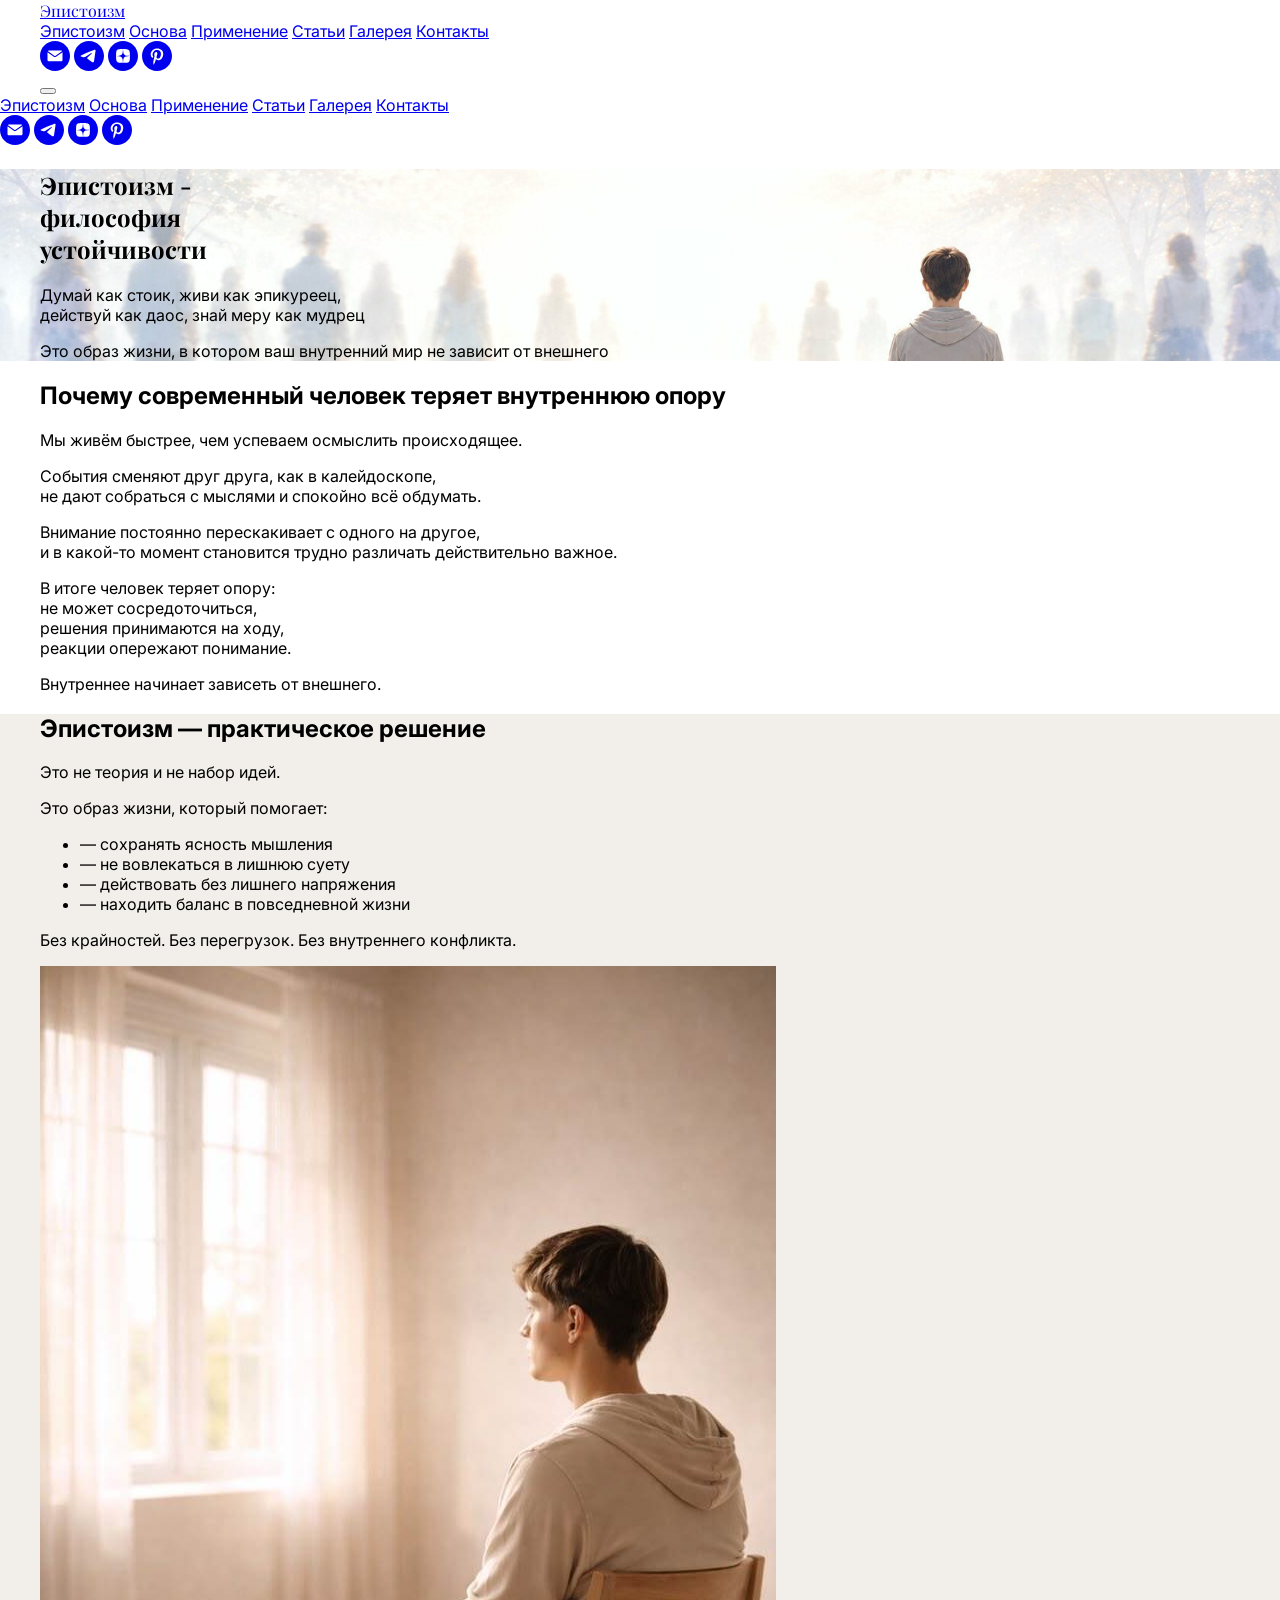
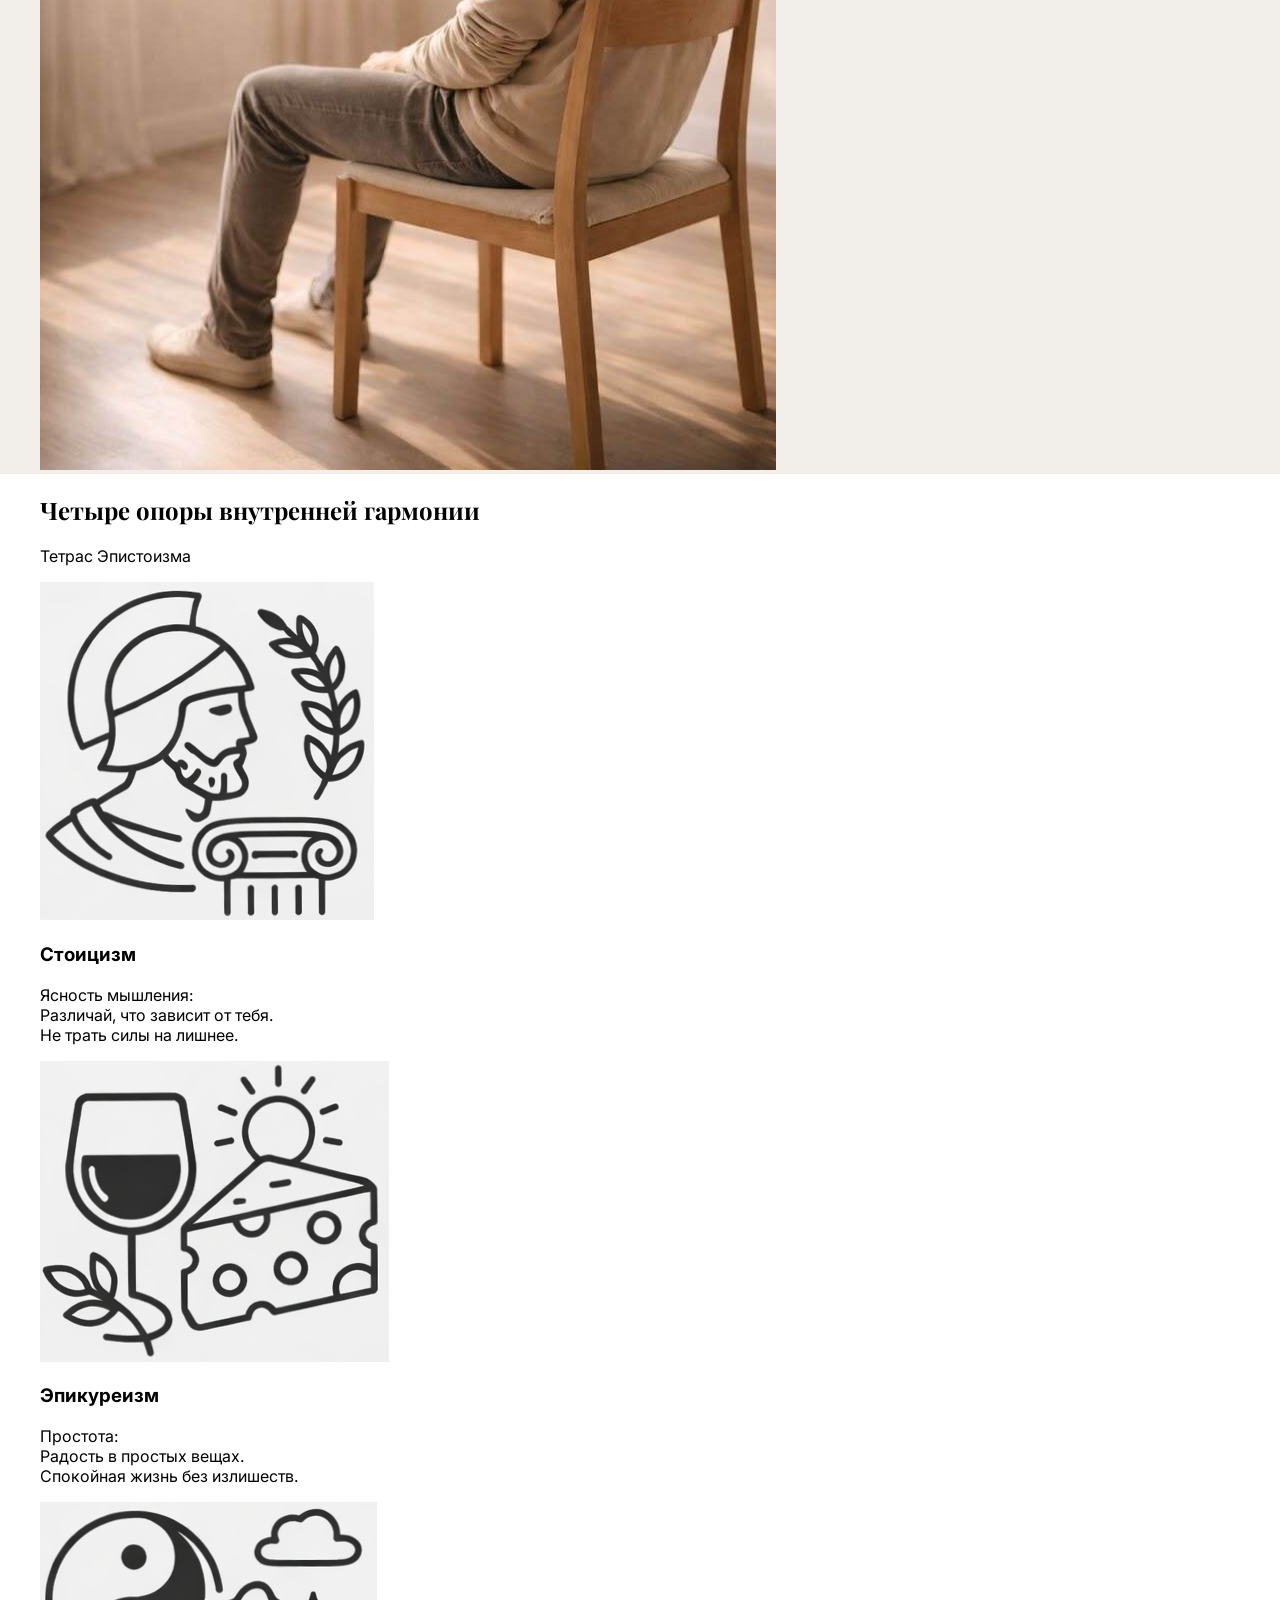
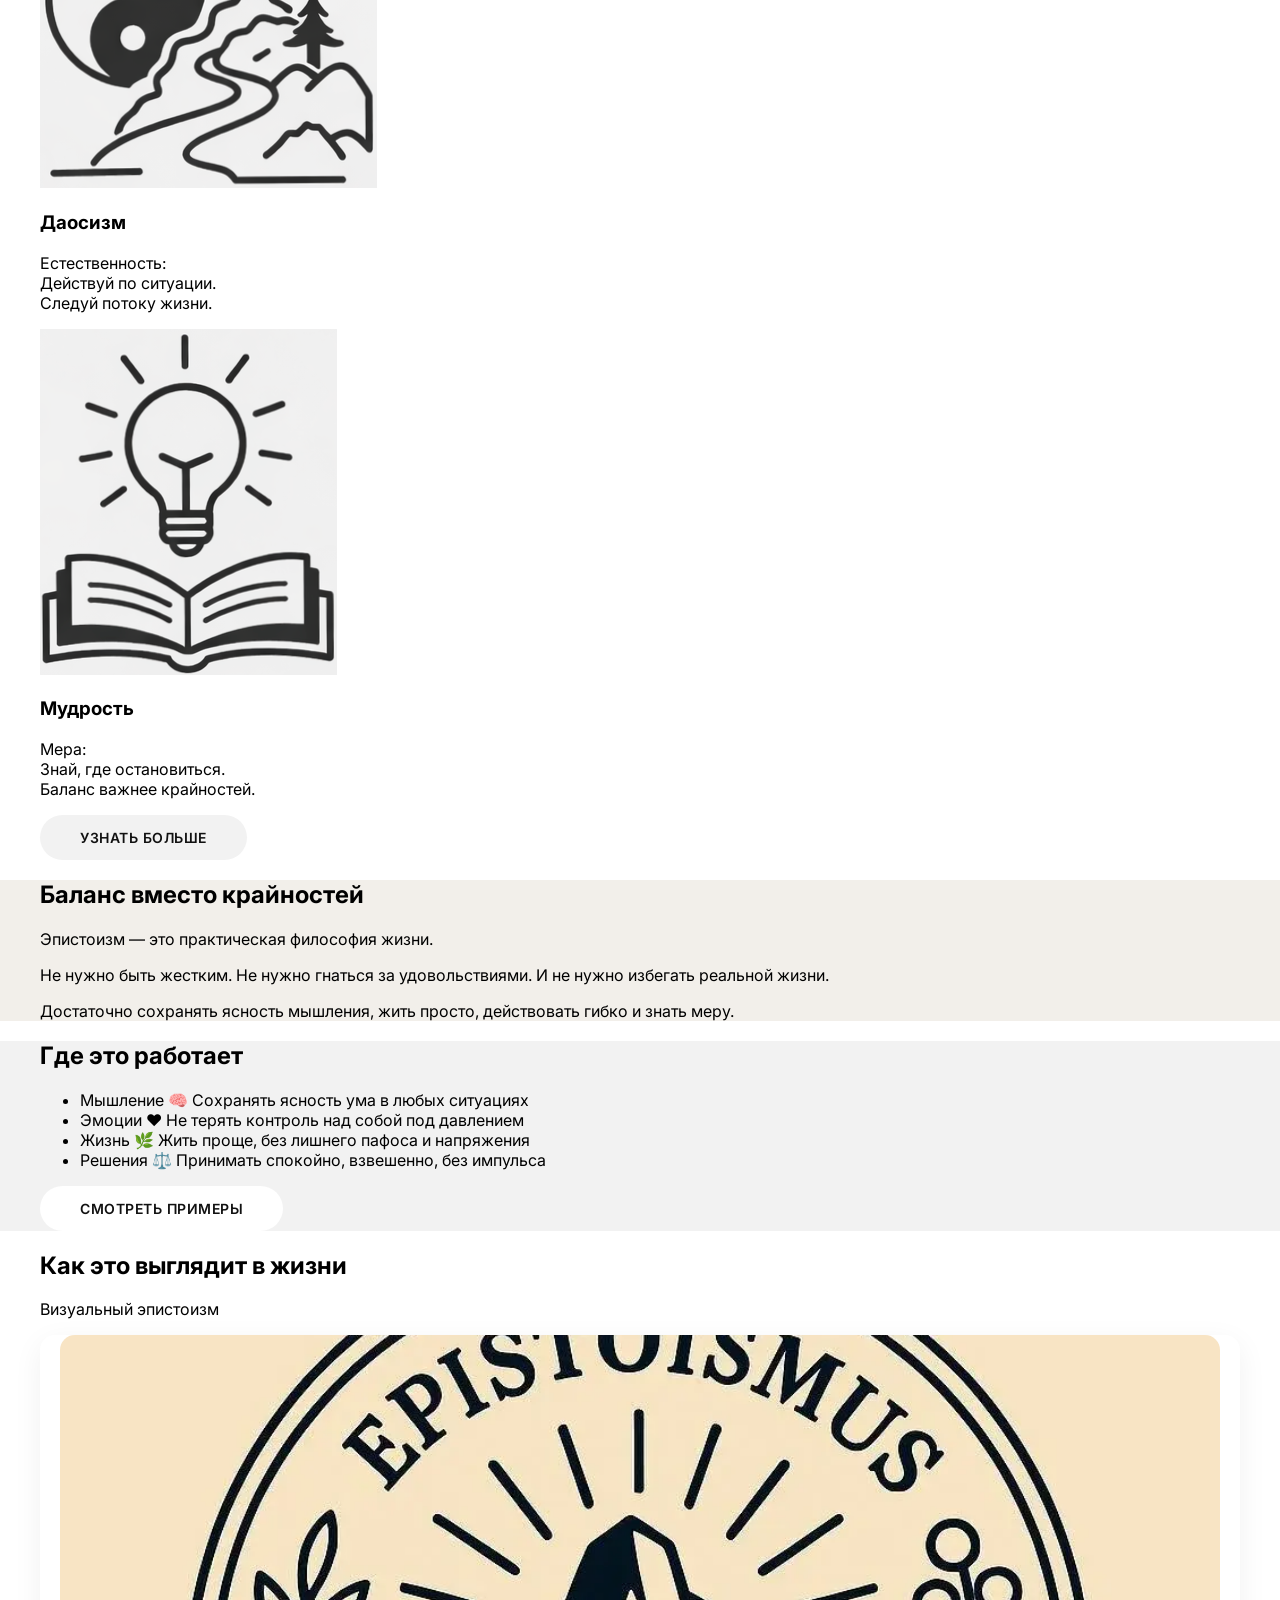
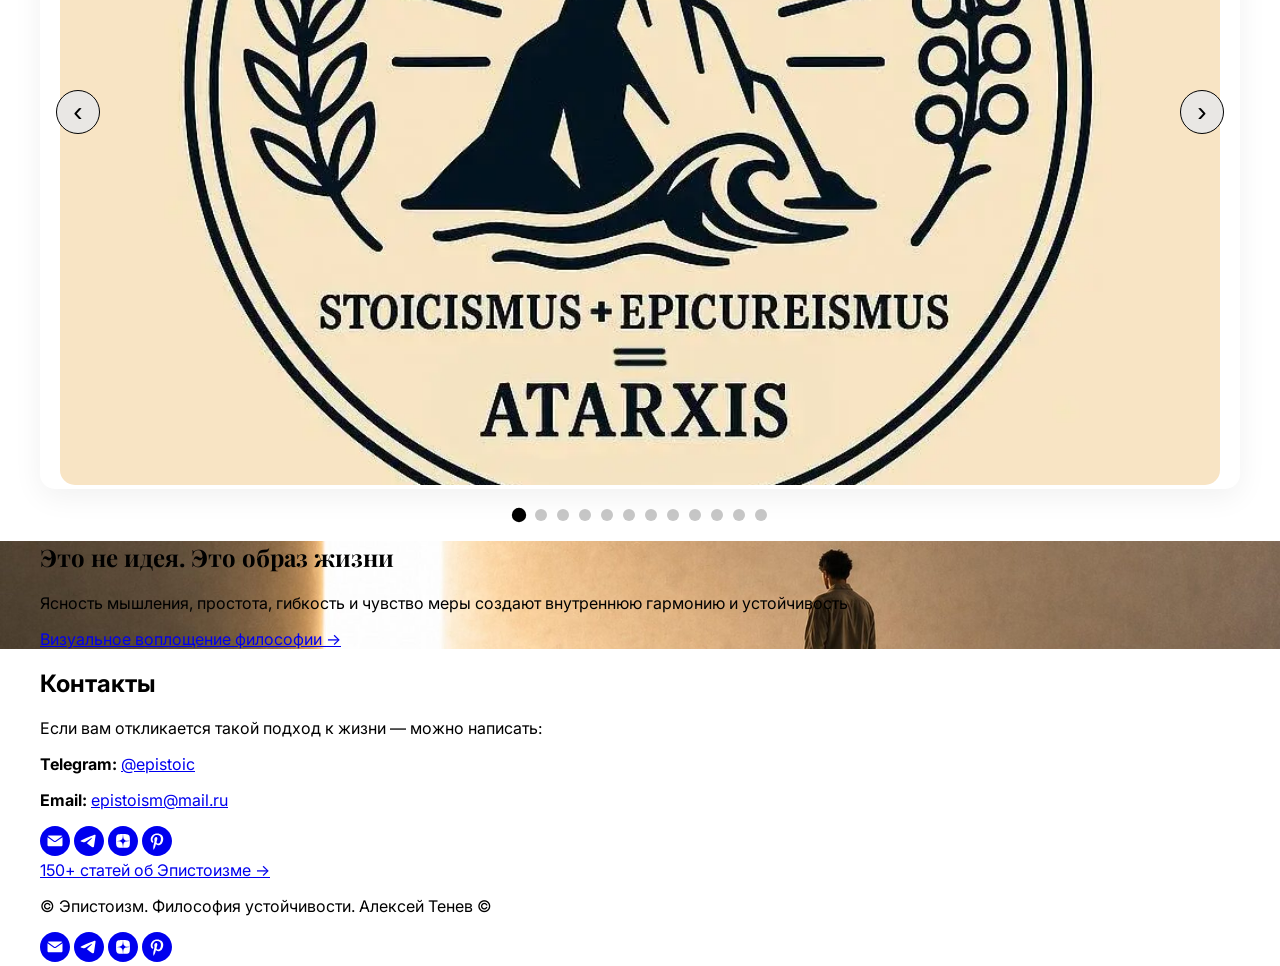
==== index.html @ de303605 "Update index.html" ====
<!DOCTYPE html>
<html lang="ru">
<head>
    <meta charset="UTF-8" />
    <meta name="viewport" content="width=device-width, initial-scale=1.0" />
    <title>Эпистоизм - философия устойчивости</title>

    <!-- ВЕРИФИКАЦИЯ ДЛЯ ЯНДЕКС-ВЕБМАСТЕРА -->
    <meta name="yandex-verification" content="57d45622b5886657" />
    
    <!-- Yandex.Metrika counter -->
    <script type="text/javascript">
        (function(m,e,t,r,i,k,a){
            m[i]=m[i]||function(){(m[i].a=m[i].a||[]).push(arguments)};
            m[i].l=1*new Date();
            for (var j = 0; j < document.scripts.length; j++) {if (document.scripts[j].src === r) { return; }}
            k=e.createElement(t),a=e.getElementsByTagName(t)[0],k.async=1,k.src=r,a.parentNode.insertBefore(k,a)
        })(window, document,'script','https://mc.yandex.ru/metrika/tag.js?id=111520846', 'ym');

        ym(111520846, 'init', {ssr:true, webvisor:true, clickmap:true, ecommerce:"dataLayer", referrer: document.referrer, url: location.href, accurateTrackBounce:true, trackLinks:true});
    </script>
    <noscript><div><img src="https://mc.yandex.ru/watch/111520846" style="position:absolute; left:-9999px;" alt="" /></div></noscript>
    <!-- /Yandex.Metrika counter -->

    <!-- SEO -->
    <meta name="description" content="Образ жизни, в котором ваш внутренний мир не зависит от внешнего" />
    <meta name="keywords" content="стоицизм, эпикуреизм, дао,эпистоизм,философия жизни, внутренняя устойчивость, саморазвитие, психология, жизненные принципы, осознанность, стоицизм" />
    <link rel="canonical" href="https://ru.epistoism.org" />

    <!-- Шрифты -->
    <link rel="preconnect" href="https://fonts.googleapis.com" />
    <link rel="preconnect" href="https://fonts.gstatic.com" crossorigin />
    <link href="https://fonts.googleapis.com/css2?family=Playfair+Display:ital,wght@0,400;0,600;0,700;0,900;1,400&family=Inter:opsz,wght@14..32,300;14..32,400;14..32,500;14..32,600;14..32,700&display=swap" rel="stylesheet" />

    <!-- Tailwind CSS CDN -->
    <script src="https://cdn.tailwindcss.com"></script>

    <!-- Фавикон -->
    <link rel="shortcut icon" href="images/tild6361-6164-4962-b231-396633313431__ae87bd34bb3d50559385.jpg" type="image/x-icon" />

    <style>
        /* ===== БАЗОВЫЕ НАСТРОЙКИ ===== */
        body {
            font-family: 'Inter', Arial, sans-serif;
            background: #ffffff;
            color: #000000;
            margin: 0;
            padding: 0;
        }

        .container-custom {
            max-width: 1200px;
            margin: 0 auto;
            padding: 0 20px;
        }

        .font-playfair {
            font-family: 'Playfair Display', serif;
        }

        /* ===== АНИМАЦИЯ ПОЯВЛЕНИЯ ПРИ СКРОЛЛЕ ===== */
        .fade-up {
            opacity: 0;
            transform: translateY(40px);
            transition: opacity 0.8s cubic-bezier(0.25, 0.46, 0.45, 0.94), transform 0.8s cubic-bezier(0.25, 0.46, 0.45, 0.94);
        }

        .fade-up-visible {
            opacity: 1 !important;
            transform: translateY(0) !important;
        }

        .fade-up-delay-1 { transition-delay: 0.05s; }
        .fade-up-delay-2 { transition-delay: 0.15s; }
        .fade-up-delay-3 { transition-delay: 0.25s; }
        .fade-up-delay-4 { transition-delay: 0.35s; }
        .fade-up-delay-5 { transition-delay: 0.45s; }

        /* ===== КАСТОМНЫЕ ЦВЕТА ===== */
        .bg-beige { background-color: #f2efea; }
        .bg-gray-light { background-color: #f2f2f2; }
        .bg-dark { background-color: #111111; }
        .text-dark { color: #111111; }

        /* ===== ГАЛЕРЕЯ (СЛАЙДЕР) ===== */
        .slider-container {
            overflow: hidden;
            position: relative;
            border-radius: 15px;
            box-shadow: 0 8px 30px rgba(0,0,0,0.06);
        }

        .slider-track {
            display: flex;
            transition: transform 0.4s ease;
        }

        .slider-slide {
            min-width: 100%;
            aspect-ratio: 16 / 10;
            padding: 0 20px;
            box-sizing: border-box;
        }

        .slider-slide img {
            width: 100%;
            height: 100%;
            object-fit: cover;
            border-radius: 15px;
            cursor: pointer;
            transition: opacity 0.2s;
        }

        .slider-slide img:hover { opacity: 0.9; }

        .slider-arrow {
            position: absolute;
            top: 50%;
            transform: translateY(-50%);
            background: rgba(232,232,232,0.9);
            border: 1px solid #000;
            width: 44px;
            height: 44px;
            border-radius: 50%;
            font-size: 28px;
            line-height: 1;
            cursor: pointer;
            z-index: 10;
            color: #000;
            display: flex;
            align-items: center;
            justify-content: center;
            transition: 0.2s;
        }

        .slider-arrow:hover { background: #000; color: #fff; }

        .slider-arrow-prev { left: 16px; }
        .slider-arrow-next { right: 16px; }

        .slider-dots {
            display: flex;
            justify-content: center;
            gap: 10px;
            margin-top: 20px;
        }

        .slider-dots button {
            width: 12px;
            height: 12px;
            border-radius: 50%;
            border: none;
            background: #c7c7c7;
            cursor: pointer;
            padding: 0;
            transition: 0.2s;
        }

        .slider-dots button.active { background: #000; transform: scale(1.2); }

        /* ===== МОДАЛЬНОЕ ОКНО ===== */
        .modal-overlay {
            display: none;
            position: fixed;
            inset: 0;
            background: rgba(0,0,0,0.9);
            z-index: 9999;
            justify-content: center;
            align-items: center;
            padding: 40px 20px;
        }

        .modal-overlay.active {
            display: flex;
        }

        .modal-overlay img {
            max-width: 90%;
            max-height: 90%;
            object-fit: contain;
            animation: zoomIn 0.3s ease;
        }

        .modal-close {
            position: absolute;
            top: 20px;
            right: 35px;
            color: #f1f1f1;
            font-size: 48px;
            font-weight: 300;
            cursor: pointer;
            transition: 0.3s;
            z-index: 10000;
        }

        .modal-close:hover { color: #bbb; }

        @keyframes zoomIn {
            from { transform: scale(0.8); opacity: 0; }
            to { transform: scale(1); opacity: 1; }
        }

        /* ===== КНОПКИ ===== */
        .btn-custom {
            display: inline-block;
            padding: 14px 40px;
            border-radius: 30px;
            font-family: 'Inter', Arial, sans-serif;
            font-size: 14px;
            font-weight: 600;
            text-transform: uppercase;
            letter-spacing: 0.5px;
            transition: 0.2s;
            border: none;
            cursor: pointer;
            text-decoration: none;
        }

        .btn-dark { background: #f2f2f2; color: #111111; }
        .btn-dark:hover { background: #4f3737; color: #ffffff; }

        .btn-white { background: #ffffff; color: #111111; }
        .btn-white:hover { background: #4f3733; color: #ffffff; }

        /* ===== СОЦИАЛЬНЫЕ ИКОНКИ ===== */
        .social-icon {
            display: inline-block;
            width: 30px;
            height: 30px;
            transition: transform 0.2s;
        }

        .social-icon:hover { transform: scale(1.1); }

        .social-icon svg {
            width: 100%;
            height: 100%;
            fill: currentColor;
        }

        /* ===== АДАПТИВ ===== */
        @media (max-width: 640px) {
            .slider-arrow { width: 34px; height: 34px; font-size: 20px; }
            .slider-arrow-prev { left: 8px; }
            .slider-arrow-next { right: 8px; }
            .modal-close { font-size: 36px; top: 15px; right: 25px; }
            .modal-overlay { padding: 20px; }
        }
    </style>
</head>
<body>

    <!-- ===== ПОДГРУЗКА ШАПКИ ===== -->
    <div id="header"></div>
    <script>
        fetch('/header.html')
            .then(response => response.text())
            .then(data => document.getElementById('header').innerHTML = data)
            .catch(() => {
                document.getElementById('header').innerHTML = '<div style="height:65px;"></div>';
            });
    </script>

   <!-- ===== ГЛАВНЫЙ ЭКРАН (HERO) ===== -->
<section id="home" class="relative min-h-screen flex items-center justify-center text-center text-white pt-[65px]" style="background: url('images/tild3464-6333-4130-b738-626537653439__photo.jpg') center 40% / cover no-repeat;">
    <div class="absolute inset-0 bg-black/50"></div>
    <div class="relative z-10 container-custom px-6">
        <h1 class="font-playfair text-4xl sm:text-5xl md:text-7xl lg:text-[92px] font-normal uppercase leading-[1.1] mb-6 fade-up">
            Эпистоизм -<br>философия<br>устойчивости
        </h1>
        <p class="text-base sm:text-xl md:text-2xl font-light mb-4 fade-up fade-up-delay-1">
            Думай как стоик, живи как эпикуреец,<br>действуй как даос, знай меру как мудрец
        </p>
        <p class="text-sm sm:text-lg md:text-xl font-light max-w-2xl mx-auto fade-up fade-up-delay-2">
            Это образ жизни, в котором ваш внутренний мир не зависит от внешнего
        </p>
    </div>
</section>

    <!-- ===== БЛОК: Почему современный человек теряет внутреннюю опору ===== -->
    <section class="py-24 bg-white flex items-center">
        <div class="container-custom text-center max-w-3xl mx-auto">
            <h2 class="text-2xl font-semibold mb-8 fade-up">Почему современный человек теряет внутреннюю опору</h2>
            <div class="text-xl leading-[1.7] space-y-6 fade-up fade-up-delay-1">
                <p>Мы живём быстрее, чем успеваем осмыслить происходящее.</p>
                <p>События сменяют друг друга, как в калейдоскопе,<br>не дают собраться с мыслями и спокойно всё обдумать.</p>
                <p>Внимание постоянно перескакивает с одного на другое,<br>и в какой-то момент становится трудно различать действительно важное.</p>
                <p>В итоге человек теряет опору:<br>не может сосредоточиться,<br>решения принимаются на ходу,<br>реакции опережают понимание.</p>
                <p>Внутреннее начинает зависеть от внешнего.</p>
            </div>
        </div>
    </section>

    <!-- ===== БЛОК: Эпистоизм — практическое решение ===== -->
    <section class="py-24 bg-beige flex items-center">
        <div class="container-custom grid md:grid-cols-2 gap-12 items-center">
            <div class="fade-up">
                <h2 class="text-2xl font-bold mb-4">Эпистоизм — практическое решение</h2>
                <p class="text-xl mb-4">Это не теория и не набор идей.</p>
                <p class="text-xl mb-4">Это образ жизни, который помогает:</p>
                <ul class="text-xl space-y-2 mb-4">
                    <li>— сохранять ясность мышления</li>
                    <li>— не вовлекаться в лишнюю суету</li>
                    <li>— действовать без лишнего напряжения</li>
                    <li>— находить баланс в повседневной жизни</li>
                </ul>
                <p class="text-xl italic text-gray-600">Без крайностей. Без перегрузок. Без внутреннего конфликта.</p>
            </div>
            <div class="fade-up fade-up-delay-1">
                <img src="images/tild3232-6266-4530-a637-333166383464__26d005df00530dcac455.jpg" alt="Практическое решение" class="w-full h-auto rounded-2xl shadow-xl" />
            </div>
        </div>
    </section>

    <!-- ===== БЛОК: Четыре опоры внутренней гармонии ===== -->
    <section id="core" class="py-28 bg-white flex items-center">
        <div class="container-custom text-center">
            <h2 class="font-playfair text-4xl md:text-5xl font-semibold mb-2 fade-up">Четыре опоры внутренней гармонии</h2>
            <p class="text-2xl font-semibold mb-10 fade-up fade-up-delay-1">Тетрас Эпистоизма</p>
            <div class="grid grid-cols-1 sm:grid-cols-2 lg:grid-cols-4 gap-8">
                <div class="bg-white p-6 rounded-2xl shadow-sm hover:shadow-lg transition fade-up fade-up-delay-2">
                    <img src="images/tild6164-6539-4139-a639-353735666665__photo.png" alt="Стоицизм" class="w-20 h-20 mx-auto mb-4" />
                    <h3 class="text-2xl font-bold mb-2">Стоицизм</h3>
                    <p class="text-lg text-gray-600">Ясность мышления:<br>Различай, что зависит от тебя.<br>Не трать силы на лишнее.</p>
                </div>
                <div class="bg-white p-6 rounded-2xl shadow-sm hover:shadow-lg transition fade-up fade-up-delay-3">
                    <img src="images/tild6431-3839-4064-b237-633166653533__photo.png" alt="Эпикуреизм" class="w-20 h-20 mx-auto mb-4" />
                    <h3 class="text-2xl font-bold mb-2">Эпикуреизм</h3>
                    <p class="text-lg text-gray-600">Простота:<br>Радость в простых вещах.<br>Спокойная жизнь без излишеств.</p>
                </div>
                <div class="bg-white p-6 rounded-2xl shadow-sm hover:shadow-lg transition fade-up fade-up-delay-4">
                    <img src="images/tild3061-3566-4062-a466-646639633632__photo.png" alt="Даосизм" class="w-20 h-20 mx-auto mb-4" />
                    <h3 class="text-2xl font-bold mb-2">Даосизм</h3>
                    <p class="text-lg text-gray-600">Естественность:<br>Действуй по ситуации.<br>Следуй потоку жизни.</p>
                </div>
                <div class="bg-white p-6 rounded-2xl shadow-sm hover:shadow-lg transition fade-up fade-up-delay-5">
                    <img src="images/tild3033-3933-4835-a336-363236333064__photo.png" alt="Мудрость" class="w-20 h-20 mx-auto mb-4" />
                    <h3 class="text-2xl font-bold mb-2">Мудрость</h3>
                    <p class="text-lg text-gray-600">Мера:<br>Знай, где остановиться.<br>Баланс важнее крайностей.</p>
                </div>
            </div>
            <div class="mt-8">
                <a href="https://dzen.ru/a/abkz1mRFvlEbyNlS?share_to=link" target="_blank" class="btn-custom btn-dark">Узнать больше</a>
            </div>
        </div>
    </section>

    <!-- ===== БЛОК: Баланс вместо крайностей ===== -->
    <section class="py-28 bg-beige flex items-center">
        <div class="container-custom text-center max-w-3xl mx-auto">
            <h2 class="text-3xl font-bold mb-8 fade-up">Баланс вместо крайностей</h2>
            <div class="text-xl leading-relaxed space-y-4 fade-up fade-up-delay-1">
                <p>Эпистоизм — это практическая философия жизни.</p>
                <p>Не нужно быть жестким. Не нужно гнаться за удовольствиями. И не нужно избегать реальной жизни.</p>
                <p>Достаточно сохранять ясность мышления, жить просто, действовать гибко и знать меру.</p>
            </div>
        </div>
    </section>

    <!-- ===== БЛОК: Где это работает ===== -->
    <section id="practice" class="py-28 bg-gray-light flex items-center">
        <div class="container-custom max-w-4xl mx-auto">
            <h2 class="text-3xl md:text-4xl font-bold text-center mb-10 fade-up">Где это работает</h2>
            <ul class="space-y-4 text-xl fade-up fade-up-delay-1">
                <li class="flex flex-col sm:flex-row sm:justify-between sm:items-center border-b border-gray-300 pb-4">
                    <span class="font-bold">Мышление</span>
                    <span>🧠 Сохранять ясность ума в любых ситуациях</span>
                </li>
                <li class="flex flex-col sm:flex-row sm:justify-between sm:items-center border-b border-gray-300 pb-4">
                    <span class="font-bold">Эмоции</span>
                    <span>❤️ Не терять контроль над собой под давлением</span>
                </li>
                <li class="flex flex-col sm:flex-row sm:justify-between sm:items-center border-b border-gray-300 pb-4">
                    <span class="font-bold">Жизнь</span>
                    <span>🌿 Жить проще, без лишнего пафоса и напряжения</span>
                </li>
                <li class="flex flex-col sm:flex-row sm:justify-between sm:items-center pb-4">
                    <span class="font-bold">Решения</span>
                    <span>⚖️ Принимать спокойно, взвешенно, без импульса</span>
                </li>
            </ul>
            <div class="text-center mt-8 fade-up fade-up-delay-2">
                <a href="https://dzen.ru/id/683c8e726a52081ccf9ba916?share_to=link" target="_blank" class="btn-custom btn-white">Смотреть примеры</a>
            </div>
        </div>
    </section>

    <!-- ===== БЛОК: ГАЛЕРЕЯ (карусель) ===== -->
    <section id="gallery" class="py-24 bg-white flex items-center">
        <div class="container-custom text-center">
            <h2 class="text-3xl md:text-4xl font-bold mb-2 fade-up">Как это выглядит в жизни</h2>
            <p class="text-xl font-semibold text-gray-600 mb-8 fade-up fade-up-delay-1">Визуальный эпистоизм</p>

            <div class="slider-container max-w-4xl mx-auto fade-up fade-up-delay-2">
                <div class="slider-track" id="sliderTrack">
                    <div class="slider-slide"><img src="images/tild6362-3365-4036-b334-643362353130__scale_1200jpg.webp" alt="Слайд 1" loading="lazy" /></div>
                    <div class="slider-slide"><img src="images/tild3136-3934-4334-b466-383765333332__photojpg.webp" alt="Слайд 2" loading="lazy" /></div>
                    <div class="slider-slide"><img src="images/tild3062-6436-4332-a166-653331343363__atarxis.jpg" alt="Слайд 3" loading="lazy" /></div>
                    <div class="slider-slide"><img src="images/tild6366-3861-4630-b833-306162313137__modern_wisdom.jpg" alt="Слайд 4" loading="lazy" /></div>
                    <div class="slider-slide"><img src="images/tild6464-3231-4235-a661-323132653962__run_in_circles.jpg" alt="Слайд 5" loading="lazy" /></div>
                    <div class="slider-slide"><img src="images/tild3531-3333-4339-b732-303331326665__infinity.jpg" alt="Слайд 6" loading="lazy" /></div>
                    <div class="slider-slide"><img src="images/tild3032-6565-4461-b531-633337363234__unnecessary.jpg" alt="Слайд 7" loading="lazy" /></div>
                    <div class="slider-slide"><img src="images/tild3738-3264-4464-b839-386539306364__scale_2400_1jpg.webp" alt="Слайд 8" loading="lazy" /></div>
                    <div class="slider-slide"><img src="images/tild6335-6332-4637-b864-373866323739__scale_1200png.webp" alt="Слайд 9" loading="lazy" /></div>
                    <div class="slider-slide"><img src="images/tild6639-6362-4432-b339-643561656464__photojpg_1.webp" alt="Слайд 10" loading="lazy" /></div>
                    <div class="slider-slide"><img src="images/tild3464-3033-4562-b262-616432663963__scale_1200_1jpg.webp" alt="Слайд 11" loading="lazy" /></div>
                    <div class="slider-slide"><img src="images/tild6366-6338-4932-b339-366263323830__minimal.jpg" alt="Слайд 12" loading="lazy" /></div>
                </div>
                <button class="slider-arrow slider-arrow-prev" id="prevBtn">‹</button>
                <button class="slider-arrow slider-arrow-next" id="nextBtn">›</button>
            </div>
            <div class="slider-dots" id="dotsContainer"></div>
        </div>
    </section>

    <!-- ===== МОДАЛЬНОЕ ОКНО ===== -->
    <div class="modal-overlay" id="imageModal">
        <span class="modal-close" id="modalClose">&times;</span>
        <img src="" alt="Увеличенное изображение" id="modalImage" />
    </div>

    <!-- ===== БЛОК: Это не идея. Это образ жизни ===== -->
    <section class="relative py-64 flex items-end justify-center bg-beige" style="background: url('images/tild3764-6231-4639-a432-626532653564___.jpg') 70% 54% / cover no-repeat;">
        <div class="absolute inset-0 bg-beige/60"></div>
        <div class="relative z-10 container-custom text-center max-w-4xl mx-auto">
            <div>
                <h2 class="font-playfair text-3xl md:text-5xl lg:text-6xl font-normal mb-6 fade-up">Это не идея. Это образ жизни</h2>
                <p class="text-xl md:text-2xl lg:text-3xl mb-8 fade-up fade-up-delay-1">Ясность мышления, простота, гибкость и чувство меры создают внутреннюю гармонию и устойчивость</p>
            </div>
            <div class="fade-up fade-up-delay-2" style="margin-top: auto;">
                <a href="https://www.pinterest.com/Epistoism/" target="_blank" class="text-lg md:text-xl border-b-2 border-black pb-1 hover:opacity-70 transition inline-flex items-center gap-2">
                    Визуальное воплощение философии 
                    <span class="text-2xl leading-none">→</span>
                </a>
            </div>
        </div>
    </section>

    <!-- ===== БЛОК: КОНТАКТЫ ===== -->
    <section id="contact" class="py-64 bg-white flex items-center">
        <div class="container-custom text-center max-w-2xl mx-auto">
            <h2 class="text-4xl md:text-5xl font-semibold uppercase mb-4 fade-up">Контакты</h2>
            <p class="text-xl font-medium mb-8 fade-up fade-up-delay-1">Если вам откликается такой подход к жизни — можно написать:</p>
            <div class="space-y-3 text-xl fade-up fade-up-delay-2">
                <p><strong>Telegram:</strong> <a href="https://t.me/epistoic" target="_blank" class="hover:underline">@epistoic</a></p>
                <p><strong>Email:</strong> <a href="mailto:epistoism@mail.ru" class="hover:underline">epistoism@mail.ru</a></p>
            </div>
            <div class="flex justify-center gap-4 mt-6 fade-up fade-up-delay-3">
                <a href="mailto:epistoism@mail.ru" aria-label="Email" class="social-icon text-black">
                    <svg viewBox="0 0 100 100"><path fill-rule="evenodd" clip-rule="evenodd" d="M50 100C77.6142 100 100 77.6142 100 50C100 22.3858 77.6142 0 50 0C22.3858 0 0 22.3858 0 50C0 77.6142 22.3858 100 50 100ZM51.8276 49.2076L74.191 33.6901C73.4347 32.6649 72.2183 32 70.8466 32H29.1534C27.8336 32 26.6576 32.6156 25.8968 33.5752L47.5881 49.172C48.8512 50.0802 50.5494 50.0945 51.8276 49.2076ZM75 63.6709V37.6286L53.4668 52.57C51.1883 54.151 48.1611 54.1256 45.9095 52.5066L25 37.4719V63.6709C25 65.9648 26.8595 67.8243 29.1534 67.8243H70.8466C73.1405 67.8243 75 65.9648 75 63.6709Z"/></svg>
                </a>
                <a href="https://t.me/epistoic" target="_blank" aria-label="Telegram" class="social-icon text-black">
                    <svg viewBox="0 0 100 100"><path fill-rule="evenodd" clip-rule="evenodd" d="M50 100c27.614 0 50-22.386 50-50S77.614 0 50 0 0 22.386 0 50s22.386 50 50 50Zm21.977-68.056c.386-4.38-4.24-2.576-4.24-2.576-3.415 1.414-6.937 2.85-10.497 4.302-11.04 4.503-22.444 9.155-32.159 13.734-5.268 1.932-2.184 3.864-2.184 3.864l8.351 2.577c3.855 1.16 5.91-.129 5.91-.129l17.988-12.238c6.424-4.38 4.882-.773 3.34.773l-13.49 12.882c-2.056 1.804-1.028 3.35-.129 4.123 2.55 2.249 8.82 6.364 11.557 8.16.712.467 1.185.778 1.292.858.642.515 4.111 2.834 6.424 2.319 2.313-.516 2.57-3.479 2.57-3.479l3.083-20.226c.462-3.511.993-6.886 1.417-9.582.4-2.546.705-4.485.767-5.362Z"/></svg>
                </a>
                <a href="https://dzen.ru/id/683c8e726a52081ccf9ba916" target="_blank" aria-label="Дзен" class="social-icon text-black">
                    <svg viewBox="0 0 100 100"><path fill-rule="evenodd" clip-rule="evenodd" d="M50 100c27.6142 0 50-22.3858 50-50S77.6142 0 50 0 0 22.3858 0 50s22.3858 50 50 50ZM35.3336 27.8846c1.2589-.3077 2.3116-.4739 4.8709-.7693.7839-.0905 1.3869-.103 5.2489-.1088L49.8167 27l-.0339.3452c-.0186.1899-.1204 1.6999-.2263 3.3555-.4348 6.8018-.6381 8.3757-1.3516 10.467-.2973.8712-1.0137 2.2987-1.4822 2.9532-.4581.64-1.3831 1.6092-1.9816 2.0761-1.6917 1.3198-3.8089 2.1132-7.0551 2.6436-2.6678.436-4.7613.6235-8.9945.8058-.7307.0315-1.4102.0677-1.5099.0806L27 49.7504l.0166-4.2914.0164-4.2913.2644-2.1817c.3766-3.1087.5331-3.9621.9614-5.2442.5988-1.7921 1.6612-3.2524 3.0514-4.194.9943-.6735 2.4704-1.2837 4.0234-1.6632Zm15.224 4.6389c-.0765-1.1086-.3068-5.1806-.3068-5.4268-.0001-.0912.2362-.0967 4.1877-.0967 3.9405 0 4.2223.0065 4.774.1095.3225.0601 1.072.1598 1.6656.2213 2.4298.2519 3.4802.4076 4.4588.6609 2.7604.7144 4.7564 2.2289 5.8632 4.4489.5777 1.1587.8034 1.961 1.1033 3.9217.2277 1.4894.4354 3.2249.5619 4.695.1036 1.2043.1734 6.194.1076 7.6843l-.0404.912-.4782-.0323c-1.9452-.1314-3.1578-.2092-4.768-.3061-5.2572-.3164-7.4005-.6222-9.2684-1.3223-1.6732-.6272-3.251-1.6887-4.2962-2.8902-.8884-1.0214-1.675-2.3791-2.1437-3.7002-.6773-1.909-1.1383-4.7907-1.4204-8.879ZM27.0033 58.3121v-8.1135l.1799.0002c.0989.0001.5659.0364 1.0378.0806 1.1314.1061 1.975.1679 4.5665.3346 4.1299.2655 6.0308.4888 7.5539.8872 3.8588 1.0095 6.5704 3.5441 7.8248 7.3141.5523 1.6597.9022 3.805 1.2657 7.7605.1121 1.2196.126 1.673.1193 3.8833-.0042 1.3763-.0221 2.5167-.0397 2.5343-.0541.054-7.5172-.2361-10.248-.3983-1.667-.099-2.6352-.2506-4.3727-.685-1.3707-.3426-2.1775-.633-2.8783-1.0361-1.7943-1.0319-3.0155-2.6066-3.7588-4.8469-.3924-1.1825-.6039-2.3774-1.0009-5.6545l-.2495-2.0605Zm43.838-7.92c.685-.0459 1.37-.0913 1.5222-.1009.1522-.0095.3576-.0219.4566-.0274L73 50.2539l-.0008 3.3279c-.0009 4.085-.0714 5.7459-.3382 7.9676-.2117 1.7635-.6244 3.7599-.9962 4.8196-.8917 2.5413-2.6656 4.3097-5.2174 5.2015-1.2738.4451-3.4947.8733-5.597 1.0789-1.7994.176-2.5751.2042-6.4345.2339l-3.9438.0303v-2.0673c0-1.8113.0207-2.3196.1667-4.1037.2446-2.9873.4094-4.3643.6974-5.8284.8877-4.5117 3.1252-7.4157 6.8788-8.9277 1.8378-.7403 4.0014-1.0565 9.582-1.4003.9894-.0609 2.3593-.1483 3.0443-.1941Z"/></svg>
                </a>
                <a href="https://pin.it/5WIznLul4" target="_blank" aria-label="Pinterest" class="social-icon text-black">
                    <svg viewBox="0 0 100 100"><path fill-rule="evenodd" clip-rule="evenodd" d="M50 100c27.6142 0 50-22.3858 50-50S77.6142 0 50 0 0 22.3858 0 50s22.3858 50 50 50Zm15.246-69.7382C61.5715 26.7539 56.8667 25 51.1317 25c-6.8481 0-12.2498 2.0044-16.2024 6.0131C30.9767 35.0218 29 39.4761 29 44.3761c0 6.1244 2.1158 10.0494 6.3481 11.7757.3342 0 .6123.0142.8351.0419.2228.0276.418-.1533.5846-.5428.1676-.3895.279-.6818.3342-.8769.0553-.1952.1248-.5294.2086-1.0026.0829-.4733.1533-.7656.2086-.877.1666-.557.0276-1.1132-.418-1.6702-1.3921-1.6701-2.0881-3.703-2.0881-6.0968 0-4.064 1.4046-7.5551 4.2164-10.4783 2.8118-2.9232 6.5006-4.3848 11.0663-4.3848 4.064 0 7.2243 1.1006 9.4791 3.2993 2.2548 2.1986 3.3822 5.0523 3.3822 8.5602 0 4.5649-.918 8.463-2.7557 11.6919-1.8377 3.229-4.1762 4.8438-7.0157 4.8438-1.6702 0-3.0061-.5988-4.0087-1.7958-1.0026-1.1969-1.3083-2.6024-.9189-4.2172.2228-.9465.5847-2.2138 1.0856-3.8002.5008-1.5872.9046-2.9793 1.2111-4.1762.3057-1.197.459-2.213.459-3.048 0-1.3368-.3618-2.4358-1.0855-3.2993-.7237-.8636-1.7539-1.295-3.0899-1.295-1.6701 0-3.0899.7656-4.2591 2.2967-1.1693 1.5312-1.754 3.4384-1.754 5.7208 0 1.9482.3342 3.5631 1.0026 4.8438L38.103 66.8428c-.7237 3.1176-.7522 7.0434-.0838 11.7758.1114.4447.3342.5009.6684.1667 2.8403-3.564 4.7048-6.9604 5.596-10.1894.2781-.8903 1.0017-3.7298 2.171-8.5183.557 1.0579 1.5596 1.9759 3.007 2.7557 1.4473.7798 2.9785 1.1693 4.5933 1.1693 4.8991 0 8.9079-2.0044 12.0262-6.0131 3.1184-4.0087 4.6771-9.103 4.6771-15.2836 0-4.7885-1.8376-8.9363-5.5122-12.4441Z"/></svg>
                </a>
            </div>
            <div class="mt-6 fade-up fade-up-delay-4">
                <a href="https://dzen.ru/id/683c8e726a52081ccf9ba916?share_to=link" target="_blank" class="text-lg border-b-2 border-black pb-1 hover:opacity-70 transition">150+ статей об Эпистоизме →</a>
            </div>
        </div>
    </section>

    <!-- ===== ПОДГРУЗКА ПОДВАЛА ===== -->
    <div id="footer"></div>
    <script>
        fetch('/footer.html')
            .then(response => response.text())
            .then(data => document.getElementById('footer').innerHTML = data)
            .catch(() => {
                document.getElementById('footer').innerHTML = '<div style="height:60px;background:#111;color:#fff;text-align:center;padding:20px;">© Эпистоизм. Философия устойчивости. Алексей Тенев</div>';
            });
    </script>

    <!-- ===== ВСЕ СКРИПТЫ В ОДНОМ БЛОКЕ ===== -->
    <script>
        // ===== БУРГЕР-МЕНЮ =====
        document.addEventListener('DOMContentLoaded', function() {
            const burgerBtn = document.getElementById('burgerBtn');
            const mobileNav = document.getElementById('mobileNav');
            
            if (burgerBtn && mobileNav) {
                burgerBtn.addEventListener('click', function(e) {
                    e.stopPropagation();
                    mobileNav.classList.toggle('hidden');
                    
                    if (!mobileNav.classList.contains('hidden')) {
                        document.body.style.overflow = 'hidden';
                    } else {
                        document.body.style.overflow = 'auto';
                    }
                });
                
                mobileNav.querySelectorAll('a').forEach(function(link) {
                    link.addEventListener('click', function() {
                        mobileNav.classList.add('hidden');
                        document.body.style.overflow = 'auto';
                    });
                });
                
                document.addEventListener('click', function(e) {
                    if (!mobileNav.classList.contains('hidden') && 
                        !burgerBtn.contains(e.target) && 
                        !mobileNav.contains(e.target)) {
                        mobileNav.classList.add('hidden');
                        document.body.style.overflow = 'auto';
                    }
                });
            }
        });

        // ===== СЛАЙДЕР =====
        (function() {
            const track = document.getElementById('sliderTrack');
            if (!track) return;
            
            const slides = track.querySelectorAll('.slider-slide');
            const prevBtn = document.getElementById('prevBtn');
            const nextBtn = document.getElementById('nextBtn');
            const dotsContainer = document.getElementById('dotsContainer');

            let currentIndex = 0;
            const totalSlides = slides.length;

            if (dotsContainer) {
                for (let i = 0; i < totalSlides; i++) {
                    const dot = document.createElement('button');
                    dot.setAttribute('data-index', i);
                    if (i === 0) dot.classList.add('active');
                    dot.addEventListener('click', function() {
                        goToSlide(parseInt(this.getAttribute('data-index')));
                    });
                    dotsContainer.appendChild(dot);
                }
            }

            function goToSlide(index) {
                if (index < 0) index = totalSlides - 1;
                if (index >= totalSlides) index = 0;
                currentIndex = index;
                track.style.transform = 'translateX(-' + (currentIndex * 100) + '%)';
                if (dotsContainer) {
                    const dots = dotsContainer.querySelectorAll('button');
                    dots.forEach(function(dot, i) {
                        dot.classList.toggle('active', i === currentIndex);
                    });
                }
            }

            if (prevBtn) prevBtn.addEventListener('click', function() { goToSlide(currentIndex - 1); });
            if (nextBtn) nextBtn.addEventListener('click', function() { goToSlide(currentIndex + 1); });
        })();

        // ===== МОДАЛЬНОЕ ОКНО =====
        (function() {
            const modal = document.getElementById('imageModal');
            const modalImg = document.getElementById('modalImage');
            const closeBtn = document.getElementById('modalClose');

            if (!modal || !modalImg) return;

            document.querySelectorAll('.slider-slide img').forEach(function(img) {
                img.addEventListener('click', function() {
                    modal.classList.add('active');
                    modalImg.src = this.src;
                    document.body.style.overflow = 'hidden';
                });
            });

            function closeModal() {
                modal.classList.remove('active');
                document.body.style.overflow = 'auto';
            }

            if (closeBtn) closeBtn.addEventListener('click', closeModal);
            modal.addEventListener('click', function(e) {
                if (e.target === modal) closeModal();
            });
            document.addEventListener('keydown', function(e) {
                if (e.key === 'Escape') closeModal();
            });
        })();

        // ===== АНИМАЦИЯ ПРИ СКРОЛЛЕ =====
        document.addEventListener('DOMContentLoaded', function() {
            const animateElements = document.querySelectorAll('.fade-up');

            const observer = new IntersectionObserver(function(entries) {
                entries.forEach(function(entry) {
                    if (entry.isIntersecting) {
                        entry.target.classList.add('fade-up-visible');
                        observer.unobserve(entry.target);
                    }
                });
            }, {
                threshold: 0.15,
                rootMargin: '0px 0px -50px 0px'
            });

            animateElements.forEach(function(el) {
                observer.observe(el);
            });
        });

        // ===== ПЛАВНАЯ ПРОКРУТКА ПО ЯКОРЯМ =====
        document.querySelectorAll('a[href^="#"]').forEach(function(anchor) {
            anchor.addEventListener('click', function(e) {
                var target = document.querySelector(this.getAttribute('href'));
                if (target) {
                    e.preventDefault();
                    var headerHeight = 65;
                    var targetPosition = target.getBoundingClientRect().top + window.pageYOffset - headerHeight;
                    window.scrollTo({ top: targetPosition, behavior: 'smooth' });
                }
            });
        });
    </script>

</body>
</html>
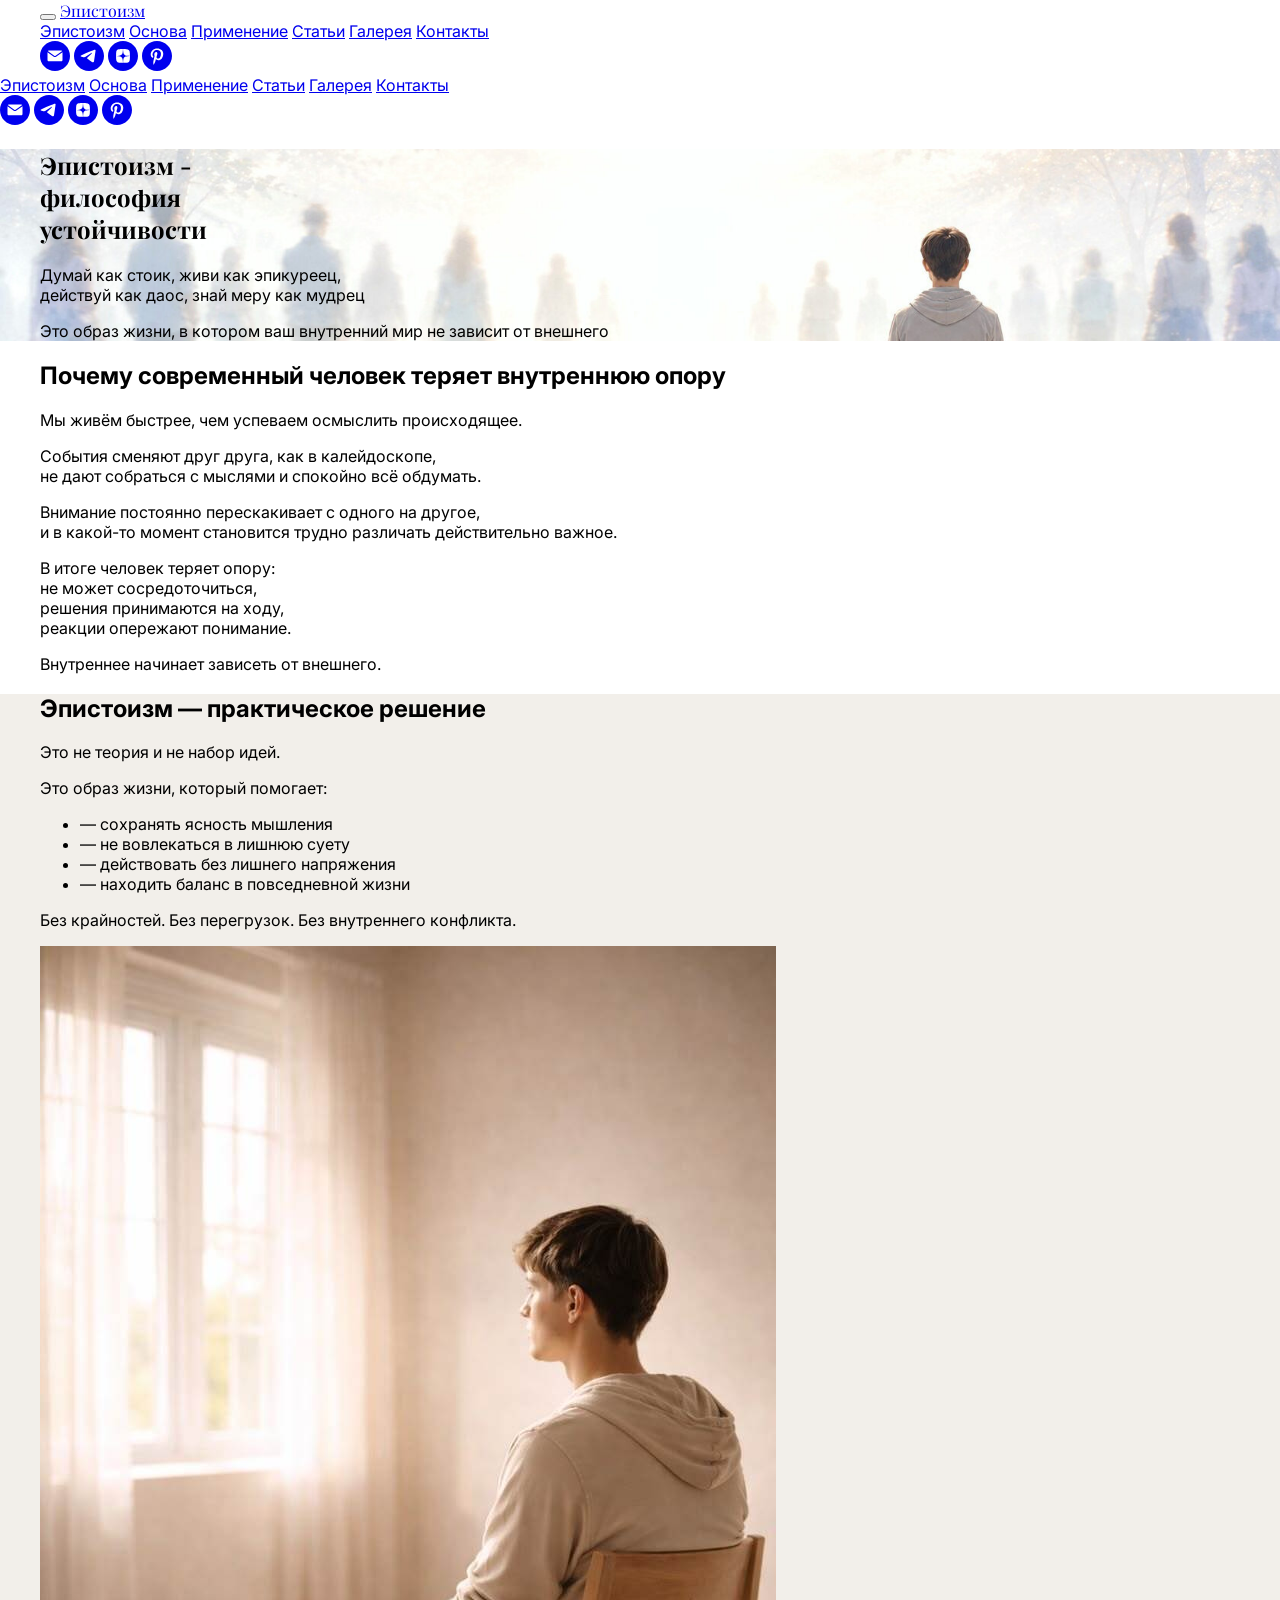
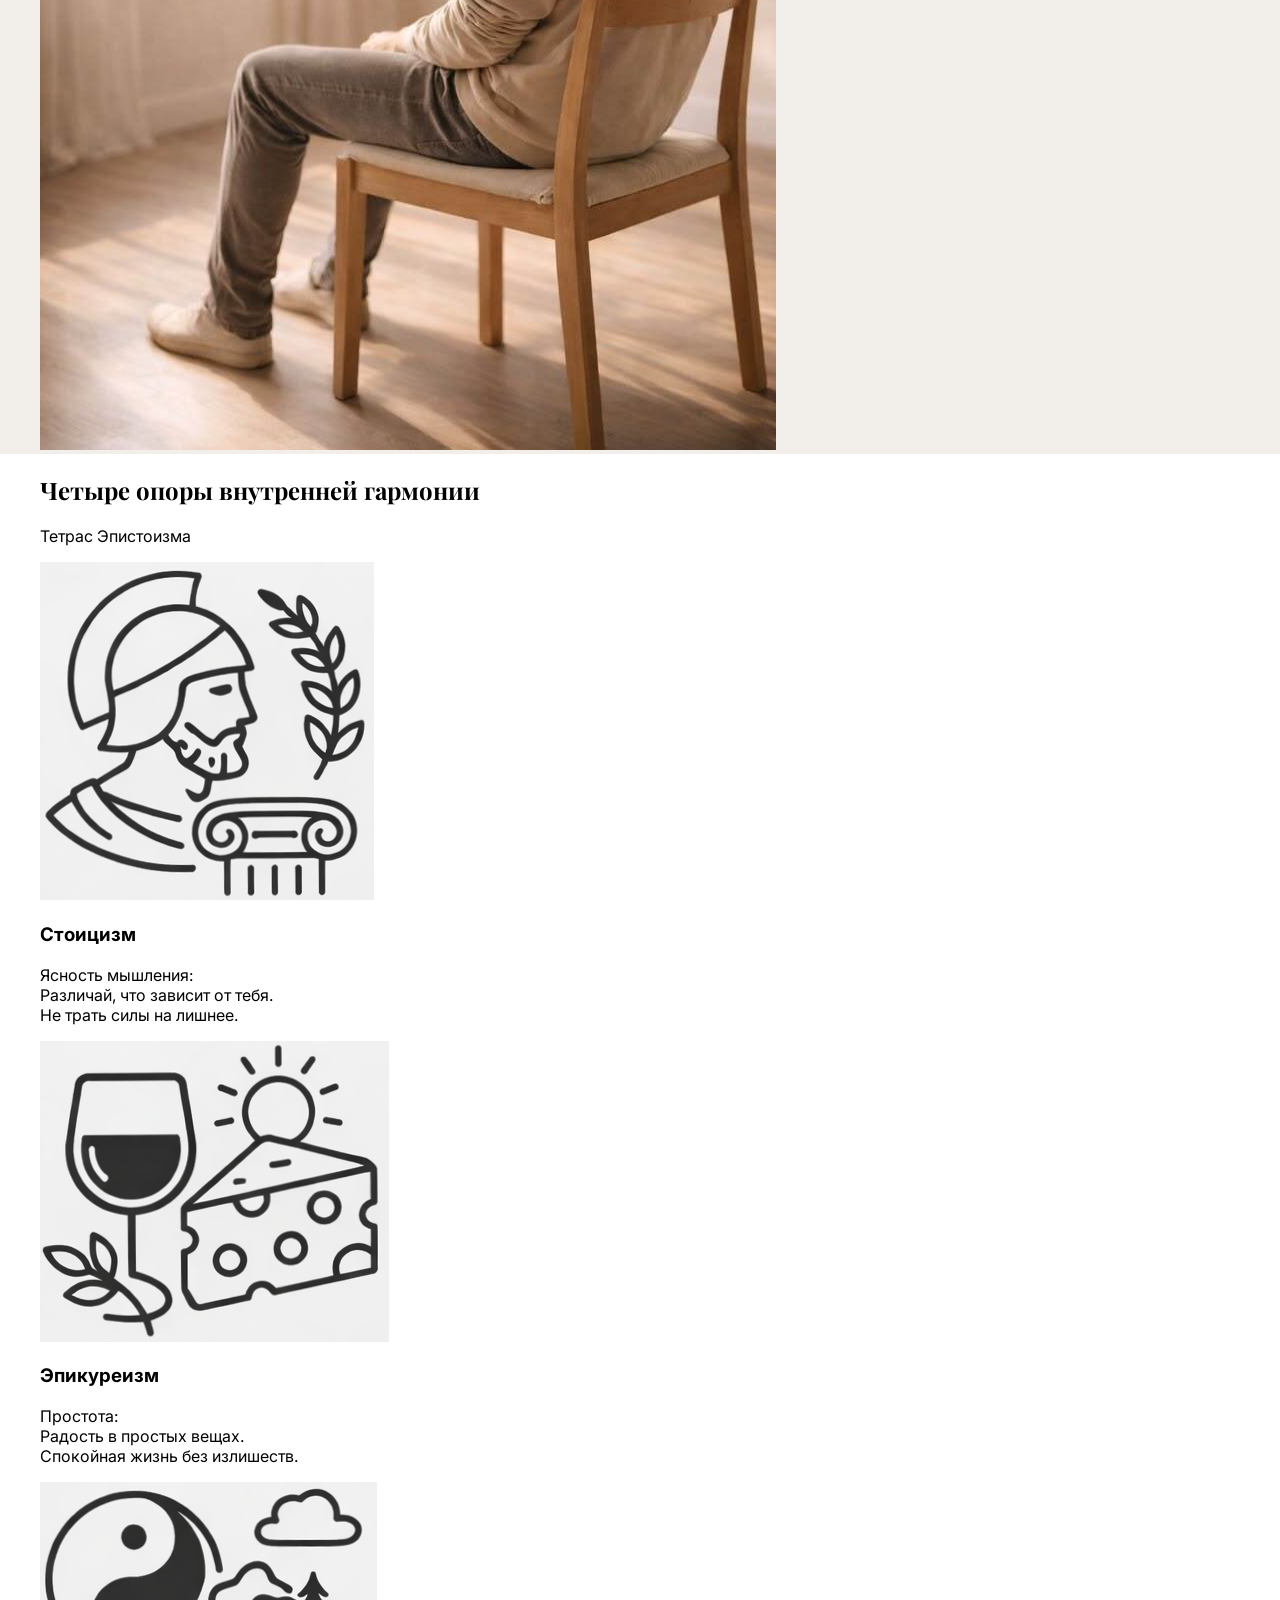
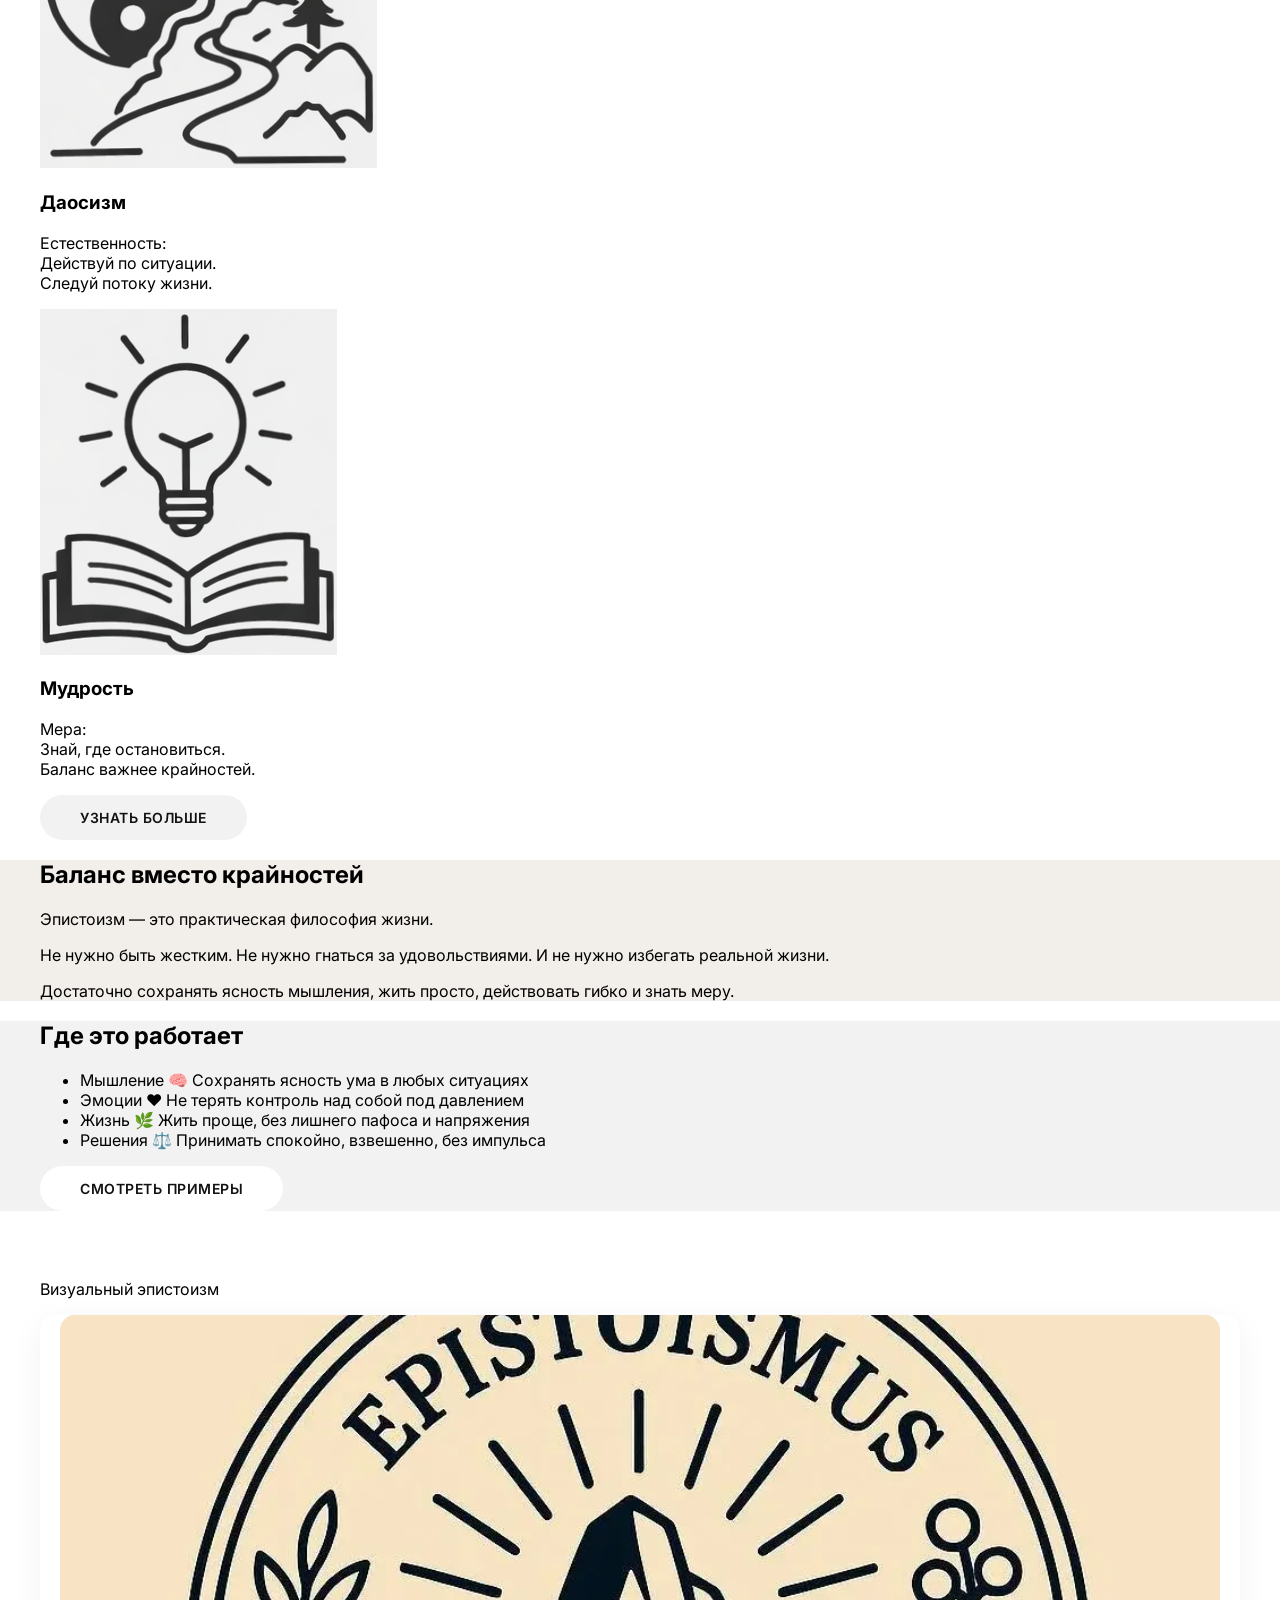
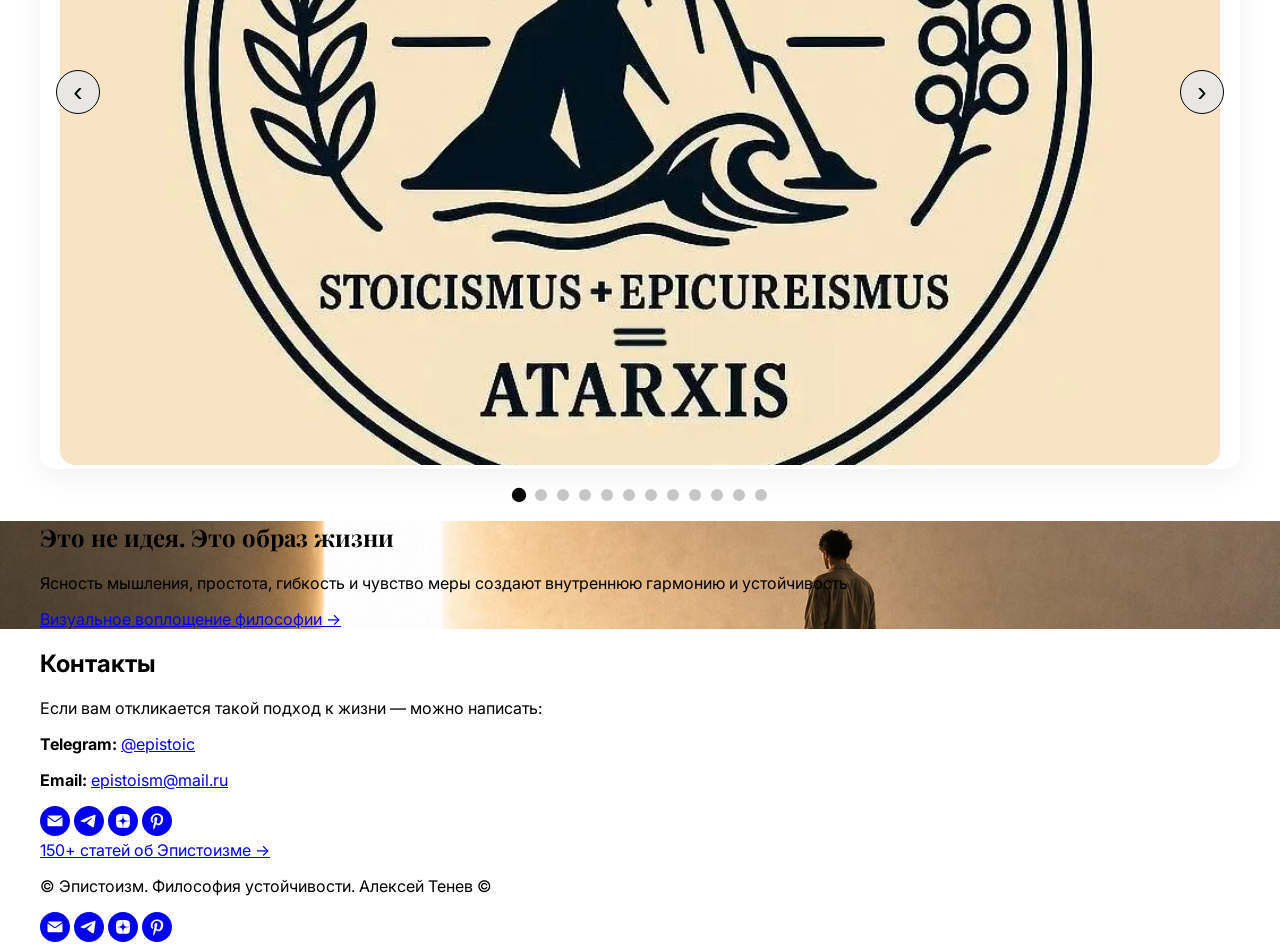
==== commit 0be04e02: "Update index.html" ====
--- a/index.html
+++ b/index.html
@@ -476,21 +476,24 @@
             });
     </script>
 
-    <!-- ===== ВСЕ СКРИПТЫ В ОДНОМ БЛОКЕ ===== -->
+       <!-- ===== ВСЕ СКРИПТЫ В ОДНОМ БЛОКЕ ===== -->
     <script>
-        // ===== БУРГЕР-МЕНЮ =====
-        document.addEventListener('DOMContentLoaded', function() {
-            const burgerBtn = document.getElementById('burgerBtn');
-            const mobileNav = document.getElementById('mobileNav');
+        // ===== БУРГЕР-МЕНЮ (с задержкой для загрузки header.html) =====
+        setTimeout(function() {
+            var burgerBtn = document.getElementById('burgerBtn');
+            var mobileNav = document.getElementById('mobileNav');
+            
+            console.log('Бургер найден:', burgerBtn);
+            console.log('Меню найдено:', mobileNav);
             
             if (burgerBtn && mobileNav) {
                 burgerBtn.addEventListener('click', function(e) {
                     e.stopPropagation();
-                    mobileNav.classList.toggle('hidden');
-                    
-                    if (!mobileNav.classList.contains('hidden')) {
+                    if (mobileNav.classList.contains('hidden')) {
+                        mobileNav.classList.remove('hidden');
                         document.body.style.overflow = 'hidden';
                     } else {
+                        mobileNav.classList.add('hidden');
                         document.body.style.overflow = 'auto';
                     }
                 });
@@ -510,25 +513,27 @@
                         document.body.style.overflow = 'auto';
                     }
                 });
+            } else {
+                console.log('Не удалось найти бургер или меню');
             }
-        });
+        }, 500);
 
         // ===== СЛАЙДЕР =====
         (function() {
-            const track = document.getElementById('sliderTrack');
+            var track = document.getElementById('sliderTrack');
             if (!track) return;
             
-            const slides = track.querySelectorAll('.slider-slide');
-            const prevBtn = document.getElementById('prevBtn');
-            const nextBtn = document.getElementById('nextBtn');
-            const dotsContainer = document.getElementById('dotsContainer');
-
-            let currentIndex = 0;
-            const totalSlides = slides.length;
+            var slides = track.querySelectorAll('.slider-slide');
+            var prevBtn = document.getElementById('prevBtn');
+            var nextBtn = document.getElementById('nextBtn');
+            var dotsContainer = document.getElementById('dotsContainer');
+
+            var currentIndex = 0;
+            var totalSlides = slides.length;
 
             if (dotsContainer) {
-                for (let i = 0; i < totalSlides; i++) {
-                    const dot = document.createElement('button');
+                for (var i = 0; i < totalSlides; i++) {
+                    var dot = document.createElement('button');
                     dot.setAttribute('data-index', i);
                     if (i === 0) dot.classList.add('active');
                     dot.addEventListener('click', function() {
@@ -544,7 +549,7 @@
                 currentIndex = index;
                 track.style.transform = 'translateX(-' + (currentIndex * 100) + '%)';
                 if (dotsContainer) {
-                    const dots = dotsContainer.querySelectorAll('button');
+                    var dots = dotsContainer.querySelectorAll('button');
                     dots.forEach(function(dot, i) {
                         dot.classList.toggle('active', i === currentIndex);
                     });
@@ -557,9 +562,9 @@
 
         // ===== МОДАЛЬНОЕ ОКНО =====
         (function() {
-            const modal = document.getElementById('imageModal');
-            const modalImg = document.getElementById('modalImage');
-            const closeBtn = document.getElementById('modalClose');
+            var modal = document.getElementById('imageModal');
+            var modalImg = document.getElementById('modalImage');
+            var closeBtn = document.getElementById('modalClose');
 
             if (!modal || !modalImg) return;
 
@@ -587,9 +592,9 @@
 
         // ===== АНИМАЦИЯ ПРИ СКРОЛЛЕ =====
         document.addEventListener('DOMContentLoaded', function() {
-            const animateElements = document.querySelectorAll('.fade-up');
-
-            const observer = new IntersectionObserver(function(entries) {
+            var animateElements = document.querySelectorAll('.fade-up');
+
+            var observer = new IntersectionObserver(function(entries) {
                 entries.forEach(function(entry) {
                     if (entry.isIntersecting) {
                         entry.target.classList.add('fade-up-visible');
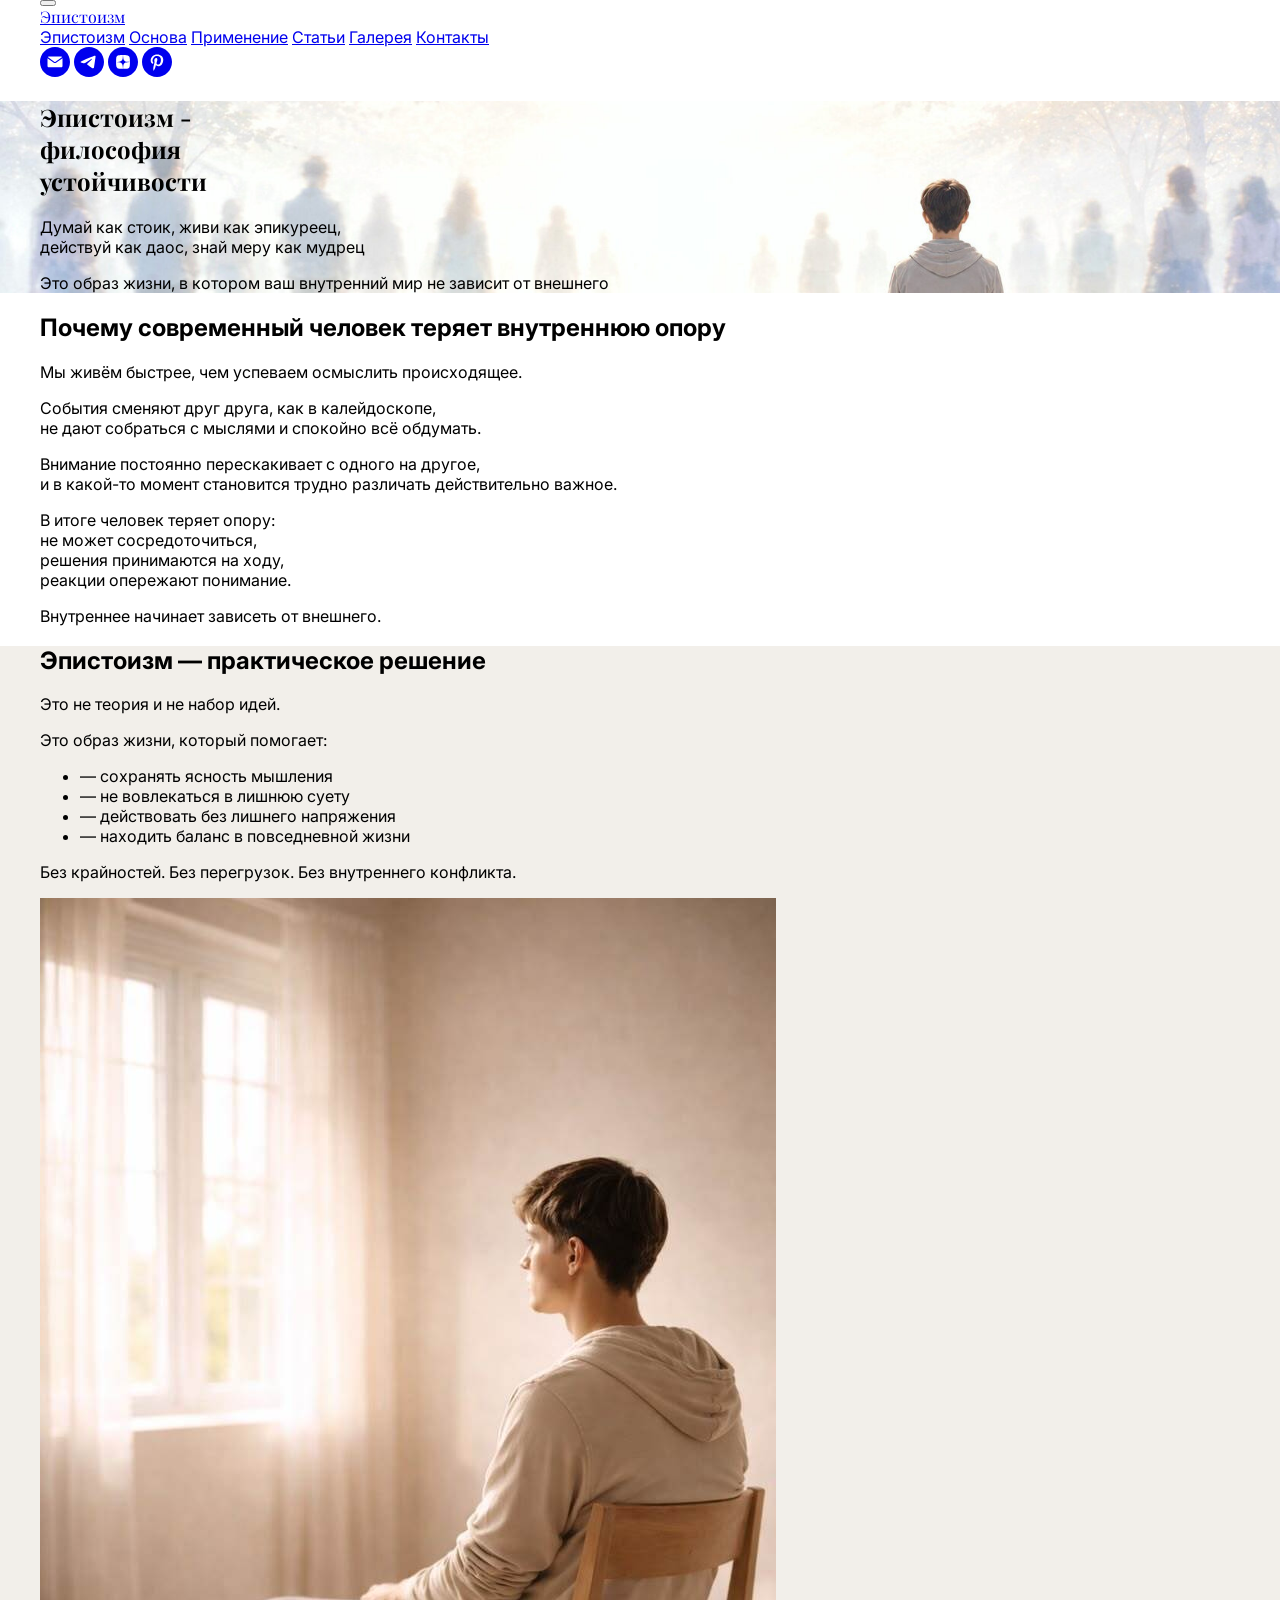
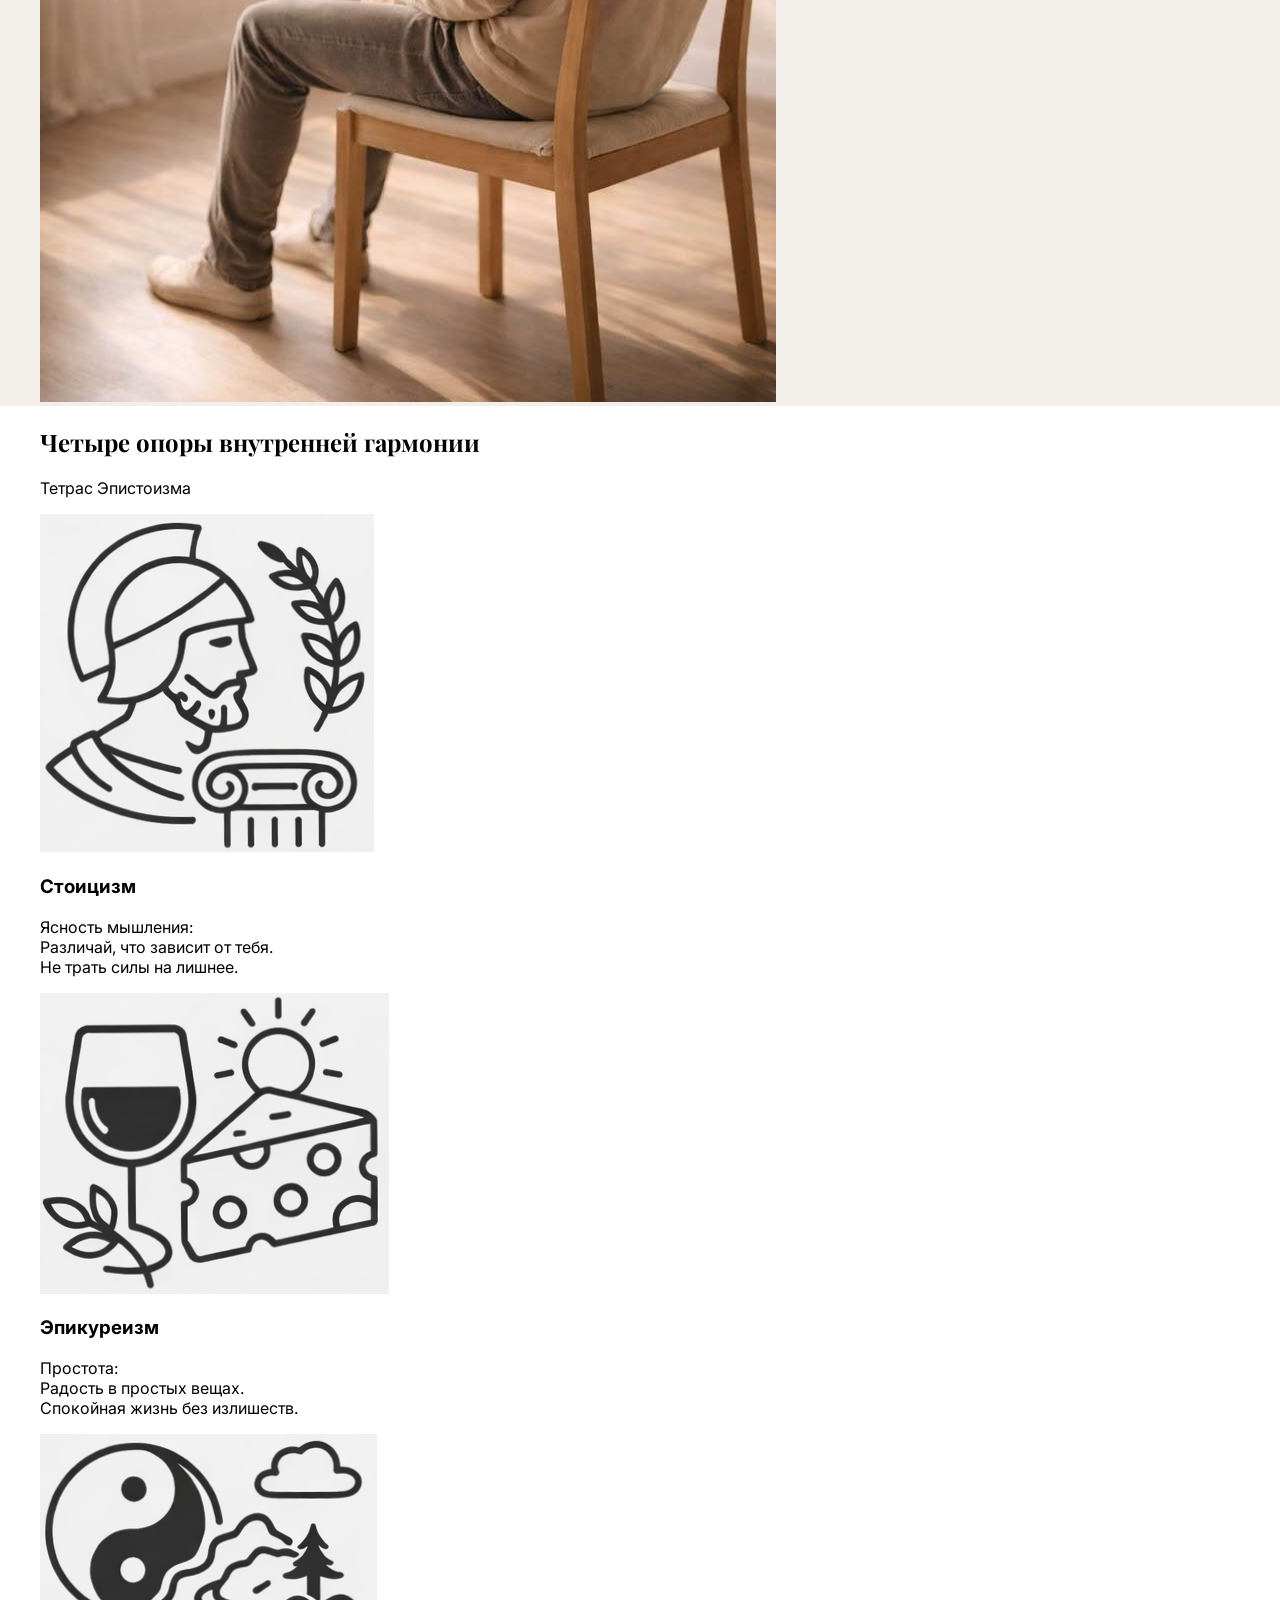
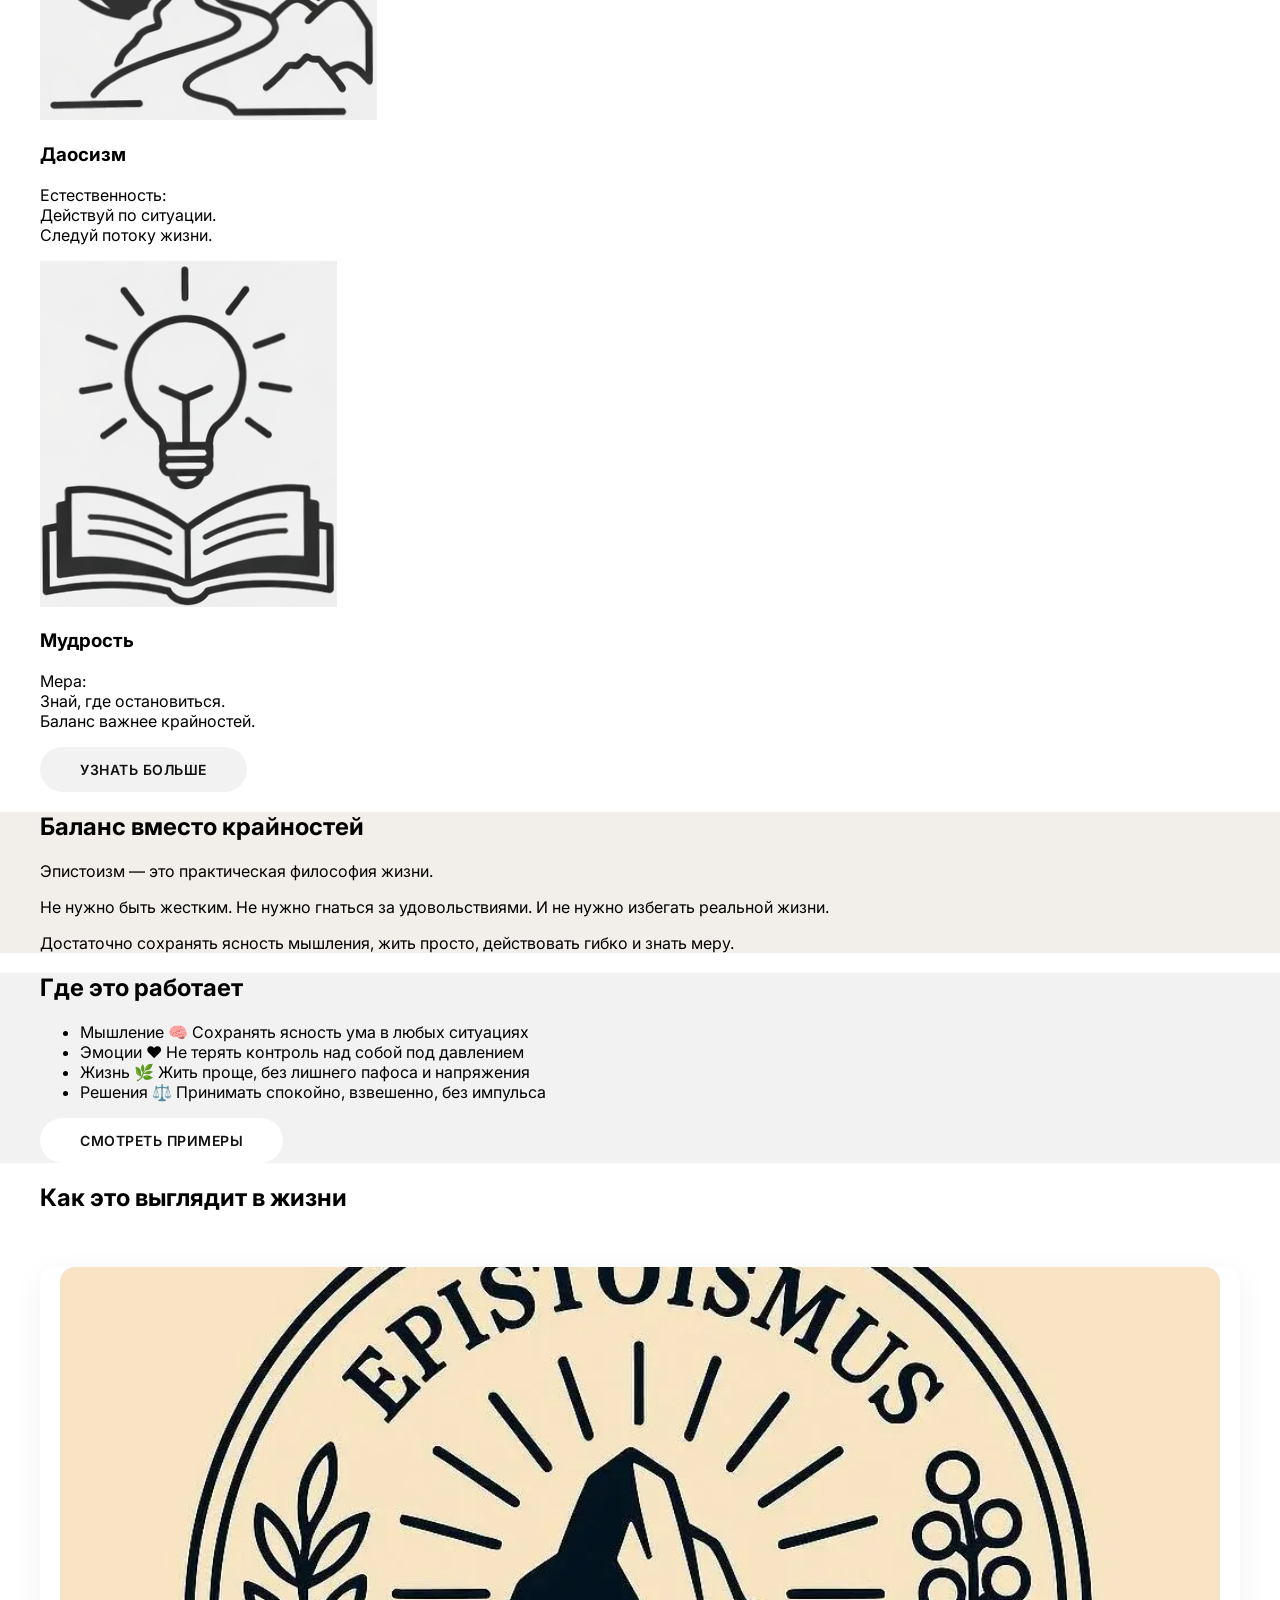
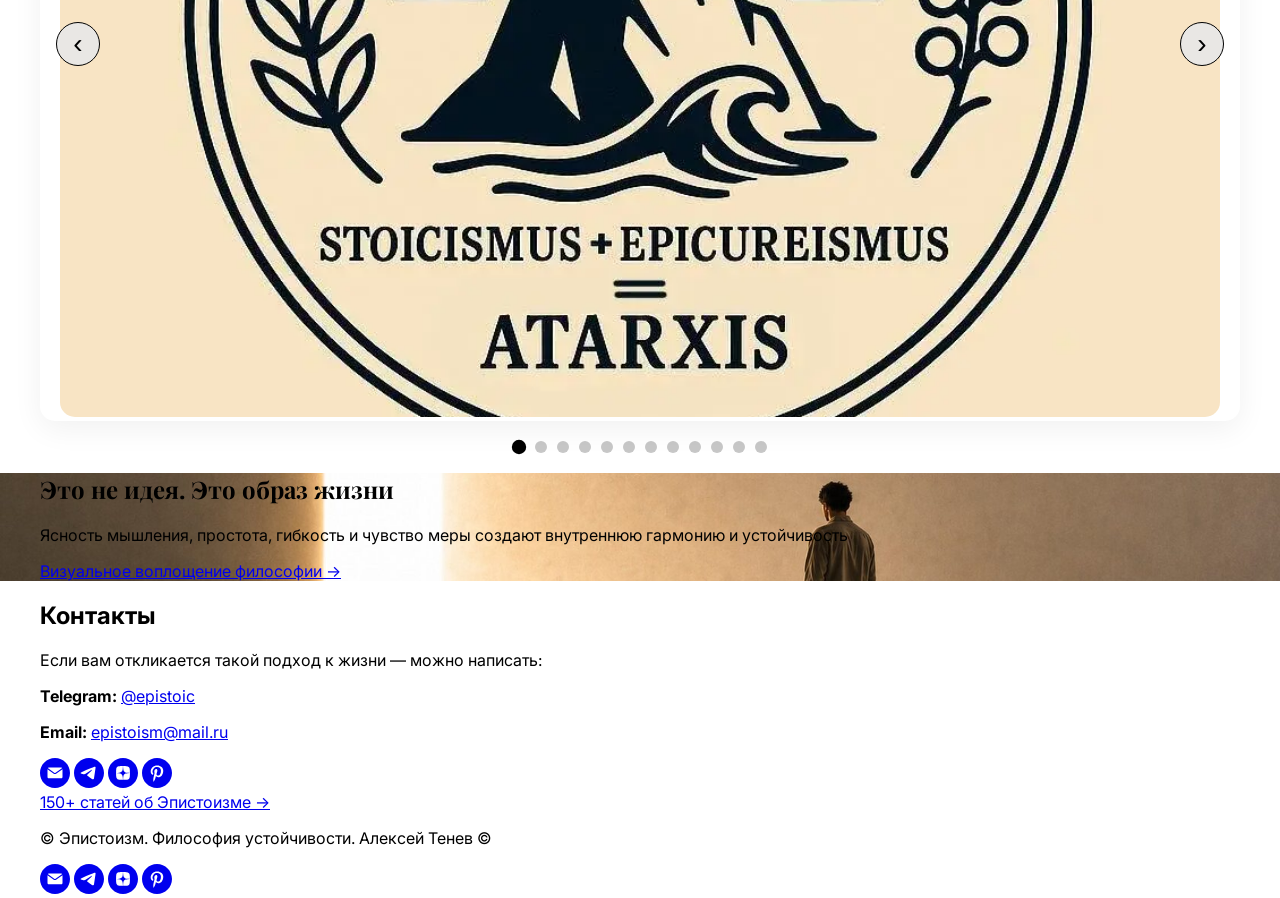
==== commit e9d1c942: "Update index.html" ====
--- a/index.html
+++ b/index.html
@@ -5,10 +5,8 @@
     <meta name="viewport" content="width=device-width, initial-scale=1.0" />
     <title>Эпистоизм - философия устойчивости</title>
 
-    <!-- ВЕРИФИКАЦИЯ ДЛЯ ЯНДЕКС-ВЕБМАСТЕРА -->
     <meta name="yandex-verification" content="57d45622b5886657" />
     
-    <!-- Yandex.Metrika counter -->
     <script type="text/javascript">
         (function(m,e,t,r,i,k,a){
             m[i]=m[i]||function(){(m[i].a=m[i].a||[]).push(arguments)};
@@ -20,22 +18,17 @@
         ym(111520846, 'init', {ssr:true, webvisor:true, clickmap:true, ecommerce:"dataLayer", referrer: document.referrer, url: location.href, accurateTrackBounce:true, trackLinks:true});
     </script>
     <noscript><div><img src="https://mc.yandex.ru/watch/111520846" style="position:absolute; left:-9999px;" alt="" /></div></noscript>
-    <!-- /Yandex.Metrika counter -->
-
-    <!-- SEO -->
+
     <meta name="description" content="Образ жизни, в котором ваш внутренний мир не зависит от внешнего" />
     <meta name="keywords" content="стоицизм, эпикуреизм, дао,эпистоизм,философия жизни, внутренняя устойчивость, саморазвитие, психология, жизненные принципы, осознанность, стоицизм" />
     <link rel="canonical" href="https://ru.epistoism.org" />
 
-    <!-- Шрифты -->
     <link rel="preconnect" href="https://fonts.googleapis.com" />
     <link rel="preconnect" href="https://fonts.gstatic.com" crossorigin />
     <link href="https://fonts.googleapis.com/css2?family=Playfair+Display:ital,wght@0,400;0,600;0,700;0,900;1,400&family=Inter:opsz,wght@14..32,300;14..32,400;14..32,500;14..32,600;14..32,700&display=swap" rel="stylesheet" />
 
-    <!-- Tailwind CSS CDN -->
     <script src="https://cdn.tailwindcss.com"></script>
 
-    <!-- Фавикон -->
     <link rel="shortcut icon" href="images/tild6361-6164-4962-b231-396633313431__ae87bd34bb3d50559385.jpg" type="image/x-icon" />
 
     <style>
@@ -246,38 +239,120 @@
             .modal-close { font-size: 36px; top: 15px; right: 25px; }
             .modal-overlay { padding: 20px; }
         }
+
+        /* ===== БУРГЕР ДЛЯ МОБИЛЬНЫХ ===== */
+        @media (max-width: 768px) {
+            #burgerBtn {
+                display: flex !important;
+                cursor: pointer;
+                z-index: 9999;
+            }
+        }
+        #burgerBtn {
+            display: none;
+        }
+        #mobileNav {
+            position: fixed;
+            top: 65px;
+            left: 0;
+            right: 0;
+            bottom: 0;
+            background: white;
+            z-index: 9998;
+            padding: 40px 20px;
+            overflow-y: auto;
+        }
+        #mobileNav.hidden {
+            display: none !important;
+        }
     </style>
 </head>
 <body>
 
-    <!-- ===== ПОДГРУЗКА ШАПКИ ===== -->
-    <div id="header"></div>
-    <script>
-        fetch('/header.html')
-            .then(response => response.text())
-            .then(data => document.getElementById('header').innerHTML = data)
-            .catch(() => {
-                document.getElementById('header').innerHTML = '<div style="height:65px;"></div>';
-            });
-    </script>
-
-   <!-- ===== ГЛАВНЫЙ ЭКРАН (HERO) ===== -->
-<section id="home" class="relative min-h-screen flex items-center justify-center text-center text-white pt-[65px]" style="background: url('images/tild3464-6333-4130-b738-626537653439__photo.jpg') center 40% / cover no-repeat;">
-    <div class="absolute inset-0 bg-black/50"></div>
-    <div class="relative z-10 container-custom px-6">
-        <h1 class="font-playfair text-4xl sm:text-5xl md:text-7xl lg:text-[92px] font-normal uppercase leading-[1.1] mb-6 fade-up">
-            Эпистоизм -<br>философия<br>устойчивости
-        </h1>
-        <p class="text-base sm:text-xl md:text-2xl font-light mb-4 fade-up fade-up-delay-1">
-            Думай как стоик, живи как эпикуреец,<br>действуй как даос, знай меру как мудрец
-        </p>
-        <p class="text-sm sm:text-lg md:text-xl font-light max-w-2xl mx-auto fade-up fade-up-delay-2">
-            Это образ жизни, в котором ваш внутренний мир не зависит от внешнего
-        </p>
-    </div>
-</section>
-
-    <!-- ===== БЛОК: Почему современный человек теряет внутреннюю опору ===== -->
+    <!-- ===== ШАПКА ===== -->
+    <header class="fixed top-0 left-0 right-0 z-50 bg-white/80 backdrop-blur-sm border-b border-black/5 h-[65px] flex items-center">
+        <div class="container-custom w-full flex justify-between items-center">
+            
+            <!-- БУРГЕР -->
+            <button id="burgerBtn" class="flex flex-col gap-1.5 p-2" aria-label="Меню" style="display:none;">
+                <span class="block w-7 h-0.5 bg-black"></span>
+                <span class="block w-7 h-0.5 bg-black"></span>
+                <span class="block w-7 h-0.5 bg-black"></span>
+            </button>
+
+            <a href="/" class="text-2xl font-bold text-black font-playfair mx-auto md:mx-0">Эпистоизм</a>
+            
+            <nav class="hidden md:flex gap-8 text-xl font-medium text-[#222222]">
+                <a href="/#home">Эпистоизм</a>
+                <a href="/#core">Основа</a>
+                <a href="/#practice">Применение</a>
+                <a href="/articles/">Статьи</a>
+                <a href="/#gallery">Галерея</a>
+                <a href="/#contact">Контакты</a>
+            </nav>
+
+            <div class="hidden md:flex gap-3 items-center">
+                <a href="mailto:epistoism@mail.ru" aria-label="Email" class="social-icon text-black">
+                    <svg viewBox="0 0 100 100" class="w-6 h-6"><path fill-rule="evenodd" clip-rule="evenodd" d="M50 100C77.6142 100 100 77.6142 100 50C100 22.3858 77.6142 0 50 0C22.3858 0 0 22.3858 0 50C0 77.6142 22.3858 100 50 100ZM51.8276 49.2076L74.191 33.6901C73.4347 32.6649 72.2183 32 70.8466 32H29.1534C27.8336 32 26.6576 32.6156 25.8968 33.5752L47.5881 49.172C48.8512 50.0802 50.5494 50.0945 51.8276 49.2076ZM75 63.6709V37.6286L53.4668 52.57C51.1883 54.151 48.1611 54.1256 45.9095 52.5066L25 37.4719V63.6709C25 65.9648 26.8595 67.8243 29.1534 67.8243H70.8466C73.1405 67.8243 75 65.9648 75 63.6709Z"/></svg>
+                </a>
+                <a href="https://t.me/epistoic" target="_blank" aria-label="Telegram" class="social-icon text-black">
+                    <svg viewBox="0 0 100 100" class="w-6 h-6"><path fill-rule="evenodd" clip-rule="evenodd" d="M50 100c27.614 0 50-22.386 50-50S77.614 0 50 0 0 22.386 0 50s22.386 50 50 50Zm21.977-68.056c.386-4.38-4.24-2.576-4.24-2.576-3.415 1.414-6.937 2.85-10.497 4.302-11.04 4.503-22.444 9.155-32.159 13.734-5.268 1.932-2.184 3.864-2.184 3.864l8.351 2.577c3.855 1.16 5.91-.129 5.91-.129l17.988-12.238c6.424-4.38 4.882-.773 3.34.773l-13.49 12.882c-2.056 1.804-1.028 3.35-.129 4.123 2.55 2.249 8.82 6.364 11.557 8.16.712.467 1.185.778 1.292.858.642.515 4.111 2.834 6.424 2.319 2.313-.516 2.57-3.479 2.57-3.479l3.083-20.226c.462-3.511.993-6.886 1.417-9.582.4-2.546.705-4.485.767-5.362Z"/></svg>
+                </a>
+                <a href="https://dzen.ru/id/683c8e726a52081ccf9ba916" target="_blank" aria-label="Дзен" class="social-icon text-black">
+                    <svg viewBox="0 0 100 100" class="w-6 h-6"><path fill-rule="evenodd" clip-rule="evenodd" d="M50 100c27.6142 0 50-22.3858 50-50S77.6142 0 50 0 0 22.3858 0 50s22.3858 50 50 50ZM35.3336 27.8846c1.2589-.3077 2.3116-.4739 4.8709-.7693.7839-.0905 1.3869-.103 5.2489-.1088L49.8167 27l-.0339.3452c-.0186.1899-.1204 1.6999-.2263 3.3555-.4348 6.8018-.6381 8.3757-1.3516 10.467-.2973.8712-1.0137 2.2987-1.4822 2.9532-.4581.64-1.3831 1.6092-1.9816 2.0761-1.6917 1.3198-3.8089 2.1132-7.0551 2.6436-2.6678.436-4.7613.6235-8.9945.8058-.7307.0315-1.4102.0677-1.5099.0806L27 49.7504l.0166-4.2914.0164-4.2913.2644-2.1817c.3766-3.1087.5331-3.9621.9614-5.2442.5988-1.7921 1.6612-3.2524 3.0514-4.194.9943-.6735 2.4704-1.2837 4.0234-1.6632Zm15.224 4.6389c-.0765-1.1086-.3068-5.1806-.3068-5.4268-.0001-.0912.2362-.0967 4.1877-.0967 3.9405 0 4.2223.0065 4.774.1095.3225.0601 1.072.1598 1.6656.2213 2.4298.2519 3.4802.4076 4.4588.6609 2.7604.7144 4.7564 2.2289 5.8632 4.4489.5777 1.1587.8034 1.961 1.1033 3.9217.2277 1.4894.4354 3.2249.5619 4.695.1036 1.2043.1734 6.194.1076 7.6843l-.0404.912-.4782-.0323c-1.9452-.1314-3.1578-.2092-4.768-.3061-5.2572-.3164-7.4005-.6222-9.2684-1.3223-1.6732-.6272-3.251-1.6887-4.2962-2.8902-.8884-1.0214-1.675-2.3791-2.1437-3.7002-.6773-1.909-1.1383-4.7907-1.4204-8.879ZM27.0033 58.3121v-8.1135l.1799.0002c.0989.0001.5659.0364 1.0378.0806 1.1314.1061 1.975.1679 4.5665.3346 4.1299.2655 6.0308.4888 7.5539.8872 3.8588 1.0095 6.5704 3.5441 7.8248 7.3141.5523 1.6597.9022 3.805 1.2657 7.7605.1121 1.2196.126 1.673.1193 3.8833-.0042 1.3763-.0221 2.5167-.0397 2.5343-.0541.054-7.5172-.2361-10.248-.3983-1.667-.099-2.6352-.2506-4.3727-.685-1.3707-.3426-2.1775-.633-2.8783-1.0361-1.7943-1.0319-3.0155-2.6066-3.7588-4.8469-.3924-1.1825-.6039-2.3774-1.0009-5.6545l-.2495-2.0605Zm43.838-7.92c.685-.0459 1.37-.0913 1.5222-.1009.1522-.0095.3576-.0219.4566-.0274L73 50.2539l-.0008 3.3279c-.0009 4.085-.0714 5.7459-.3382 7.9676-.2117 1.7635-.6244 3.7599-.9962 4.8196-.8917 2.5413-2.6656 4.3097-5.2174 5.2015-1.2738.4451-3.4947.8733-5.597 1.0789-1.7994.176-2.5751.2042-6.4345.2339l-3.9438.0303v-2.0673c0-1.8113.0207-2.3196.1667-4.1037.2446-2.9873.4094-4.3643.6974-5.8284.8877-4.5117 3.1252-7.4157 6.8788-8.9277 1.8378-.7403 4.0014-1.0565 9.582-1.4003.9894-.0609 2.3593-.1483 3.0443-.1941Z"/></svg>
+                </a>
+                <a href="https://pin.it/5WIznLul4" target="_blank" aria-label="Pinterest" class="social-icon text-black">
+                    <svg viewBox="0 0 100 100" class="w-6 h-6"><path fill-rule="evenodd" clip-rule="evenodd" d="M50 100c27.6142 0 50-22.3858 50-50S77.6142 0 50 0 0 22.3858 0 50s22.3858 50 50 50Zm15.246-69.7382C61.5715 26.7539 56.8667 25 51.1317 25c-6.8481 0-12.2498 2.0044-16.2024 6.0131C30.9767 35.0218 29 39.4761 29 44.3761c0 6.1244 2.1158 10.0494 6.3481 11.7757.3342 0 .6123.0142.8351.0419.2228.0276.418-.1533.5846-.5428.1676-.3895.279-.6818.3342-.8769.0553-.1952.1248-.5294.2086-1.0026.0829-.4733.1533-.7656.2086-.877.1666-.557.0276-1.1132-.418-1.6702-1.3921-1.6701-2.0881-3.703-2.0881-6.0968 0-4.064 1.4046-7.5551 4.2164-10.4783 2.8118-2.9232 6.5006-4.3848 11.0663-4.3848 4.064 0 7.2243 1.1006 9.4791 3.2993 2.2548 2.1986 3.3822 5.0523 3.3822 8.5602 0 4.5649-.918 8.463-2.7557 11.6919-1.8377 3.229-4.1762 4.8438-7.0157 4.8438-1.6702 0-3.0061-.5988-4.0087-1.7958-1.0026-1.1969-1.3083-2.6024-.9189-4.2172.2228-.9465.5847-2.2138 1.0856-3.8002.5008-1.5872.9046-2.9793 1.2111-4.1762.3057-1.197.459-2.213.459-3.048 0-1.3368-.3618-2.4358-1.0855-3.2993-.7237-.8636-1.7539-1.295-3.0899-1.295-1.6701 0-3.0899.7656-4.2591 2.2967-1.1693 1.5312-1.754 3.4384-1.754 5.7208 0 1.9482.3342 3.5631 1.0026 4.8438L38.103 66.8428c-.7237 3.1176-.7522 7.0434-.0838 11.7758.1114.4447.3342.5009.6684.1667 2.8403-3.564 4.7048-6.9604 5.596-10.1894.2781-.8903 1.0017-3.7298 2.171-8.5183.557 1.0579 1.5596 1.9759 3.007 2.7557 1.4473.7798 2.9785 1.1693 4.5933 1.1693 4.8991 0 8.9079-2.0044 12.0262-6.0131 3.1184-4.0087 4.6771-9.103 4.6771-15.2836 0-4.7885-1.8376-8.9363-5.5122-12.4441Z"/></svg>
+                </a>
+            </div>
+
+            <div class="md:hidden w-10"></div>
+        </div>
+
+        <!-- МОБИЛЬНОЕ МЕНЮ -->
+        <div id="mobileNav" class="hidden">
+            <nav class="flex flex-col items-center gap-6 text-xl font-medium text-[#222222]">
+                <a href="/#home">Эпистоизм</a>
+                <a href="/#core">Основа</a>
+                <a href="/#practice">Применение</a>
+                <a href="/articles/">Статьи</a>
+                <a href="/#gallery">Галерея</a>
+                <a href="/#contact">Контакты</a>
+                <div class="flex gap-6 mt-4">
+                    <a href="mailto:epistoism@mail.ru" aria-label="Email" class="social-icon text-black">
+                        <svg viewBox="0 0 100 100" class="w-6 h-6"><path fill-rule="evenodd" clip-rule="evenodd" d="M50 100C77.6142 100 100 77.6142 100 50C100 22.3858 77.6142 0 50 0C22.3858 0 0 22.3858 0 50C0 77.6142 22.3858 100 50 100ZM51.8276 49.2076L74.191 33.6901C73.4347 32.6649 72.2183 32 70.8466 32H29.1534C27.8336 32 26.6576 32.6156 25.8968 33.5752L47.5881 49.172C48.8512 50.0802 50.5494 50.0945 51.8276 49.2076ZM75 63.6709V37.6286L53.4668 52.57C51.1883 54.151 48.1611 54.1256 45.9095 52.5066L25 37.4719V63.6709C25 65.9648 26.8595 67.8243 29.1534 67.8243H70.8466C73.1405 67.8243 75 65.9648 75 63.6709Z"/></svg>
+                    </a>
+                    <a href="https://t.me/epistoic" target="_blank" aria-label="Telegram" class="social-icon text-black">
+                        <svg viewBox="0 0 100 100" class="w-6 h-6"><path fill-rule="evenodd" clip-rule="evenodd" d="M50 100c27.614 0 50-22.386 50-50S77.614 0 50 0 0 22.386 0 50s22.386 50 50 50Zm21.977-68.056c.386-4.38-4.24-2.576-4.24-2.576-3.415 1.414-6.937 2.85-10.497 4.302-11.04 4.503-22.444 9.155-32.159 13.734-5.268 1.932-2.184 3.864-2.184 3.864l8.351 2.577c3.855 1.16 5.91-.129 5.91-.129l17.988-12.238c6.424-4.38 4.882-.773 3.34.773l-13.49 12.882c-2.056 1.804-1.028 3.35-.129 4.123 2.55 2.249 8.82 6.364 11.557 8.16.712.467 1.185.778 1.292.858.642.515 4.111 2.834 6.424 2.319 2.313-.516 2.57-3.479 2.57-3.479l3.083-20.226c.462-3.511.993-6.886 1.417-9.582.4-2.546.705-4.485.767-5.362Z"/></svg>
+                    </a>
+                    <a href="https://dzen.ru/id/683c8e726a52081ccf9ba916" target="_blank" aria-label="Дзен" class="social-icon text-black">
+                        <svg viewBox="0 0 100 100" class="w-6 h-6"><path fill-rule="evenodd" clip-rule="evenodd" d="M50 100c27.6142 0 50-22.3858 50-50S77.6142 0 50 0 0 22.3858 0 50s22.3858 50 50 50ZM35.3336 27.8846c1.2589-.3077 2.3116-.4739 4.8709-.7693.7839-.0905 1.3869-.103 5.2489-.1088L49.8167 27l-.0339.3452c-.0186.1899-.1204 1.6999-.2263 3.3555-.4348 6.8018-.6381 8.3757-1.3516 10.467-.2973.8712-1.0137 2.2987-1.4822 2.9532-.4581.64-1.3831 1.6092-1.9816 2.0761-1.6917 1.3198-3.8089 2.1132-7.0551 2.6436-2.6678.436-4.7613.6235-8.9945.8058-.7307.0315-1.4102.0677-1.5099.0806L27 49.7504l.0166-4.2914.0164-4.2913.2644-2.1817c.3766-3.1087.5331-3.9621.9614-5.2442.5988-1.7921 1.6612-3.2524 3.0514-4.194.9943-.6735 2.4704-1.2837 4.0234-1.6632Zm15.224 4.6389c-.0765-1.1086-.3068-5.1806-.3068-5.4268-.0001-.0912.2362-.0967 4.1877-.0967 3.9405 0 4.2223.0065 4.774.1095.3225.0601 1.072.1598 1.6656.2213 2.4298.2519 3.4802.4076 4.4588.6609 2.7604.7144 4.7564 2.2289 5.8632 4.4489.5777 1.1587.8034 1.961 1.1033 3.9217.2277 1.4894.4354 3.2249.5619 4.695.1036 1.2043.1734 6.194.1076 7.6843l-.0404.912-.4782-.0323c-1.9452-.1314-3.1578-.2092-4.768-.3061-5.2572-.3164-7.4005-.6222-9.2684-1.3223-1.6732-.6272-3.251-1.6887-4.2962-2.8902-.8884-1.0214-1.675-2.3791-2.1437-3.7002-.6773-1.909-1.1383-4.7907-1.4204-8.879ZM27.0033 58.3121v-8.1135l.1799.0002c.0989.0001.5659.0364 1.0378.0806 1.1314.1061 1.975.1679 4.5665.3346 4.1299.2655 6.0308.4888 7.5539.8872 3.8588 1.0095 6.5704 3.5441 7.8248 7.3141.5523 1.6597.9022 3.805 1.2657 7.7605.1121 1.2196.126 1.673.1193 3.8833-.0042 1.3763-.0221 2.5167-.0397 2.5343-.0541.054-7.5172-.2361-10.248-.3983-1.667-.099-2.6352-.2506-4.3727-.685-1.3707-.3426-2.1775-.633-2.8783-1.0361-1.7943-1.0319-3.0155-2.6066-3.7588-4.8469-.3924-1.1825-.6039-2.3774-1.0009-5.6545l-.2495-2.0605Zm43.838-7.92c.685-.0459 1.37-.0913 1.5222-.1009.1522-.0095.3576-.0219.4566-.0274L73 50.2539l-.0008 3.3279c-.0009 4.085-.0714 5.7459-.3382 7.9676-.2117 1.7635-.6244 3.7599-.9962 4.8196-.8917 2.5413-2.6656 4.3097-5.2174 5.2015-1.2738.4451-3.4947.8733-5.597 1.0789-1.7994.176-2.5751.2042-6.4345.2339l-3.9438.0303v-2.0673c0-1.8113.0207-2.3196.1667-4.1037.2446-2.9873.4094-4.3643.6974-5.8284.8877-4.5117 3.1252-7.4157 6.8788-8.9277 1.8378-.7403 4.0014-1.0565 9.582-1.4003.9894-.0609 2.3593-.1483 3.0443-.1941Z"/></svg>
+                    </a>
+                    <a href="https://pin.it/5WIznLul4" target="_blank" aria-label="Pinterest" class="social-icon text-black">
+                        <svg viewBox="0 0 100 100" class="w-6 h-6"><path fill-rule="evenodd" clip-rule="evenodd" d="M50 100c27.6142 0 50-22.3858 50-50S77.6142 0 50 0 0 22.3858 0 50s22.3858 50 50 50Zm15.246-69.7382C61.5715 26.7539 56.8667 25 51.1317 25c-6.8481 0-12.2498 2.0044-16.2024 6.0131C30.9767 35.0218 29 39.4761 29 44.3761c0 6.1244 2.1158 10.0494 6.3481 11.7757.3342 0 .6123.0142.8351.0419.2228.0276.418-.1533.5846-.5428.1676-.3895.279-.6818.3342-.8769.0553-.1952.1248-.5294.2086-1.0026.0829-.4733.1533-.7656.2086-.877.1666-.557.0276-1.1132-.418-1.6702-1.3921-1.6701-2.0881-3.703-2.0881-6.0968 0-4.064 1.4046-7.5551 4.2164-10.4783 2.8118-2.9232 6.5006-4.3848 11.0663-4.3848 4.064 0 7.2243 1.1006 9.4791 3.2993 2.2548 2.1986 3.3822 5.0523 3.3822 8.5602 0 4.5649-.918 8.463-2.7557 11.6919-1.8377 3.229-4.1762 4.8438-7.0157 4.8438-1.6702 0-3.0061-.5988-4.0087-1.7958-1.0026-1.1969-1.3083-2.6024-.9189-4.2172.2228-.9465.5847-2.2138 1.0856-3.8002.5008-1.5872.9046-2.9793 1.2111-4.1762.3057-1.197.459-2.213.459-3.048 0-1.3368-.3618-2.4358-1.0855-3.2993-.7237-.8636-1.7539-1.295-3.0899-1.295-1.6701 0-3.0899.7656-4.2591 2.2967-1.1693 1.5312-1.754 3.4384-1.754 5.7208 0 1.9482.3342 3.5631 1.0026 4.8438L38.103 66.8428c-.7237 3.1176-.7522 7.0434-.0838 11.7758.1114.4447.3342.5009.6684.1667 2.8403-3.564 4.7048-6.9604 5.596-10.1894.2781-.8903 1.0017-3.7298 2.171-8.5183.557 1.0579 1.5596 1.9759 3.007 2.7557 1.4473.7798 2.9785 1.1693 4.5933 1.1693 4.8991 0 8.9079-2.0044 12.0262-6.0131 3.1184-4.0087 4.6771-9.103 4.6771-15.2836 0-4.7885-1.8376-8.9363-5.5122-12.4441Z"/></svg>
+                    </a>
+                </div>
+            </nav>
+        </div>
+    </header>
+
+    <!-- ===== ГЛАВНЫЙ ЭКРАН (HERO) ===== -->
+    <section id="home" class="relative min-h-screen flex items-center justify-center text-center text-white pt-[65px]" style="background: url('images/tild3464-6333-4130-b738-626537653439__photo.jpg') center 40% / cover no-repeat;">
+        <div class="absolute inset-0 bg-black/50"></div>
+        <div class="relative z-10 container-custom px-6">
+            <h1 class="font-playfair text-4xl sm:text-5xl md:text-7xl lg:text-[92px] font-normal uppercase leading-[1.1] mb-6 fade-up">
+                Эпистоизм -<br>философия<br>устойчивости
+            </h1>
+            <p class="text-base sm:text-xl md:text-2xl font-light mb-4 fade-up fade-up-delay-1">
+                Думай как стоик, живи как эпикуреец,<br>действуй как даос, знай меру как мудрец
+            </p>
+            <p class="text-sm sm:text-lg md:text-xl font-light max-w-2xl mx-auto fade-up fade-up-delay-2">
+                Это образ жизни, в котором ваш внутренний мир не зависит от внешнего
+            </p>
+        </div>
+    </section>
+
+    <!-- ===== ОСТАЛЬНЫЕ СЕКЦИИ (сокращено для экономии места) ===== -->
     <section class="py-24 bg-white flex items-center">
         <div class="container-custom text-center max-w-3xl mx-auto">
             <h2 class="text-2xl font-semibold mb-8 fade-up">Почему современный человек теряет внутреннюю опору</h2>
@@ -291,7 +366,6 @@
         </div>
     </section>
 
-    <!-- ===== БЛОК: Эпистоизм — практическое решение ===== -->
     <section class="py-24 bg-beige flex items-center">
         <div class="container-custom grid md:grid-cols-2 gap-12 items-center">
             <div class="fade-up">
@@ -312,7 +386,6 @@
         </div>
     </section>
 
-    <!-- ===== БЛОК: Четыре опоры внутренней гармонии ===== -->
     <section id="core" class="py-28 bg-white flex items-center">
         <div class="container-custom text-center">
             <h2 class="font-playfair text-4xl md:text-5xl font-semibold mb-2 fade-up">Четыре опоры внутренней гармонии</h2>
@@ -345,7 +418,6 @@
         </div>
     </section>
 
-    <!-- ===== БЛОК: Баланс вместо крайностей ===== -->
     <section class="py-28 bg-beige flex items-center">
         <div class="container-custom text-center max-w-3xl mx-auto">
             <h2 class="text-3xl font-bold mb-8 fade-up">Баланс вместо крайностей</h2>
@@ -357,7 +429,6 @@
         </div>
     </section>
 
-    <!-- ===== БЛОК: Где это работает ===== -->
     <section id="practice" class="py-28 bg-gray-light flex items-center">
         <div class="container-custom max-w-4xl mx-auto">
             <h2 class="text-3xl md:text-4xl font-bold text-center mb-10 fade-up">Где это работает</h2>
@@ -385,12 +456,10 @@
         </div>
     </section>
 
-    <!-- ===== БЛОК: ГАЛЕРЕЯ (карусель) ===== -->
     <section id="gallery" class="py-24 bg-white flex items-center">
         <div class="container-custom text-center">
             <h2 class="text-3xl md:text-4xl font-bold mb-2 fade-up">Как это выглядит в жизни</h2>
             <p class="text-xl font-semibold text-gray-600 mb-8 fade-up fade-up-delay-1">Визуальный эпистоизм</p>
-
             <div class="slider-container max-w-4xl mx-auto fade-up fade-up-delay-2">
                 <div class="slider-track" id="sliderTrack">
                     <div class="slider-slide"><img src="images/tild6362-3365-4036-b334-643362353130__scale_1200jpg.webp" alt="Слайд 1" loading="lazy" /></div>
@@ -413,13 +482,11 @@
         </div>
     </section>
 
-    <!-- ===== МОДАЛЬНОЕ ОКНО ===== -->
     <div class="modal-overlay" id="imageModal">
         <span class="modal-close" id="modalClose">&times;</span>
         <img src="" alt="Увеличенное изображение" id="modalImage" />
     </div>
 
-    <!-- ===== БЛОК: Это не идея. Это образ жизни ===== -->
     <section class="relative py-64 flex items-end justify-center bg-beige" style="background: url('images/tild3764-6231-4639-a432-626532653564___.jpg') 70% 54% / cover no-repeat;">
         <div class="absolute inset-0 bg-beige/60"></div>
         <div class="relative z-10 container-custom text-center max-w-4xl mx-auto">
@@ -436,7 +503,6 @@
         </div>
     </section>
 
-    <!-- ===== БЛОК: КОНТАКТЫ ===== -->
     <section id="contact" class="py-64 bg-white flex items-center">
         <div class="container-custom text-center max-w-2xl mx-auto">
             <h2 class="text-4xl md:text-5xl font-semibold uppercase mb-4 fade-up">Контакты</h2>
@@ -476,48 +542,40 @@
             });
     </script>
 
-       <!-- ===== ВСЕ СКРИПТЫ В ОДНОМ БЛОКЕ ===== -->
+    <!-- ===== СКРИПТЫ ===== -->
     <script>
-        // ===== БУРГЕР-МЕНЮ (с задержкой для загрузки header.html) =====
-        setTimeout(function() {
-            var burgerBtn = document.getElementById('burgerBtn');
-            var mobileNav = document.getElementById('mobileNav');
+        // Ждём полной загрузки страницы
+        document.addEventListener('DOMContentLoaded', function() {
+            var burger = document.getElementById('burgerBtn');
+            var menu = document.getElementById('mobileNav');
             
-            console.log('Бургер найден:', burgerBtn);
-            console.log('Меню найдено:', mobileNav);
-            
-            if (burgerBtn && mobileNav) {
-                burgerBtn.addEventListener('click', function(e) {
+            // Проверяем, есть ли элементы
+            if (burger && menu) {
+                // Показываем бургер на мобильных
+                burger.style.display = 'flex';
+                
+                // Клик по бургеру
+                burger.addEventListener('click', function(e) {
+                    e.preventDefault();
                     e.stopPropagation();
-                    if (mobileNav.classList.contains('hidden')) {
-                        mobileNav.classList.remove('hidden');
-                        document.body.style.overflow = 'hidden';
-                    } else {
-                        mobileNav.classList.add('hidden');
-                        document.body.style.overflow = 'auto';
-                    }
+                    menu.classList.toggle('hidden');
                 });
                 
-                mobileNav.querySelectorAll('a').forEach(function(link) {
-                    link.addEventListener('click', function() {
-                        mobileNav.classList.add('hidden');
-                        document.body.style.overflow = 'auto';
+                // Клик по ссылкам закрывает меню
+                var links = menu.querySelectorAll('a');
+                for (var i = 0; i < links.length; i++) {
+                    links[i].addEventListener('click', function() {
+                        menu.classList.add('hidden');
                     });
-                });
-                
-                document.addEventListener('click', function(e) {
-                    if (!mobileNav.classList.contains('hidden') && 
-                        !burgerBtn.contains(e.target) && 
-                        !mobileNav.contains(e.target)) {
-                        mobileNav.classList.add('hidden');
-                        document.body.style.overflow = 'auto';
-                    }
-                });
+                }
             } else {
-                console.log('Не удалось найти бургер или меню');
+                console.log('Бургер или меню не найдены!');
             }
-        }, 500);
-
+        });
+    </script>
+
+    <!-- ===== ОСТАЛЬНЫЕ СКРИПТЫ ===== -->
+    <script>
         // ===== СЛАЙДЕР =====
         (function() {
             var track = document.getElementById('sliderTrack');
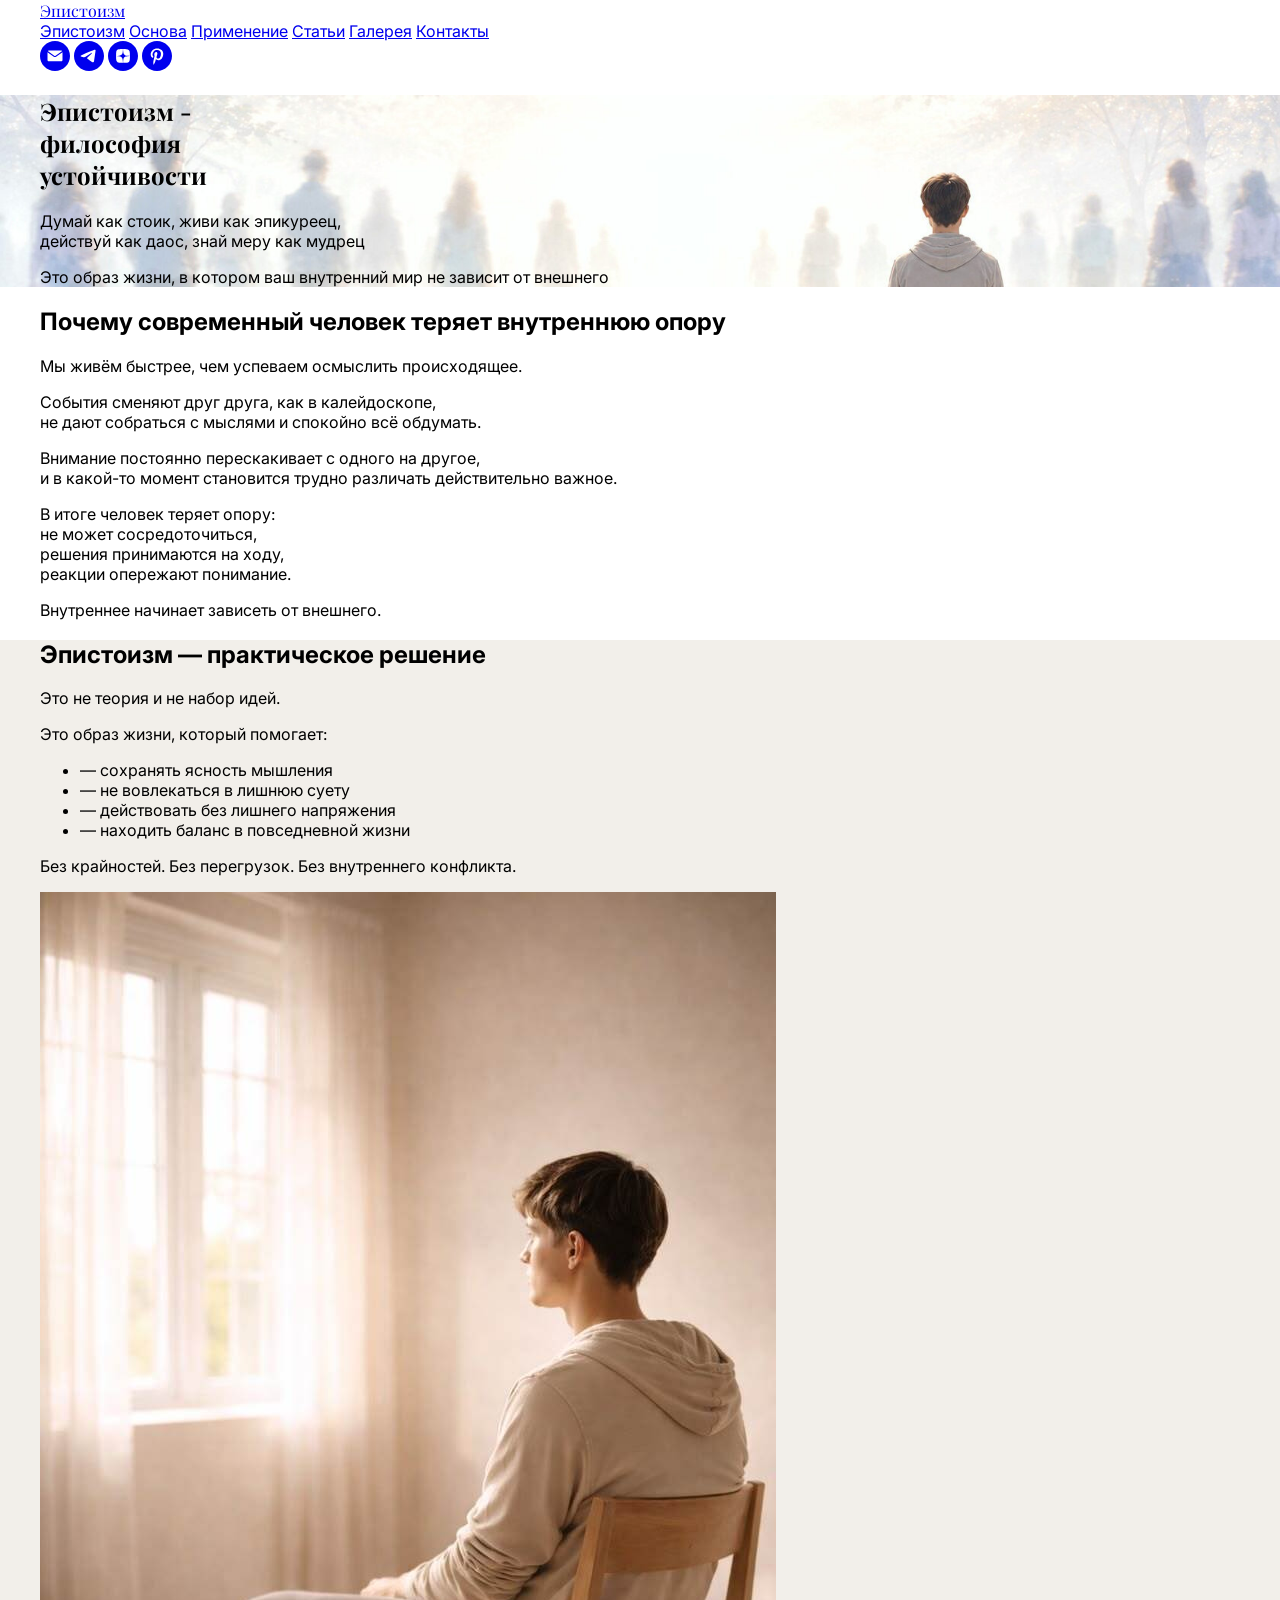
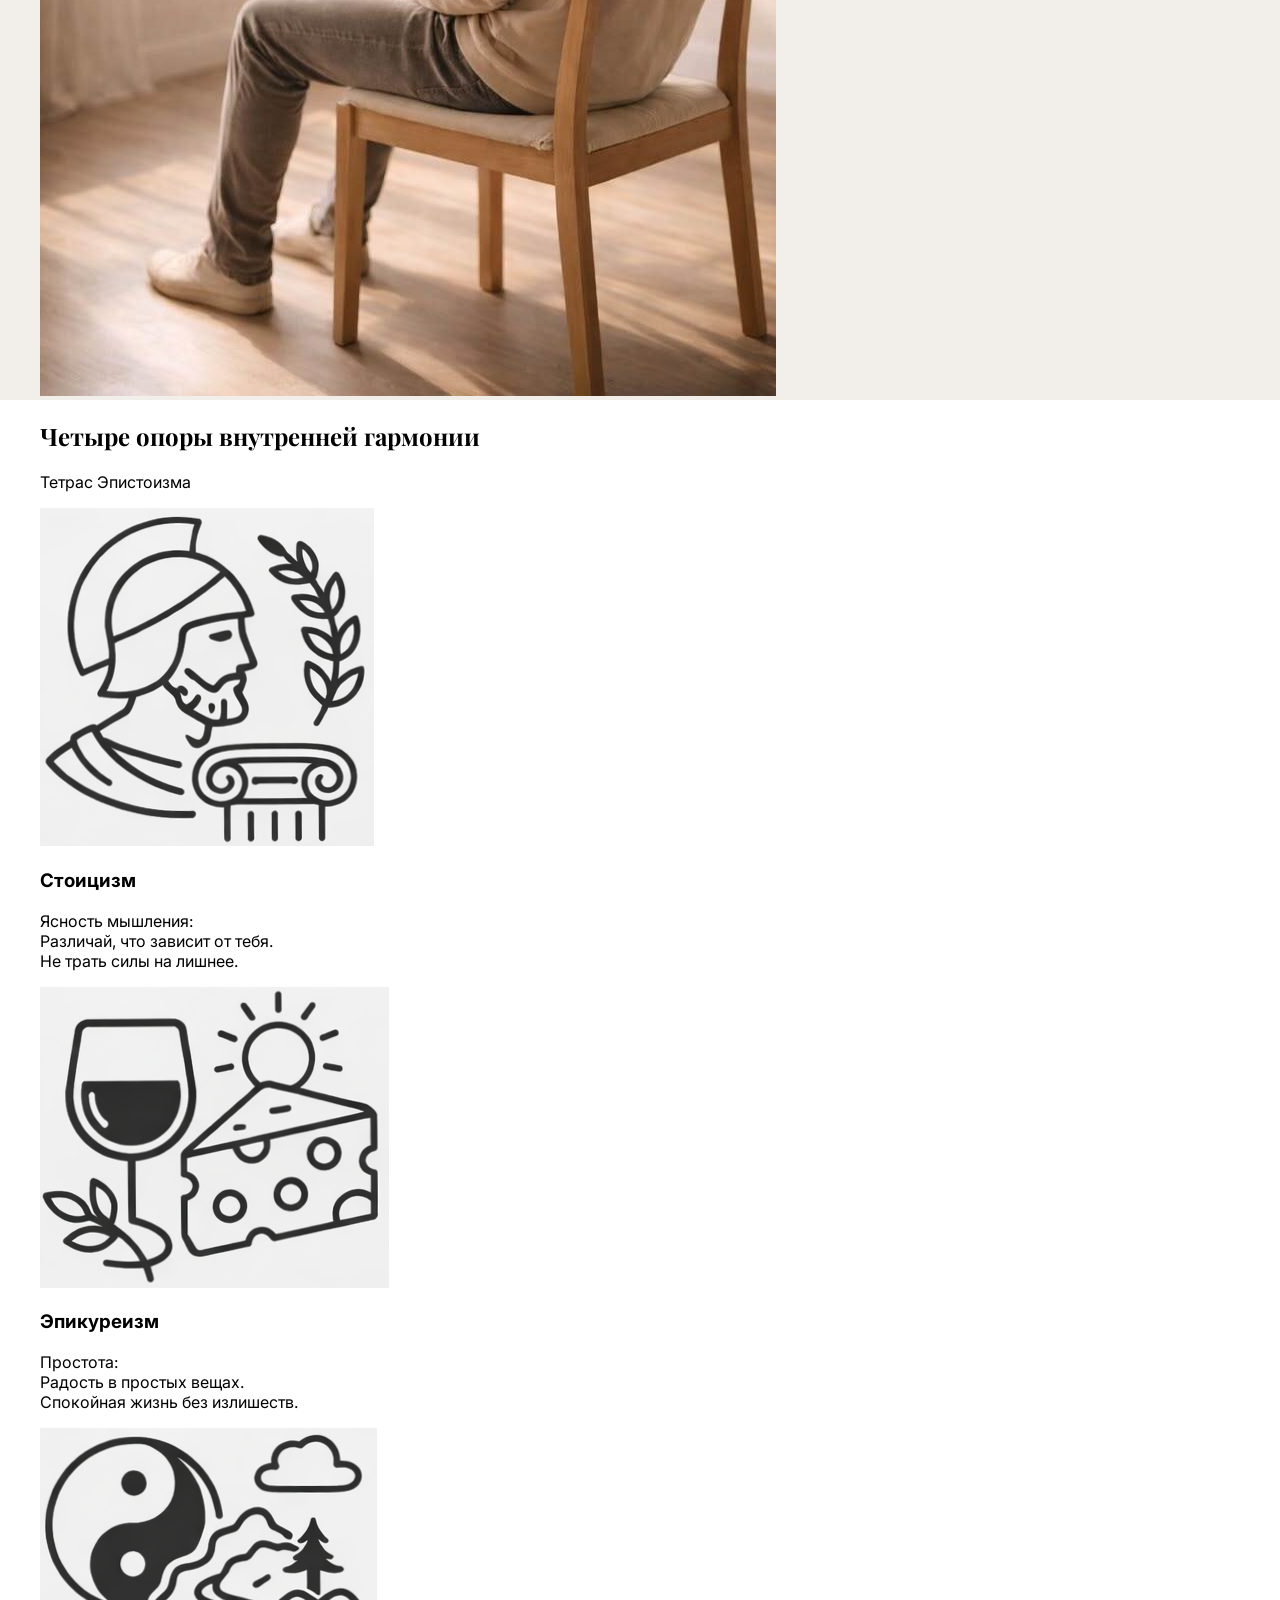
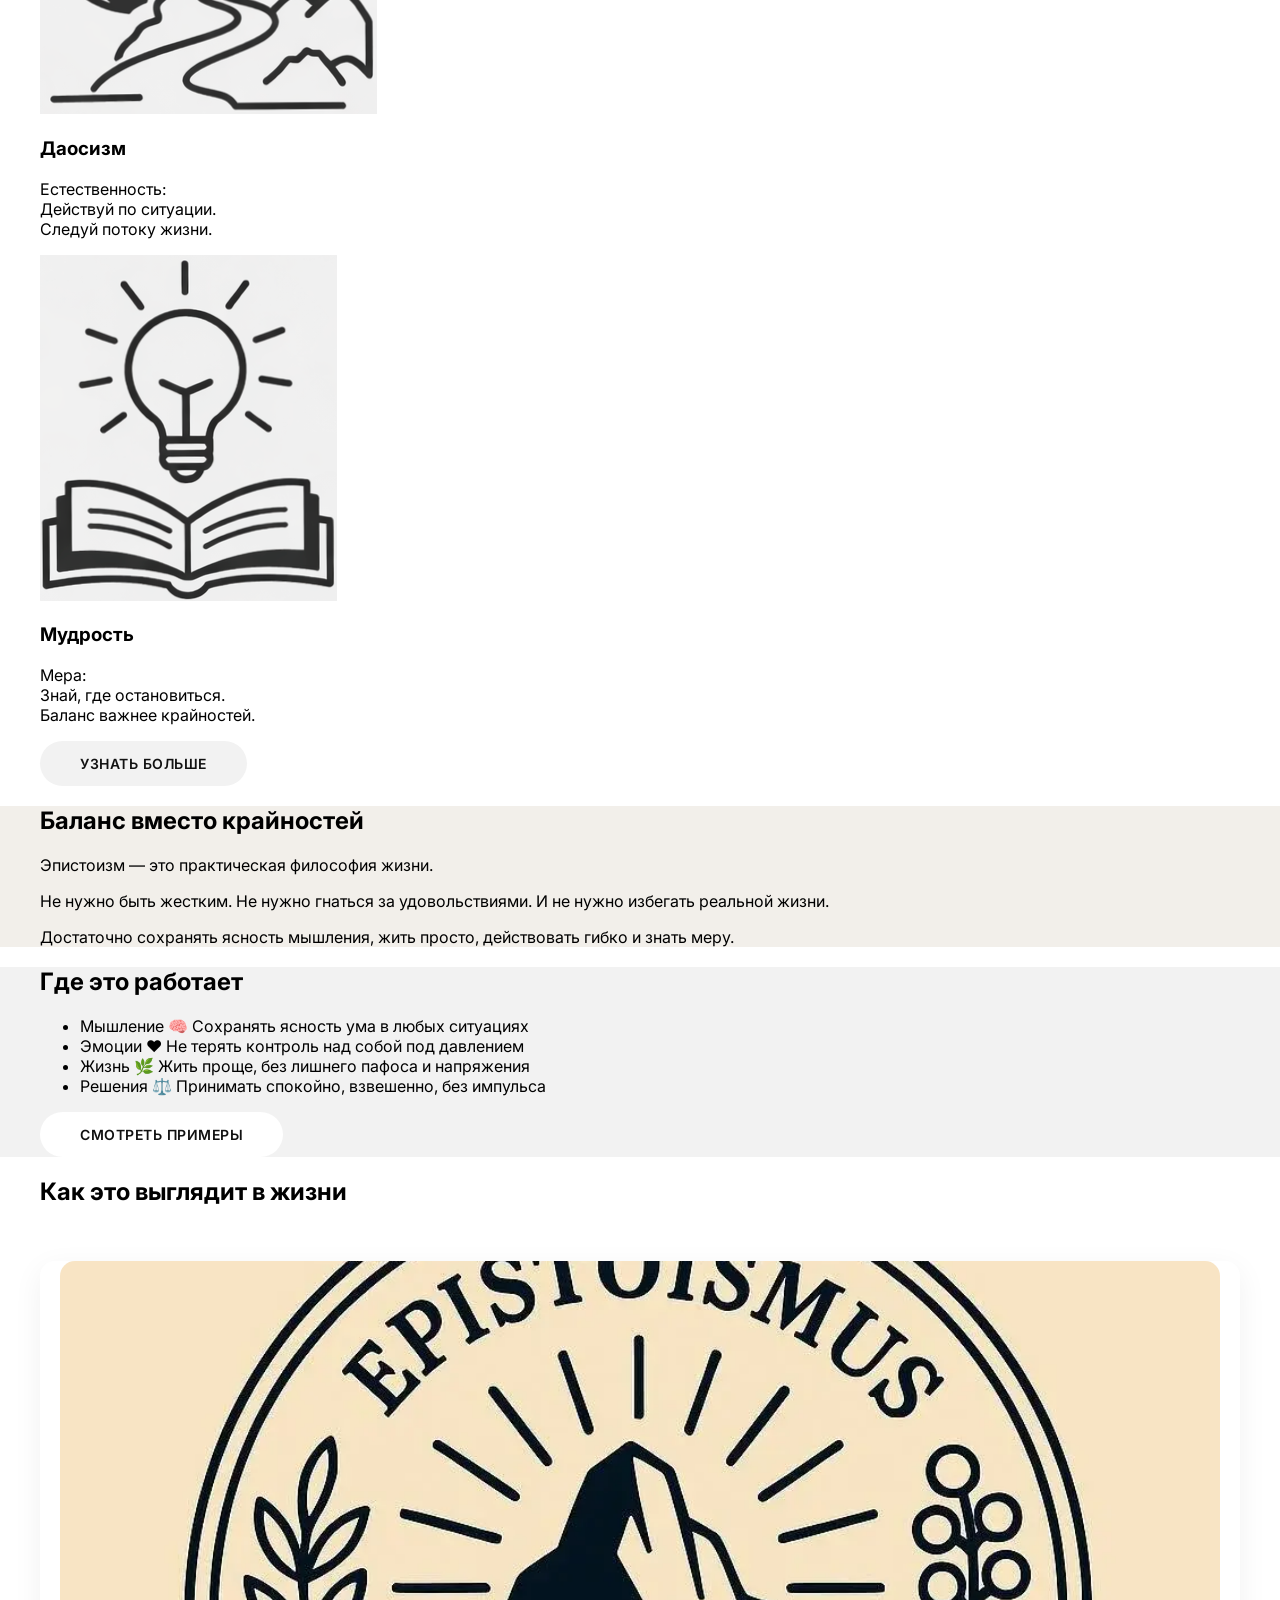
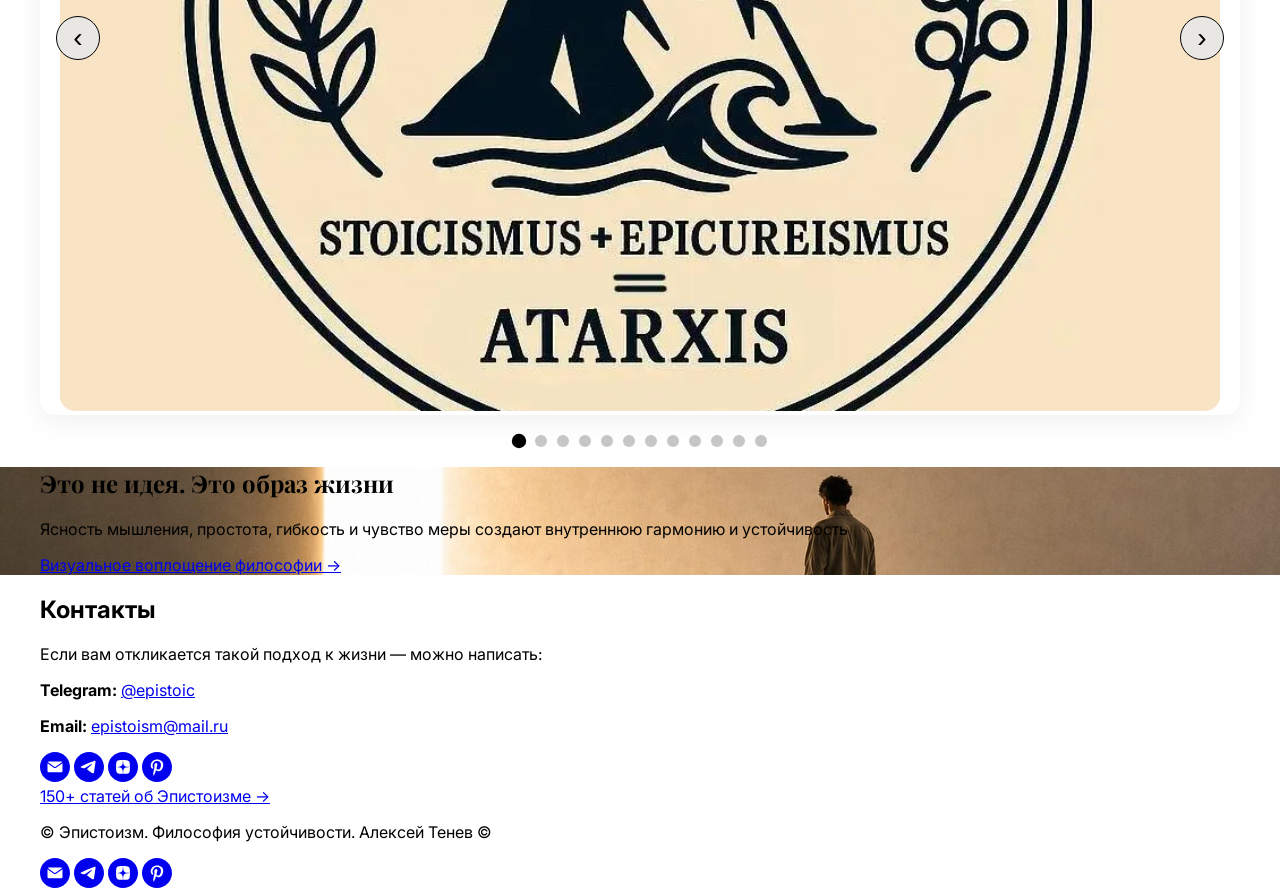
==== commit 3fee4a3f: "Update index.html" ====
--- a/index.html
+++ b/index.html
@@ -240,30 +240,77 @@
             .modal-overlay { padding: 20px; }
         }
 
-        /* ===== БУРГЕР ДЛЯ МОБИЛЬНЫХ ===== */
-        @media (max-width: 768px) {
-            #burgerBtn {
-                display: flex !important;
-                cursor: pointer;
-                z-index: 9999;
-            }
-        }
+        /* ===== БУРГЕР-МЕНЮ (ПРАВИЛЬНЫЕ СТИЛИ) ===== */
         #burgerBtn {
             display: none;
-        }
+            flex-direction: column;
+            gap: 4px;
+            padding: 8px;
+            cursor: pointer;
+            background: none;
+            border: none;
+            z-index: 9999;
+        }
+
+        #burgerBtn span {
+            display: block;
+            width: 28px;
+            height: 3px;
+            background: #000;
+            border-radius: 2px;
+            transition: 0.3s;
+        }
+
         #mobileNav {
             position: fixed;
             top: 65px;
             left: 0;
             right: 0;
             bottom: 0;
-            background: white;
+            background: #ffffff;
             z-index: 9998;
-            padding: 40px 20px;
+            padding: 30px 20px;
             overflow-y: auto;
-        }
-        #mobileNav.hidden {
-            display: none !important;
+            display: none;
+            border-top: 1px solid #eee;
+        }
+
+        #mobileNav.open {
+            display: block;
+        }
+
+        #mobileNav nav {
+            display: flex;
+            flex-direction: column;
+            align-items: center;
+            gap: 20px;
+        }
+
+        #mobileNav nav a {
+            font-size: 22px;
+            font-weight: 500;
+            color: #222;
+            text-decoration: none;
+            padding: 8px 0;
+            border-bottom: 2px solid transparent;
+            transition: 0.2s;
+        }
+
+        #mobileNav nav a:hover {
+            color: #4a69ff;
+            border-bottom-color: #4a69ff;
+        }
+
+        #mobileNav .social-icon {
+            width: 30px;
+            height: 30px;
+        }
+
+        /* Показываем бургер только на мобильных */
+        @media (max-width: 768px) {
+            #burgerBtn {
+                display: flex !important;
+            }
         }
     </style>
 </head>
@@ -273,15 +320,17 @@
     <header class="fixed top-0 left-0 right-0 z-50 bg-white/80 backdrop-blur-sm border-b border-black/5 h-[65px] flex items-center">
         <div class="container-custom w-full flex justify-between items-center">
             
-            <!-- БУРГЕР -->
-            <button id="burgerBtn" class="flex flex-col gap-1.5 p-2" aria-label="Меню" style="display:none;">
-                <span class="block w-7 h-0.5 bg-black"></span>
-                <span class="block w-7 h-0.5 bg-black"></span>
-                <span class="block w-7 h-0.5 bg-black"></span>
+            <!-- БУРГЕР (только на мобильных) -->
+            <button id="burgerBtn" aria-label="Меню">
+                <span></span>
+                <span></span>
+                <span></span>
             </button>
 
+            <!-- ЛОГОТИП -->
             <a href="/" class="text-2xl font-bold text-black font-playfair mx-auto md:mx-0">Эпистоизм</a>
             
+            <!-- ДЕСКТОПНОЕ МЕНЮ -->
             <nav class="hidden md:flex gap-8 text-xl font-medium text-[#222222]">
                 <a href="/#home">Эпистоизм</a>
                 <a href="/#core">Основа</a>
@@ -291,6 +340,7 @@
                 <a href="/#contact">Контакты</a>
             </nav>
 
+            <!-- ИКОНКИ (только на десктопе) -->
             <div class="hidden md:flex gap-3 items-center">
                 <a href="mailto:epistoism@mail.ru" aria-label="Email" class="social-icon text-black">
                     <svg viewBox="0 0 100 100" class="w-6 h-6"><path fill-rule="evenodd" clip-rule="evenodd" d="M50 100C77.6142 100 100 77.6142 100 50C100 22.3858 77.6142 0 50 0C22.3858 0 0 22.3858 0 50C0 77.6142 22.3858 100 50 100ZM51.8276 49.2076L74.191 33.6901C73.4347 32.6649 72.2183 32 70.8466 32H29.1534C27.8336 32 26.6576 32.6156 25.8968 33.5752L47.5881 49.172C48.8512 50.0802 50.5494 50.0945 51.8276 49.2076ZM75 63.6709V37.6286L53.4668 52.57C51.1883 54.151 48.1611 54.1256 45.9095 52.5066L25 37.4719V63.6709C25 65.9648 26.8595 67.8243 29.1534 67.8243H70.8466C73.1405 67.8243 75 65.9648 75 63.6709Z"/></svg>
@@ -308,33 +358,33 @@
 
             <div class="md:hidden w-10"></div>
         </div>
-
-        <!-- МОБИЛЬНОЕ МЕНЮ -->
-        <div id="mobileNav" class="hidden">
-            <nav class="flex flex-col items-center gap-6 text-xl font-medium text-[#222222]">
-                <a href="/#home">Эпистоизм</a>
-                <a href="/#core">Основа</a>
-                <a href="/#practice">Применение</a>
-                <a href="/articles/">Статьи</a>
-                <a href="/#gallery">Галерея</a>
-                <a href="/#contact">Контакты</a>
-                <div class="flex gap-6 mt-4">
-                    <a href="mailto:epistoism@mail.ru" aria-label="Email" class="social-icon text-black">
-                        <svg viewBox="0 0 100 100" class="w-6 h-6"><path fill-rule="evenodd" clip-rule="evenodd" d="M50 100C77.6142 100 100 77.6142 100 50C100 22.3858 77.6142 0 50 0C22.3858 0 0 22.3858 0 50C0 77.6142 22.3858 100 50 100ZM51.8276 49.2076L74.191 33.6901C73.4347 32.6649 72.2183 32 70.8466 32H29.1534C27.8336 32 26.6576 32.6156 25.8968 33.5752L47.5881 49.172C48.8512 50.0802 50.5494 50.0945 51.8276 49.2076ZM75 63.6709V37.6286L53.4668 52.57C51.1883 54.151 48.1611 54.1256 45.9095 52.5066L25 37.4719V63.6709C25 65.9648 26.8595 67.8243 29.1534 67.8243H70.8466C73.1405 67.8243 75 65.9648 75 63.6709Z"/></svg>
-                    </a>
-                    <a href="https://t.me/epistoic" target="_blank" aria-label="Telegram" class="social-icon text-black">
-                        <svg viewBox="0 0 100 100" class="w-6 h-6"><path fill-rule="evenodd" clip-rule="evenodd" d="M50 100c27.614 0 50-22.386 50-50S77.614 0 50 0 0 22.386 0 50s22.386 50 50 50Zm21.977-68.056c.386-4.38-4.24-2.576-4.24-2.576-3.415 1.414-6.937 2.85-10.497 4.302-11.04 4.503-22.444 9.155-32.159 13.734-5.268 1.932-2.184 3.864-2.184 3.864l8.351 2.577c3.855 1.16 5.91-.129 5.91-.129l17.988-12.238c6.424-4.38 4.882-.773 3.34.773l-13.49 12.882c-2.056 1.804-1.028 3.35-.129 4.123 2.55 2.249 8.82 6.364 11.557 8.16.712.467 1.185.778 1.292.858.642.515 4.111 2.834 6.424 2.319 2.313-.516 2.57-3.479 2.57-3.479l3.083-20.226c.462-3.511.993-6.886 1.417-9.582.4-2.546.705-4.485.767-5.362Z"/></svg>
-                    </a>
-                    <a href="https://dzen.ru/id/683c8e726a52081ccf9ba916" target="_blank" aria-label="Дзен" class="social-icon text-black">
-                        <svg viewBox="0 0 100 100" class="w-6 h-6"><path fill-rule="evenodd" clip-rule="evenodd" d="M50 100c27.6142 0 50-22.3858 50-50S77.6142 0 50 0 0 22.3858 0 50s22.3858 50 50 50ZM35.3336 27.8846c1.2589-.3077 2.3116-.4739 4.8709-.7693.7839-.0905 1.3869-.103 5.2489-.1088L49.8167 27l-.0339.3452c-.0186.1899-.1204 1.6999-.2263 3.3555-.4348 6.8018-.6381 8.3757-1.3516 10.467-.2973.8712-1.0137 2.2987-1.4822 2.9532-.4581.64-1.3831 1.6092-1.9816 2.0761-1.6917 1.3198-3.8089 2.1132-7.0551 2.6436-2.6678.436-4.7613.6235-8.9945.8058-.7307.0315-1.4102.0677-1.5099.0806L27 49.7504l.0166-4.2914.0164-4.2913.2644-2.1817c.3766-3.1087.5331-3.9621.9614-5.2442.5988-1.7921 1.6612-3.2524 3.0514-4.194.9943-.6735 2.4704-1.2837 4.0234-1.6632Zm15.224 4.6389c-.0765-1.1086-.3068-5.1806-.3068-5.4268-.0001-.0912.2362-.0967 4.1877-.0967 3.9405 0 4.2223.0065 4.774.1095.3225.0601 1.072.1598 1.6656.2213 2.4298.2519 3.4802.4076 4.4588.6609 2.7604.7144 4.7564 2.2289 5.8632 4.4489.5777 1.1587.8034 1.961 1.1033 3.9217.2277 1.4894.4354 3.2249.5619 4.695.1036 1.2043.1734 6.194.1076 7.6843l-.0404.912-.4782-.0323c-1.9452-.1314-3.1578-.2092-4.768-.3061-5.2572-.3164-7.4005-.6222-9.2684-1.3223-1.6732-.6272-3.251-1.6887-4.2962-2.8902-.8884-1.0214-1.675-2.3791-2.1437-3.7002-.6773-1.909-1.1383-4.7907-1.4204-8.879ZM27.0033 58.3121v-8.1135l.1799.0002c.0989.0001.5659.0364 1.0378.0806 1.1314.1061 1.975.1679 4.5665.3346 4.1299.2655 6.0308.4888 7.5539.8872 3.8588 1.0095 6.5704 3.5441 7.8248 7.3141.5523 1.6597.9022 3.805 1.2657 7.7605.1121 1.2196.126 1.673.1193 3.8833-.0042 1.3763-.0221 2.5167-.0397 2.5343-.0541.054-7.5172-.2361-10.248-.3983-1.667-.099-2.6352-.2506-4.3727-.685-1.3707-.3426-2.1775-.633-2.8783-1.0361-1.7943-1.0319-3.0155-2.6066-3.7588-4.8469-.3924-1.1825-.6039-2.3774-1.0009-5.6545l-.2495-2.0605Zm43.838-7.92c.685-.0459 1.37-.0913 1.5222-.1009.1522-.0095.3576-.0219.4566-.0274L73 50.2539l-.0008 3.3279c-.0009 4.085-.0714 5.7459-.3382 7.9676-.2117 1.7635-.6244 3.7599-.9962 4.8196-.8917 2.5413-2.6656 4.3097-5.2174 5.2015-1.2738.4451-3.4947.8733-5.597 1.0789-1.7994.176-2.5751.2042-6.4345.2339l-3.9438.0303v-2.0673c0-1.8113.0207-2.3196.1667-4.1037.2446-2.9873.4094-4.3643.6974-5.8284.8877-4.5117 3.1252-7.4157 6.8788-8.9277 1.8378-.7403 4.0014-1.0565 9.582-1.4003.9894-.0609 2.3593-.1483 3.0443-.1941Z"/></svg>
-                    </a>
-                    <a href="https://pin.it/5WIznLul4" target="_blank" aria-label="Pinterest" class="social-icon text-black">
-                        <svg viewBox="0 0 100 100" class="w-6 h-6"><path fill-rule="evenodd" clip-rule="evenodd" d="M50 100c27.6142 0 50-22.3858 50-50S77.6142 0 50 0 0 22.3858 0 50s22.3858 50 50 50Zm15.246-69.7382C61.5715 26.7539 56.8667 25 51.1317 25c-6.8481 0-12.2498 2.0044-16.2024 6.0131C30.9767 35.0218 29 39.4761 29 44.3761c0 6.1244 2.1158 10.0494 6.3481 11.7757.3342 0 .6123.0142.8351.0419.2228.0276.418-.1533.5846-.5428.1676-.3895.279-.6818.3342-.8769.0553-.1952.1248-.5294.2086-1.0026.0829-.4733.1533-.7656.2086-.877.1666-.557.0276-1.1132-.418-1.6702-1.3921-1.6701-2.0881-3.703-2.0881-6.0968 0-4.064 1.4046-7.5551 4.2164-10.4783 2.8118-2.9232 6.5006-4.3848 11.0663-4.3848 4.064 0 7.2243 1.1006 9.4791 3.2993 2.2548 2.1986 3.3822 5.0523 3.3822 8.5602 0 4.5649-.918 8.463-2.7557 11.6919-1.8377 3.229-4.1762 4.8438-7.0157 4.8438-1.6702 0-3.0061-.5988-4.0087-1.7958-1.0026-1.1969-1.3083-2.6024-.9189-4.2172.2228-.9465.5847-2.2138 1.0856-3.8002.5008-1.5872.9046-2.9793 1.2111-4.1762.3057-1.197.459-2.213.459-3.048 0-1.3368-.3618-2.4358-1.0855-3.2993-.7237-.8636-1.7539-1.295-3.0899-1.295-1.6701 0-3.0899.7656-4.2591 2.2967-1.1693 1.5312-1.754 3.4384-1.754 5.7208 0 1.9482.3342 3.5631 1.0026 4.8438L38.103 66.8428c-.7237 3.1176-.7522 7.0434-.0838 11.7758.1114.4447.3342.5009.6684.1667 2.8403-3.564 4.7048-6.9604 5.596-10.1894.2781-.8903 1.0017-3.7298 2.171-8.5183.557 1.0579 1.5596 1.9759 3.007 2.7557 1.4473.7798 2.9785 1.1693 4.5933 1.1693 4.8991 0 8.9079-2.0044 12.0262-6.0131 3.1184-4.0087 4.6771-9.103 4.6771-15.2836 0-4.7885-1.8376-8.9363-5.5122-12.4441Z"/></svg>
-                    </a>
-                </div>
-            </nav>
-        </div>
     </header>
+
+    <!-- ===== МОБИЛЬНОЕ МЕНЮ (выезжающее) ===== -->
+    <div id="mobileNav">
+        <nav>
+            <a href="/#home">Эпистоизм</a>
+            <a href="/#core">Основа</a>
+            <a href="/#practice">Применение</a>
+            <a href="/articles/">Статьи</a>
+            <a href="/#gallery">Галерея</a>
+            <a href="/#contact">Контакты</a>
+            <div class="flex gap-6 mt-4">
+                <a href="mailto:epistoism@mail.ru" aria-label="Email" class="social-icon text-black">
+                    <svg viewBox="0 0 100 100" class="w-6 h-6"><path fill-rule="evenodd" clip-rule="evenodd" d="M50 100C77.6142 100 100 77.6142 100 50C100 22.3858 77.6142 0 50 0C22.3858 0 0 22.3858 0 50C0 77.6142 22.3858 100 50 100ZM51.8276 49.2076L74.191 33.6901C73.4347 32.6649 72.2183 32 70.8466 32H29.1534C27.8336 32 26.6576 32.6156 25.8968 33.5752L47.5881 49.172C48.8512 50.0802 50.5494 50.0945 51.8276 49.2076ZM75 63.6709V37.6286L53.4668 52.57C51.1883 54.151 48.1611 54.1256 45.9095 52.5066L25 37.4719V63.6709C25 65.9648 26.8595 67.8243 29.1534 67.8243H70.8466C73.1405 67.8243 75 65.9648 75 63.6709Z"/></svg>
+                </a>
+                <a href="https://t.me/epistoic" target="_blank" aria-label="Telegram" class="social-icon text-black">
+                    <svg viewBox="0 0 100 100" class="w-6 h-6"><path fill-rule="evenodd" clip-rule="evenodd" d="M50 100c27.614 0 50-22.386 50-50S77.614 0 50 0 0 22.386 0 50s22.386 50 50 50Zm21.977-68.056c.386-4.38-4.24-2.576-4.24-2.576-3.415 1.414-6.937 2.85-10.497 4.302-11.04 4.503-22.444 9.155-32.159 13.734-5.268 1.932-2.184 3.864-2.184 3.864l8.351 2.577c3.855 1.16 5.91-.129 5.91-.129l17.988-12.238c6.424-4.38 4.882-.773 3.34.773l-13.49 12.882c-2.056 1.804-1.028 3.35-.129 4.123 2.55 2.249 8.82 6.364 11.557 8.16.712.467 1.185.778 1.292.858.642.515 4.111 2.834 6.424 2.319 2.313-.516 2.57-3.479 2.57-3.479l3.083-20.226c.462-3.511.993-6.886 1.417-9.582.4-2.546.705-4.485.767-5.362Z"/></svg>
+                </a>
+                <a href="https://dzen.ru/id/683c8e726a52081ccf9ba916" target="_blank" aria-label="Дзен" class="social-icon text-black">
+                    <svg viewBox="0 0 100 100" class="w-6 h-6"><path fill-rule="evenodd" clip-rule="evenodd" d="M50 100c27.6142 0 50-22.3858 50-50S77.6142 0 50 0 0 22.3858 0 50s22.3858 50 50 50ZM35.3336 27.8846c1.2589-.3077 2.3116-.4739 4.8709-.7693.7839-.0905 1.3869-.103 5.2489-.1088L49.8167 27l-.0339.3452c-.0186.1899-.1204 1.6999-.2263 3.3555-.4348 6.8018-.6381 8.3757-1.3516 10.467-.2973.8712-1.0137 2.2987-1.4822 2.9532-.4581.64-1.3831 1.6092-1.9816 2.0761-1.6917 1.3198-3.8089 2.1132-7.0551 2.6436-2.6678.436-4.7613.6235-8.9945.8058-.7307.0315-1.4102.0677-1.5099.0806L27 49.7504l.0166-4.2914.0164-4.2913.2644-2.1817c.3766-3.1087.5331-3.9621.9614-5.2442.5988-1.7921 1.6612-3.2524 3.0514-4.194.9943-.6735 2.4704-1.2837 4.0234-1.6632Zm15.224 4.6389c-.0765-1.1086-.3068-5.1806-.3068-5.4268-.0001-.0912.2362-.0967 4.1877-.0967 3.9405 0 4.2223.0065 4.774.1095.3225.0601 1.072.1598 1.6656.2213 2.4298.2519 3.4802.4076 4.4588.6609 2.7604.7144 4.7564 2.2289 5.8632 4.4489.5777 1.1587.8034 1.961 1.1033 3.9217.2277 1.4894.4354 3.2249.5619 4.695.1036 1.2043.1734 6.194.1076 7.6843l-.0404.912-.4782-.0323c-1.9452-.1314-3.1578-.2092-4.768-.3061-5.2572-.3164-7.4005-.6222-9.2684-1.3223-1.6732-.6272-3.251-1.6887-4.2962-2.8902-.8884-1.0214-1.675-2.3791-2.1437-3.7002-.6773-1.909-1.1383-4.7907-1.4204-8.879ZM27.0033 58.3121v-8.1135l.1799.0002c.0989.0001.5659.0364 1.0378.0806 1.1314.1061 1.975.1679 4.5665.3346 4.1299.2655 6.0308.4888 7.5539.8872 3.8588 1.0095 6.5704 3.5441 7.8248 7.3141.5523 1.6597.9022 3.805 1.2657 7.7605.1121 1.2196.126 1.673.1193 3.8833-.0042 1.3763-.0221 2.5167-.0397 2.5343-.0541.054-7.5172-.2361-10.248-.3983-1.667-.099-2.6352-.2506-4.3727-.685-1.3707-.3426-2.1775-.633-2.8783-1.0361-1.7943-1.0319-3.0155-2.6066-3.7588-4.8469-.3924-1.1825-.6039-2.3774-1.0009-5.6545l-.2495-2.0605Zm43.838-7.92c.685-.0459 1.37-.0913 1.5222-.1009.1522-.0095.3576-.0219.4566-.0274L73 50.2539l-.0008 3.3279c-.0009 4.085-.0714 5.7459-.3382 7.9676-.2117 1.7635-.6244 3.7599-.9962 4.8196-.8917 2.5413-2.6656 4.3097-5.2174 5.2015-1.2738.4451-3.4947.8733-5.597 1.0789-1.7994.176-2.5751.2042-6.4345.2339l-3.9438.0303v-2.0673c0-1.8113.0207-2.3196.1667-4.1037.2446-2.9873.4094-4.3643.6974-5.8284.8877-4.5117 3.1252-7.4157 6.8788-8.9277 1.8378-.7403 4.0014-1.0565 9.582-1.4003.9894-.0609 2.3593-.1483 3.0443-.1941Z"/></svg>
+                </a>
+                <a href="https://pin.it/5WIznLul4" target="_blank" aria-label="Pinterest" class="social-icon text-black">
+                    <svg viewBox="0 0 100 100" class="w-6 h-6"><path fill-rule="evenodd" clip-rule="evenodd" d="M50 100c27.6142 0 50-22.3858 50-50S77.6142 0 50 0 0 22.3858 0 50s22.3858 50 50 50Zm15.246-69.7382C61.5715 26.7539 56.8667 25 51.1317 25c-6.8481 0-12.2498 2.0044-16.2024 6.0131C30.9767 35.0218 29 39.4761 29 44.3761c0 6.1244 2.1158 10.0494 6.3481 11.7757.3342 0 .6123.0142.8351.0419.2228.0276.418-.1533.5846-.5428.1676-.3895.279-.6818.3342-.8769.0553-.1952.1248-.5294.2086-1.0026.0829-.4733.1533-.7656.2086-.877.1666-.557.0276-1.1132-.418-1.6702-1.3921-1.6701-2.0881-3.703-2.0881-6.0968 0-4.064 1.4046-7.5551 4.2164-10.4783 2.8118-2.9232 6.5006-4.3848 11.0663-4.3848 4.064 0 7.2243 1.1006 9.4791 3.2993 2.2548 2.1986 3.3822 5.0523 3.3822 8.5602 0 4.5649-.918 8.463-2.7557 11.6919-1.8377 3.229-4.1762 4.8438-7.0157 4.8438-1.6702 0-3.0061-.5988-4.0087-1.7958-1.0026-1.1969-1.3083-2.6024-.9189-4.2172.2228-.9465.5847-2.2138 1.0856-3.8002.5008-1.5872.9046-2.9793 1.2111-4.1762.3057-1.197.459-2.213.459-3.048 0-1.3368-.3618-2.4358-1.0855-3.2993-.7237-.8636-1.7539-1.295-3.0899-1.295-1.6701 0-3.0899.7656-4.2591 2.2967-1.1693 1.5312-1.754 3.4384-1.754 5.7208 0 1.9482.3342 3.5631 1.0026 4.8438L38.103 66.8428c-.7237 3.1176-.7522 7.0434-.0838 11.7758.1114.4447.3342.5009.6684.1667 2.8403-3.564 4.7048-6.9604 5.596-10.1894.2781-.8903 1.0017-3.7298 2.171-8.5183.557 1.0579 1.5596 1.9759 3.007 2.7557 1.4473.7798 2.9785 1.1693 4.5933 1.1693 4.8991 0 8.9079-2.0044 12.0262-6.0131 3.1184-4.0087 4.6771-9.103 4.6771-15.2836 0-4.7885-1.8376-8.9363-5.5122-12.4441Z"/></svg>
+                </a>
+            </div>
+        </nav>
+    </div>
 
     <!-- ===== ГЛАВНЫЙ ЭКРАН (HERO) ===== -->
     <section id="home" class="relative min-h-screen flex items-center justify-center text-center text-white pt-[65px]" style="background: url('images/tild3464-6333-4130-b738-626537653439__photo.jpg') center 40% / cover no-repeat;">
@@ -352,7 +402,7 @@
         </div>
     </section>
 
-    <!-- ===== ОСТАЛЬНЫЕ СЕКЦИИ (сокращено для экономии места) ===== -->
+    <!-- ===== ОСТАЛЬНЫЕ СЕКЦИИ (БЕЗ ИЗМЕНЕНИЙ) ===== -->
     <section class="py-24 bg-white flex items-center">
         <div class="container-custom text-center max-w-3xl mx-auto">
             <h2 class="text-2xl font-semibold mb-8 fade-up">Почему современный человек теряет внутреннюю опору</h2>
@@ -544,38 +594,27 @@
 
     <!-- ===== СКРИПТЫ ===== -->
     <script>
-        // Ждём полной загрузки страницы
+        // ===== БУРГЕР-МЕНЮ =====
         document.addEventListener('DOMContentLoaded', function() {
-            var burger = document.getElementById('burgerBtn');
-            var menu = document.getElementById('mobileNav');
-            
-            // Проверяем, есть ли элементы
-            if (burger && menu) {
-                // Показываем бургер на мобильных
-                burger.style.display = 'flex';
-                
-                // Клик по бургеру
-                burger.addEventListener('click', function(e) {
-                    e.preventDefault();
-                    e.stopPropagation();
-                    menu.classList.toggle('hidden');
+            var burgerBtn = document.getElementById('burgerBtn');
+            var mobileNav = document.getElementById('mobileNav');
+
+            if (burgerBtn && mobileNav) {
+                burgerBtn.addEventListener('click', function() {
+                    mobileNav.classList.toggle('open');
                 });
-                
-                // Клик по ссылкам закрывает меню
-                var links = menu.querySelectorAll('a');
+
+                // Закрываем меню при клике на ссылку
+                var links = mobileNav.querySelectorAll('a');
                 for (var i = 0; i < links.length; i++) {
                     links[i].addEventListener('click', function() {
-                        menu.classList.add('hidden');
+                        mobileNav.classList.remove('open');
                     });
                 }
-            } else {
-                console.log('Бургер или меню не найдены!');
             }
         });
-    </script>
-
-    <!-- ===== ОСТАЛЬНЫЕ СКРИПТЫ ===== -->
-    <script>
+
+        // ===== ОСТАЛЬНЫЕ СКРИПТЫ (СЛАЙДЕР, МОДАЛКА, АНИМАЦИЯ) =====
         // ===== СЛАЙДЕР =====
         (function() {
             var track = document.getElementById('sliderTrack');
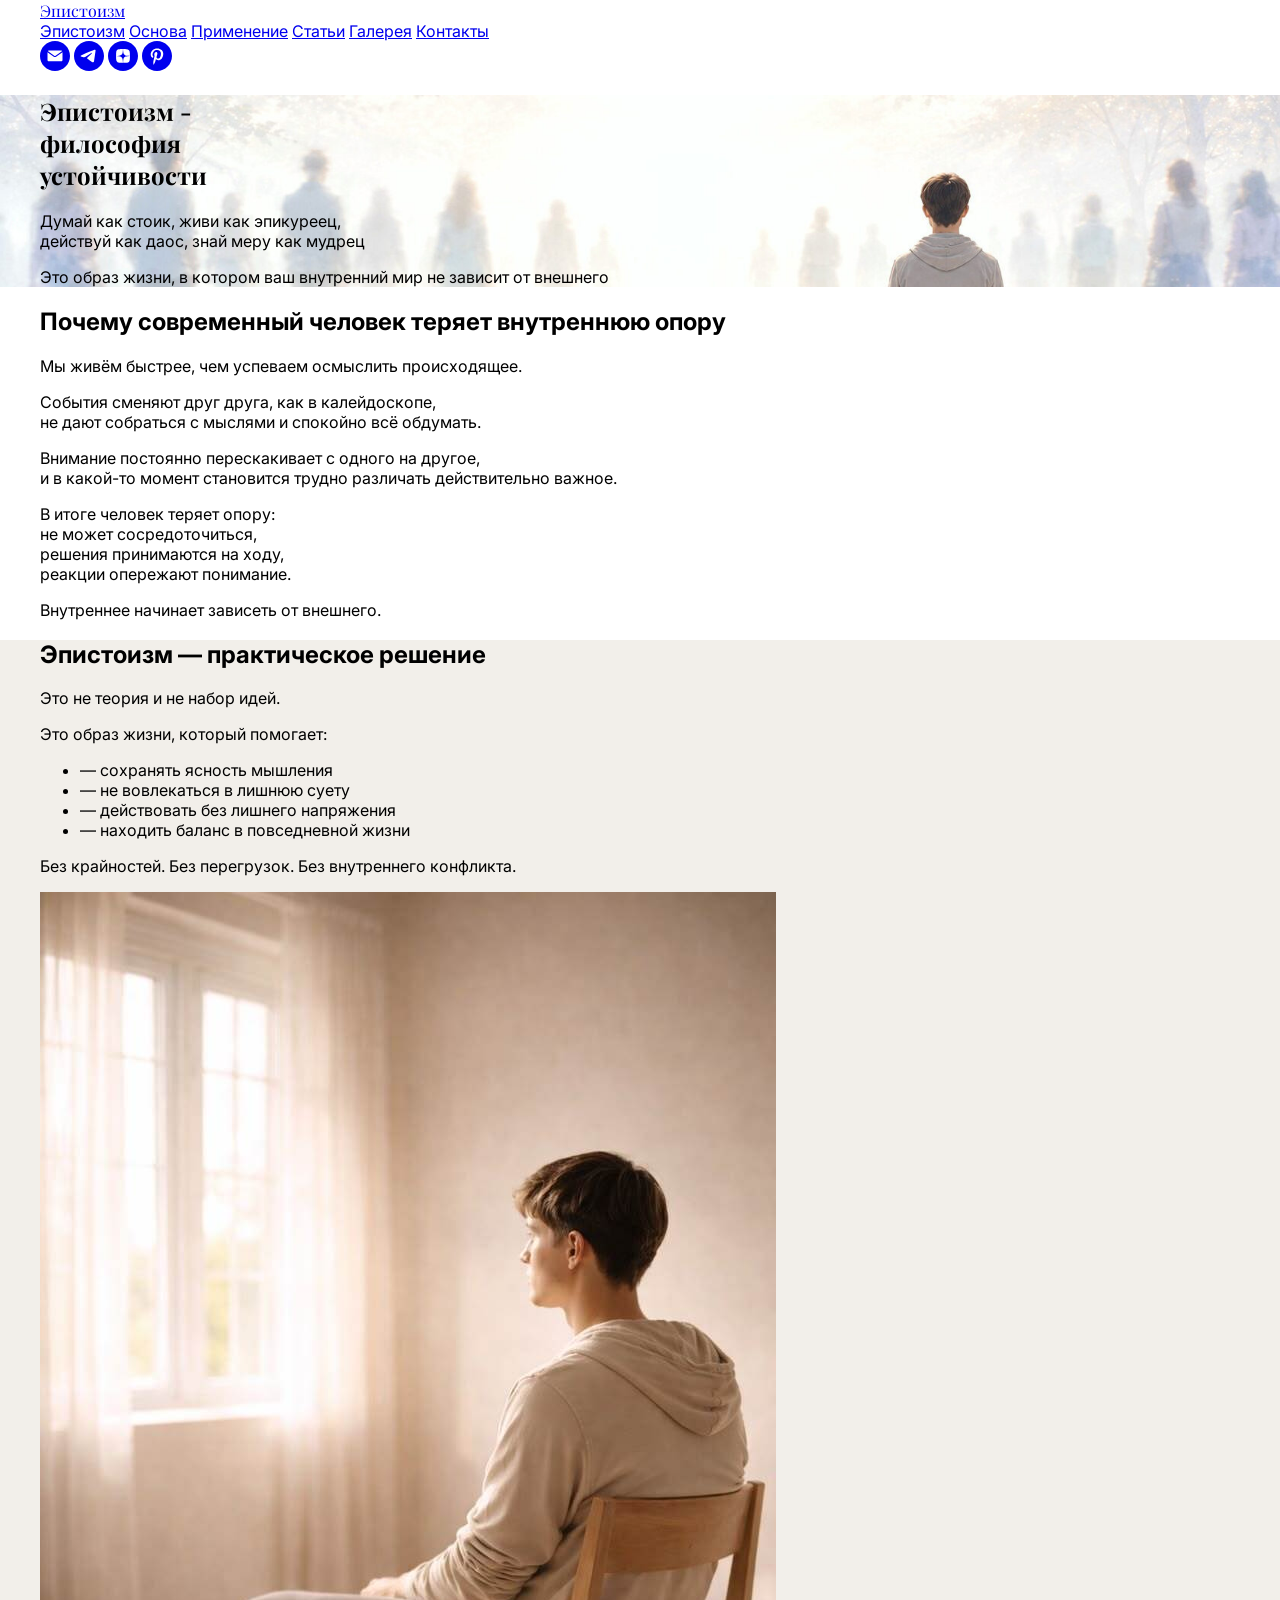
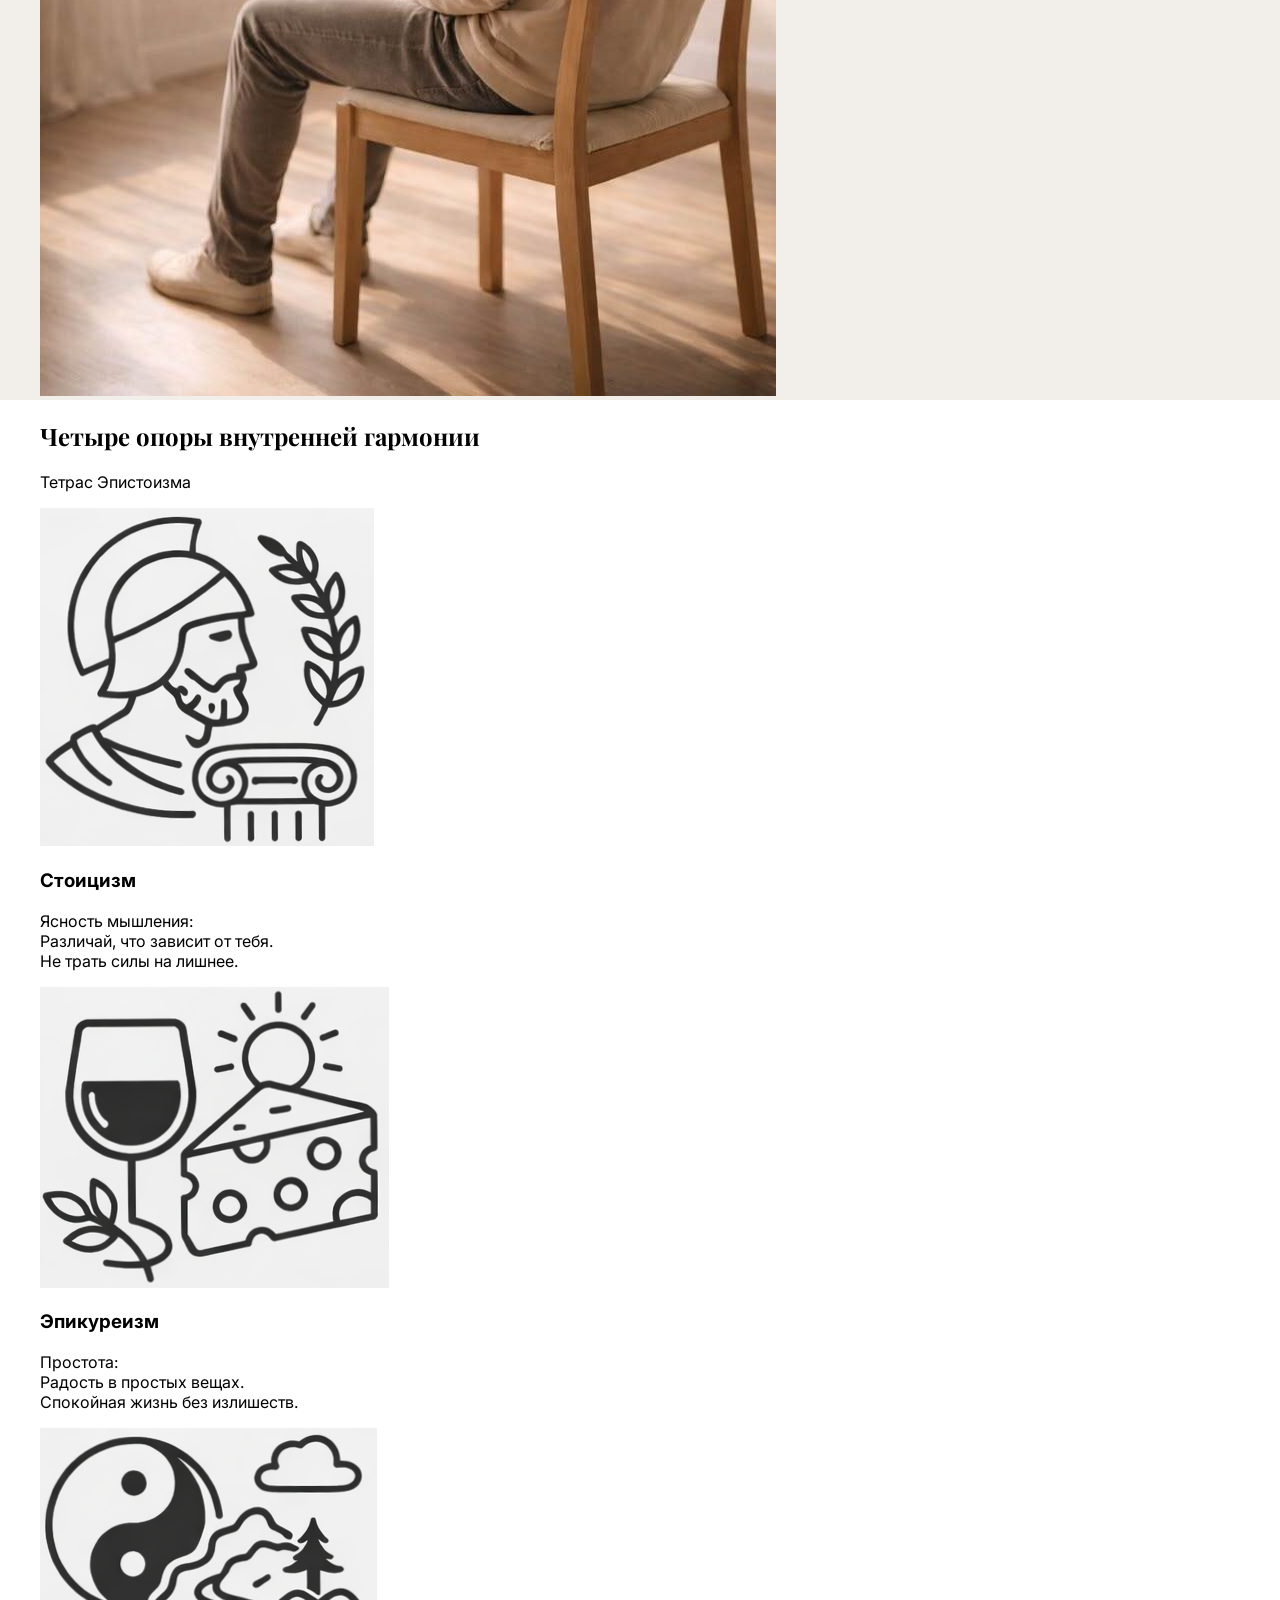
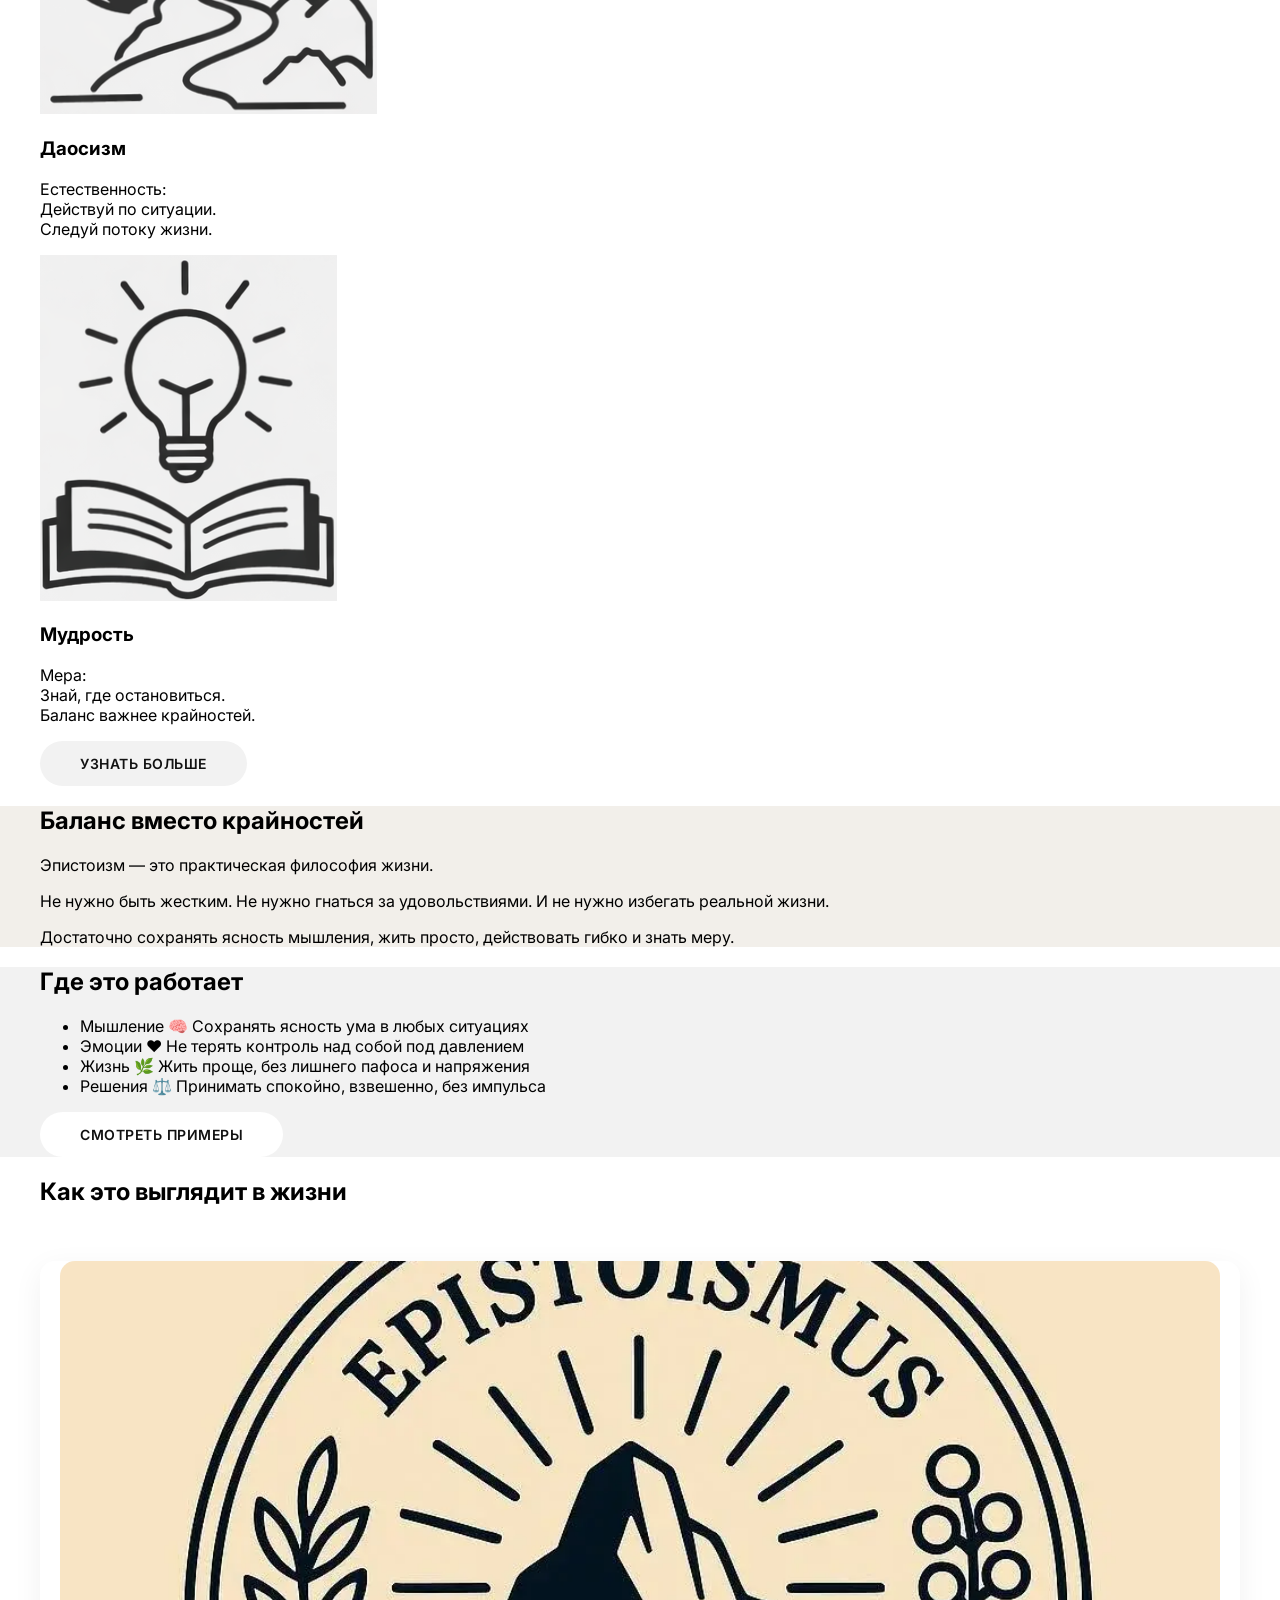
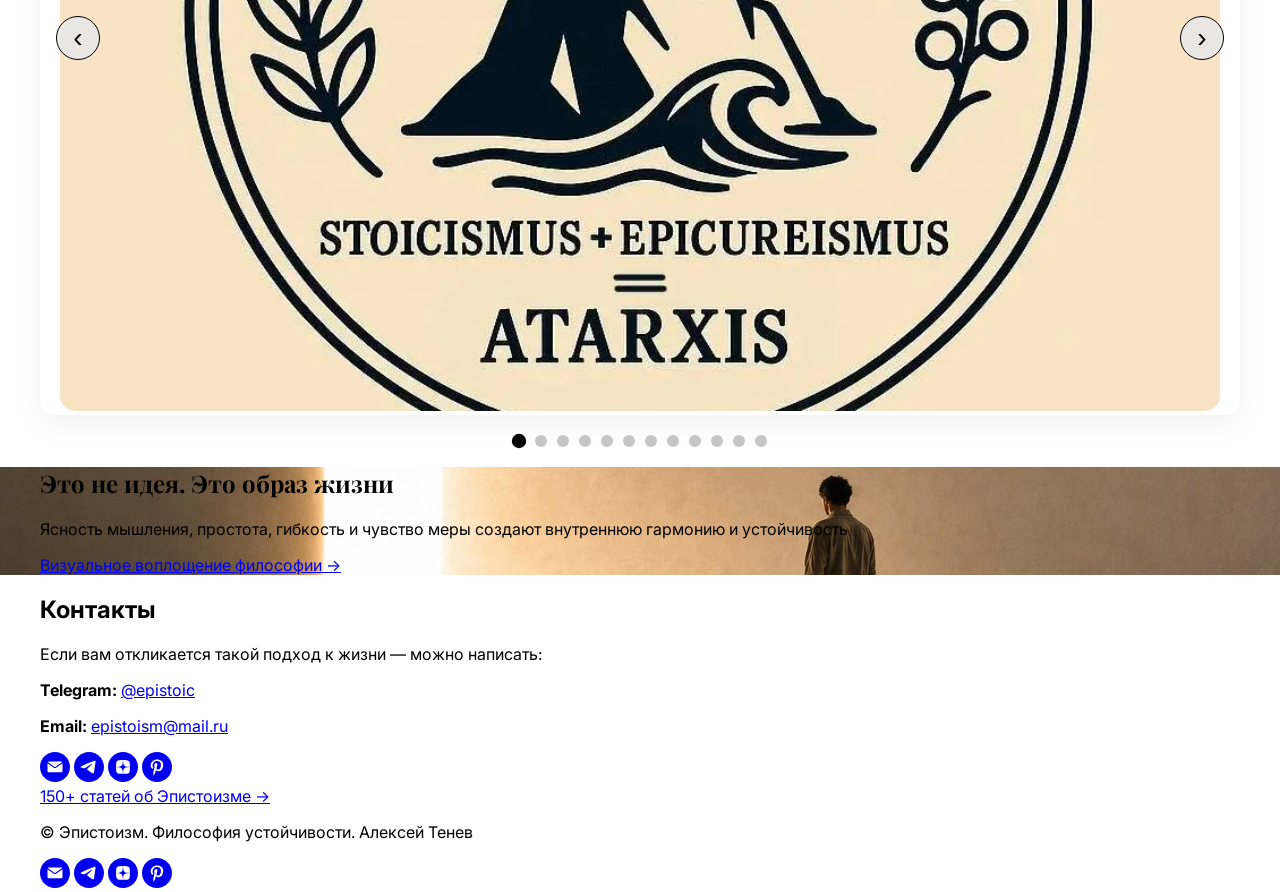
==== commit c87ea3c5: "Update index.html" ====
--- a/index.html
+++ b/index.html
@@ -51,7 +51,6 @@
             font-family: 'Playfair Display', serif;
         }
 
-        /* ===== АНИМАЦИЯ ПОЯВЛЕНИЯ ПРИ СКРОЛЛЕ ===== */
         .fade-up {
             opacity: 0;
             transform: translateY(40px);
@@ -69,13 +68,11 @@
         .fade-up-delay-4 { transition-delay: 0.35s; }
         .fade-up-delay-5 { transition-delay: 0.45s; }
 
-        /* ===== КАСТОМНЫЕ ЦВЕТА ===== */
         .bg-beige { background-color: #f2efea; }
         .bg-gray-light { background-color: #f2f2f2; }
         .bg-dark { background-color: #111111; }
         .text-dark { color: #111111; }
 
-        /* ===== ГАЛЕРЕЯ (СЛАЙДЕР) ===== */
         .slider-container {
             overflow: hidden;
             position: relative;
@@ -151,7 +148,6 @@
 
         .slider-dots button.active { background: #000; transform: scale(1.2); }
 
-        /* ===== МОДАЛЬНОЕ ОКНО ===== */
         .modal-overlay {
             display: none;
             position: fixed;
@@ -193,7 +189,6 @@
             to { transform: scale(1); opacity: 1; }
         }
 
-        /* ===== КНОПКИ ===== */
         .btn-custom {
             display: inline-block;
             padding: 14px 40px;
@@ -215,7 +210,6 @@
         .btn-white { background: #ffffff; color: #111111; }
         .btn-white:hover { background: #4f3733; color: #ffffff; }
 
-        /* ===== СОЦИАЛЬНЫЕ ИКОНКИ ===== */
         .social-icon {
             display: inline-block;
             width: 30px;
@@ -231,7 +225,6 @@
             fill: currentColor;
         }
 
-        /* ===== АДАПТИВ ===== */
         @media (max-width: 640px) {
             .slider-arrow { width: 34px; height: 34px; font-size: 20px; }
             .slider-arrow-prev { left: 8px; }
@@ -240,7 +233,7 @@
             .modal-overlay { padding: 20px; }
         }
 
-        /* ===== БУРГЕР-МЕНЮ (ПРАВИЛЬНЫЕ СТИЛИ) ===== */
+        /* ===== БУРГЕР-МЕНЮ ===== */
         #burgerBtn {
             display: none;
             flex-direction: column;
@@ -306,7 +299,6 @@
             height: 30px;
         }
 
-        /* Показываем бургер только на мобильных */
         @media (max-width: 768px) {
             #burgerBtn {
                 display: flex !important;
@@ -320,17 +312,14 @@
     <header class="fixed top-0 left-0 right-0 z-50 bg-white/80 backdrop-blur-sm border-b border-black/5 h-[65px] flex items-center">
         <div class="container-custom w-full flex justify-between items-center">
             
-            <!-- БУРГЕР (только на мобильных) -->
             <button id="burgerBtn" aria-label="Меню">
                 <span></span>
                 <span></span>
                 <span></span>
             </button>
 
-            <!-- ЛОГОТИП -->
             <a href="/" class="text-2xl font-bold text-black font-playfair mx-auto md:mx-0">Эпистоизм</a>
             
-            <!-- ДЕСКТОПНОЕ МЕНЮ -->
             <nav class="hidden md:flex gap-8 text-xl font-medium text-[#222222]">
                 <a href="/#home">Эпистоизм</a>
                 <a href="/#core">Основа</a>
@@ -340,7 +329,6 @@
                 <a href="/#contact">Контакты</a>
             </nav>
 
-            <!-- ИКОНКИ (только на десктопе) -->
             <div class="hidden md:flex gap-3 items-center">
                 <a href="mailto:epistoism@mail.ru" aria-label="Email" class="social-icon text-black">
                     <svg viewBox="0 0 100 100" class="w-6 h-6"><path fill-rule="evenodd" clip-rule="evenodd" d="M50 100C77.6142 100 100 77.6142 100 50C100 22.3858 77.6142 0 50 0C22.3858 0 0 22.3858 0 50C0 77.6142 22.3858 100 50 100ZM51.8276 49.2076L74.191 33.6901C73.4347 32.6649 72.2183 32 70.8466 32H29.1534C27.8336 32 26.6576 32.6156 25.8968 33.5752L47.5881 49.172C48.8512 50.0802 50.5494 50.0945 51.8276 49.2076ZM75 63.6709V37.6286L53.4668 52.57C51.1883 54.151 48.1611 54.1256 45.9095 52.5066L25 37.4719V63.6709C25 65.9648 26.8595 67.8243 29.1534 67.8243H70.8466C73.1405 67.8243 75 65.9648 75 63.6709Z"/></svg>
@@ -360,7 +348,7 @@
         </div>
     </header>
 
-    <!-- ===== МОБИЛЬНОЕ МЕНЮ (выезжающее) ===== -->
+    <!-- ===== МОБИЛЬНОЕ МЕНЮ ===== -->
     <div id="mobileNav">
         <nav>
             <a href="/#home">Эпистоизм</a>
@@ -402,7 +390,7 @@
         </div>
     </section>
 
-    <!-- ===== ОСТАЛЬНЫЕ СЕКЦИИ (БЕЗ ИЗМЕНЕНИЙ) ===== -->
+    <!-- ===== СЕКЦИЯ 1 ===== -->
     <section class="py-24 bg-white flex items-center">
         <div class="container-custom text-center max-w-3xl mx-auto">
             <h2 class="text-2xl font-semibold mb-8 fade-up">Почему современный человек теряет внутреннюю опору</h2>
@@ -416,6 +404,7 @@
         </div>
     </section>
 
+    <!-- ===== СЕКЦИЯ 2 ===== -->
     <section class="py-24 bg-beige flex items-center">
         <div class="container-custom grid md:grid-cols-2 gap-12 items-center">
             <div class="fade-up">
@@ -436,6 +425,7 @@
         </div>
     </section>
 
+    <!-- ===== СЕКЦИЯ 3: Четыре опоры ===== -->
     <section id="core" class="py-28 bg-white flex items-center">
         <div class="container-custom text-center">
             <h2 class="font-playfair text-4xl md:text-5xl font-semibold mb-2 fade-up">Четыре опоры внутренней гармонии</h2>
@@ -468,6 +458,7 @@
         </div>
     </section>
 
+    <!-- ===== СЕКЦИЯ 4 ===== -->
     <section class="py-28 bg-beige flex items-center">
         <div class="container-custom text-center max-w-3xl mx-auto">
             <h2 class="text-3xl font-bold mb-8 fade-up">Баланс вместо крайностей</h2>
@@ -479,6 +470,7 @@
         </div>
     </section>
 
+    <!-- ===== СЕКЦИЯ 5: Где это работает ===== -->
     <section id="practice" class="py-28 bg-gray-light flex items-center">
         <div class="container-custom max-w-4xl mx-auto">
             <h2 class="text-3xl md:text-4xl font-bold text-center mb-10 fade-up">Где это работает</h2>
@@ -506,6 +498,7 @@
         </div>
     </section>
 
+    <!-- ===== ГАЛЕРЕЯ ===== -->
     <section id="gallery" class="py-24 bg-white flex items-center">
         <div class="container-custom text-center">
             <h2 class="text-3xl md:text-4xl font-bold mb-2 fade-up">Как это выглядит в жизни</h2>
@@ -532,11 +525,13 @@
         </div>
     </section>
 
+    <!-- ===== МОДАЛЬНОЕ ОКНО ===== -->
     <div class="modal-overlay" id="imageModal">
         <span class="modal-close" id="modalClose">&times;</span>
         <img src="" alt="Увеличенное изображение" id="modalImage" />
     </div>
 
+    <!-- ===== СЕКЦИЯ: Это не идея ===== -->
     <section class="relative py-64 flex items-end justify-center bg-beige" style="background: url('images/tild3764-6231-4639-a432-626532653564___.jpg') 70% 54% / cover no-repeat;">
         <div class="absolute inset-0 bg-beige/60"></div>
         <div class="relative z-10 container-custom text-center max-w-4xl mx-auto">
@@ -553,6 +548,7 @@
         </div>
     </section>
 
+    <!-- ===== КОНТАКТЫ ===== -->
     <section id="contact" class="py-64 bg-white flex items-center">
         <div class="container-custom text-center max-w-2xl mx-auto">
             <h2 class="text-4xl md:text-5xl font-semibold uppercase mb-4 fade-up">Контакты</h2>
@@ -581,16 +577,26 @@
         </div>
     </section>
 
-    <!-- ===== ПОДГРУЗКА ПОДВАЛА ===== -->
-    <div id="footer"></div>
-    <script>
-        fetch('/footer.html')
-            .then(response => response.text())
-            .then(data => document.getElementById('footer').innerHTML = data)
-            .catch(() => {
-                document.getElementById('footer').innerHTML = '<div style="height:60px;background:#111;color:#fff;text-align:center;padding:20px;">© Эпистоизм. Философия устойчивости. Алексей Тенев</div>';
-            });
-    </script>
+    <!-- ===== ПОДВАЛ (вшит вручную, без fetch) ===== -->
+    <footer class="bg-[#1a1a1a] text-white border-t border-[#292929] py-6">
+        <div class="container-custom flex flex-col md:flex-row justify-between items-center gap-4">
+            <p class="text-lg font-semibold">© Эпистоизм. Философия устойчивости. Алексей Тенев</p>
+            <div class="flex gap-4">
+                <a href="mailto:epistoism@mail.ru" aria-label="Email" class="social-icon text-white">
+                    <svg viewBox="0 0 100 100" class="w-6 h-6"><path fill-rule="evenodd" clip-rule="evenodd" d="M50 100C77.6142 100 100 77.6142 100 50C100 22.3858 77.6142 0 50 0C22.3858 0 0 22.3858 0 50C0 77.6142 22.3858 100 50 100ZM51.8276 49.2076L74.191 33.6901C73.4347 32.6649 72.2183 32 70.8466 32H29.1534C27.8336 32 26.6576 32.6156 25.8968 33.5752L47.5881 49.172C48.8512 50.0802 50.5494 50.0945 51.8276 49.2076ZM75 63.6709V37.6286L53.4668 52.57C51.1883 54.151 48.1611 54.1256 45.9095 52.5066L25 37.4719V63.6709C25 65.9648 26.8595 67.8243 29.1534 67.8243H70.8466C73.1405 67.8243 75 65.9648 75 63.6709Z"/></svg>
+                </a>
+                <a href="https://t.me/epistoic" target="_blank" aria-label="Telegram" class="social-icon text-white">
+                    <svg viewBox="0 0 100 100" class="w-6 h-6"><path fill-rule="evenodd" clip-rule="evenodd" d="M50 100c27.614 0 50-22.386 50-50S77.614 0 50 0 0 22.386 0 50s22.386 50 50 50Zm21.977-68.056c.386-4.38-4.24-2.576-4.24-2.576-3.415 1.414-6.937 2.85-10.497 4.302-11.04 4.503-22.444 9.155-32.159 13.734-5.268 1.932-2.184 3.864-2.184 3.864l8.351 2.577c3.855 1.16 5.91-.129 5.91-.129l17.988-12.238c6.424-4.38 4.882-.773 3.34.773l-13.49 12.882c-2.056 1.804-1.028 3.35-.129 4.123 2.55 2.249 8.82 6.364 11.557 8.16.712.467 1.185.778 1.292.858.642.515 4.111 2.834 6.424 2.319 2.313-.516 2.57-3.479 2.57-3.479l3.083-20.226c.462-3.511.993-6.886 1.417-9.582.4-2.546.705-4.485.767-5.362Z"/></svg>
+                </a>
+                <a href="https://dzen.ru/id/683c8e726a52081ccf9ba916" target="_blank" aria-label="Дзен" class="social-icon text-white">
+                    <svg viewBox="0 0 100 100" class="w-6 h-6"><path fill-rule="evenodd" clip-rule="evenodd" d="M50 100c27.6142 0 50-22.3858 50-50S77.6142 0 50 0 0 22.3858 0 50s22.3858 50 50 50ZM35.3336 27.8846c1.2589-.3077 2.3116-.4739 4.8709-.7693.7839-.0905 1.3869-.103 5.2489-.1088L49.8167 27l-.0339.3452c-.0186.1899-.1204 1.6999-.2263 3.3555-.4348 6.8018-.6381 8.3757-1.3516 10.467-.2973.8712-1.0137 2.2987-1.4822 2.9532-.4581.64-1.3831 1.6092-1.9816 2.0761-1.6917 1.3198-3.8089 2.1132-7.0551 2.6436-2.6678.436-4.7613.6235-8.9945.8058-.7307.0315-1.4102.0677-1.5099.0806L27 49.7504l.0166-4.2914.0164-4.2913.2644-2.1817c.3766-3.1087.5331-3.9621.9614-5.2442.5988-1.7921 1.6612-3.2524 3.0514-4.194.9943-.6735 2.4704-1.2837 4.0234-1.6632Zm15.224 4.6389c-.0765-1.1086-.3068-5.1806-.3068-5.4268-.0001-.0912.2362-.0967 4.1877-.0967 3.9405 0 4.2223.0065 4.774.1095.3225.0601 1.072.1598 1.6656.2213 2.4298.2519 3.4802.4076 4.4588.6609 2.7604.7144 4.7564 2.2289 5.8632 4.4489.5777 1.1587.8034 1.961 1.1033 3.9217.2277 1.4894.4354 3.2249.5619 4.695.1036 1.2043.1734 6.194.1076 7.6843l-.0404.912-.4782-.0323c-1.9452-.1314-3.1578-.2092-4.768-.3061-5.2572-.3164-7.4005-.6222-9.2684-1.3223-1.6732-.6272-3.251-1.6887-4.2962-2.8902-.8884-1.0214-1.675-2.3791-2.1437-3.7002-.6773-1.909-1.1383-4.7907-1.4204-8.879ZM27.0033 58.3121v-8.1135l.1799.0002c.0989.0001.5659.0364 1.0378.0806 1.1314.1061 1.975.1679 4.5665.3346 4.1299.2655 6.0308.4888 7.5539.8872 3.8588 1.0095 6.5704 3.5441 7.8248 7.3141.5523 1.6597.9022 3.805 1.2657 7.7605.1121 1.2196.126 1.673.1193 3.8833-.0042 1.3763-.0221 2.5167-.0397 2.5343-.0541.054-7.5172-.2361-10.248-.3983-1.667-.099-2.6352-.2506-4.3727-.685-1.3707-.3426-2.1775-.633-2.8783-1.0361-1.7943-1.0319-3.0155-2.6066-3.7588-4.8469-.3924-1.1825-.6039-2.3774-1.0009-5.6545l-.2495-2.0605Zm43.838-7.92c.685-.0459 1.37-.0913 1.5222-.1009.1522-.0095.3576-.0219.4566-.0274L73 50.2539l-.0008 3.3279c-.0009 4.085-.0714 5.7459-.3382 7.9676-.2117 1.7635-.6244 3.7599-.9962 4.8196-.8917 2.5413-2.6656 4.3097-5.2174 5.2015-1.2738.4451-3.4947.8733-5.597 1.0789-1.7994.176-2.5751.2042-6.4345.2339l-3.9438.0303v-2.0673c0-1.8113.0207-2.3196.1667-4.1037.2446-2.9873.4094-4.3643.6974-5.8284.8877-4.5117 3.1252-7.4157 6.8788-8.9277 1.8378-.7403 4.0014-1.0565 9.582-1.4003.9894-.0609 2.3593-.1483 3.0443-.1941Z"/></svg>
+                </a>
+                <a href="https://pin.it/ReJkAtoqK" target="_blank" aria-label="Pinterest" class="social-icon text-white">
+                    <svg viewBox="0 0 100 100" class="w-6 h-6"><path fill-rule="evenodd" clip-rule="evenodd" d="M50 100c27.6142 0 50-22.3858 50-50S77.6142 0 50 0 0 22.3858 0 50s22.3858 50 50 50Zm15.246-69.7382C61.5715 26.7539 56.8667 25 51.1317 25c-6.8481 0-12.2498 2.0044-16.2024 6.0131C30.9767 35.0218 29 39.4761 29 44.3761c0 6.1244 2.1158 10.0494 6.3481 11.7757.3342 0 .6123.0142.8351.0419.2228.0276.418-.1533.5846-.5428.1676-.3895.279-.6818.3342-.8769.0553-.1952.1248-.5294.2086-1.0026.0829-.4733.1533-.7656.2086-.877.1666-.557.0276-1.1132-.418-1.6702-1.3921-1.6701-2.0881-3.703-2.0881-6.0968 0-4.064 1.4046-7.5551 4.2164-10.4783 2.8118-2.9232 6.5006-4.3848 11.0663-4.3848 4.064 0 7.2243 1.1006 9.4791 3.2993 2.2548 2.1986 3.3822 5.0523 3.3822 8.5602 0 4.5649-.918 8.463-2.7557 11.6919-1.8377 3.229-4.1762 4.8438-7.0157 4.8438-1.6702 0-3.0061-.5988-4.0087-1.7958-1.0026-1.1969-1.3083-2.6024-.9189-4.2172.2228-.9465.5847-2.2138 1.0856-3.8002.5008-1.5872.9046-2.9793 1.2111-4.1762.3057-1.197.459-2.213.459-3.048 0-1.3368-.3618-2.4358-1.0855-3.2993-.7237-.8636-1.7539-1.295-3.0899-1.295-1.6701 0-3.0899.7656-4.2591 2.2967-1.1693 1.5312-1.754 3.4384-1.754 5.7208 0 1.9482.3342 3.5631 1.0026 4.8438L38.103 66.8428c-.7237 3.1176-.7522 7.0434-.0838 11.7758.1114.4447.3342.5009.6684.1667 2.8403-3.564 4.7048-6.9604 5.596-10.1894.2781-.8903 1.0017-3.7298 2.171-8.5183.557 1.0579 1.5596 1.9759 3.007 2.7557 1.4473.7798 2.9785 1.1693 4.5933 1.1693 4.8991 0 8.9079-2.0044 12.0262-6.0131 3.1184-4.0087 4.6771-9.103 4.6771-15.2836 0-4.7885-1.8376-8.9363-5.5122-12.4441Z"/></svg>
+                </a>
+            </div>
+        </div>
+    </footer>
 
     <!-- ===== СКРИПТЫ ===== -->
     <script>
@@ -604,7 +610,6 @@
                     mobileNav.classList.toggle('open');
                 });
 
-                // Закрываем меню при клике на ссылку
                 var links = mobileNav.querySelectorAll('a');
                 for (var i = 0; i < links.length; i++) {
                     links[i].addEventListener('click', function() {
@@ -614,7 +619,6 @@
             }
         });
 
-        // ===== ОСТАЛЬНЫЕ СКРИПТЫ (СЛАЙДЕР, МОДАЛКА, АНИМАЦИЯ) =====
         // ===== СЛАЙДЕР =====
         (function() {
             var track = document.getElementById('sliderTrack');
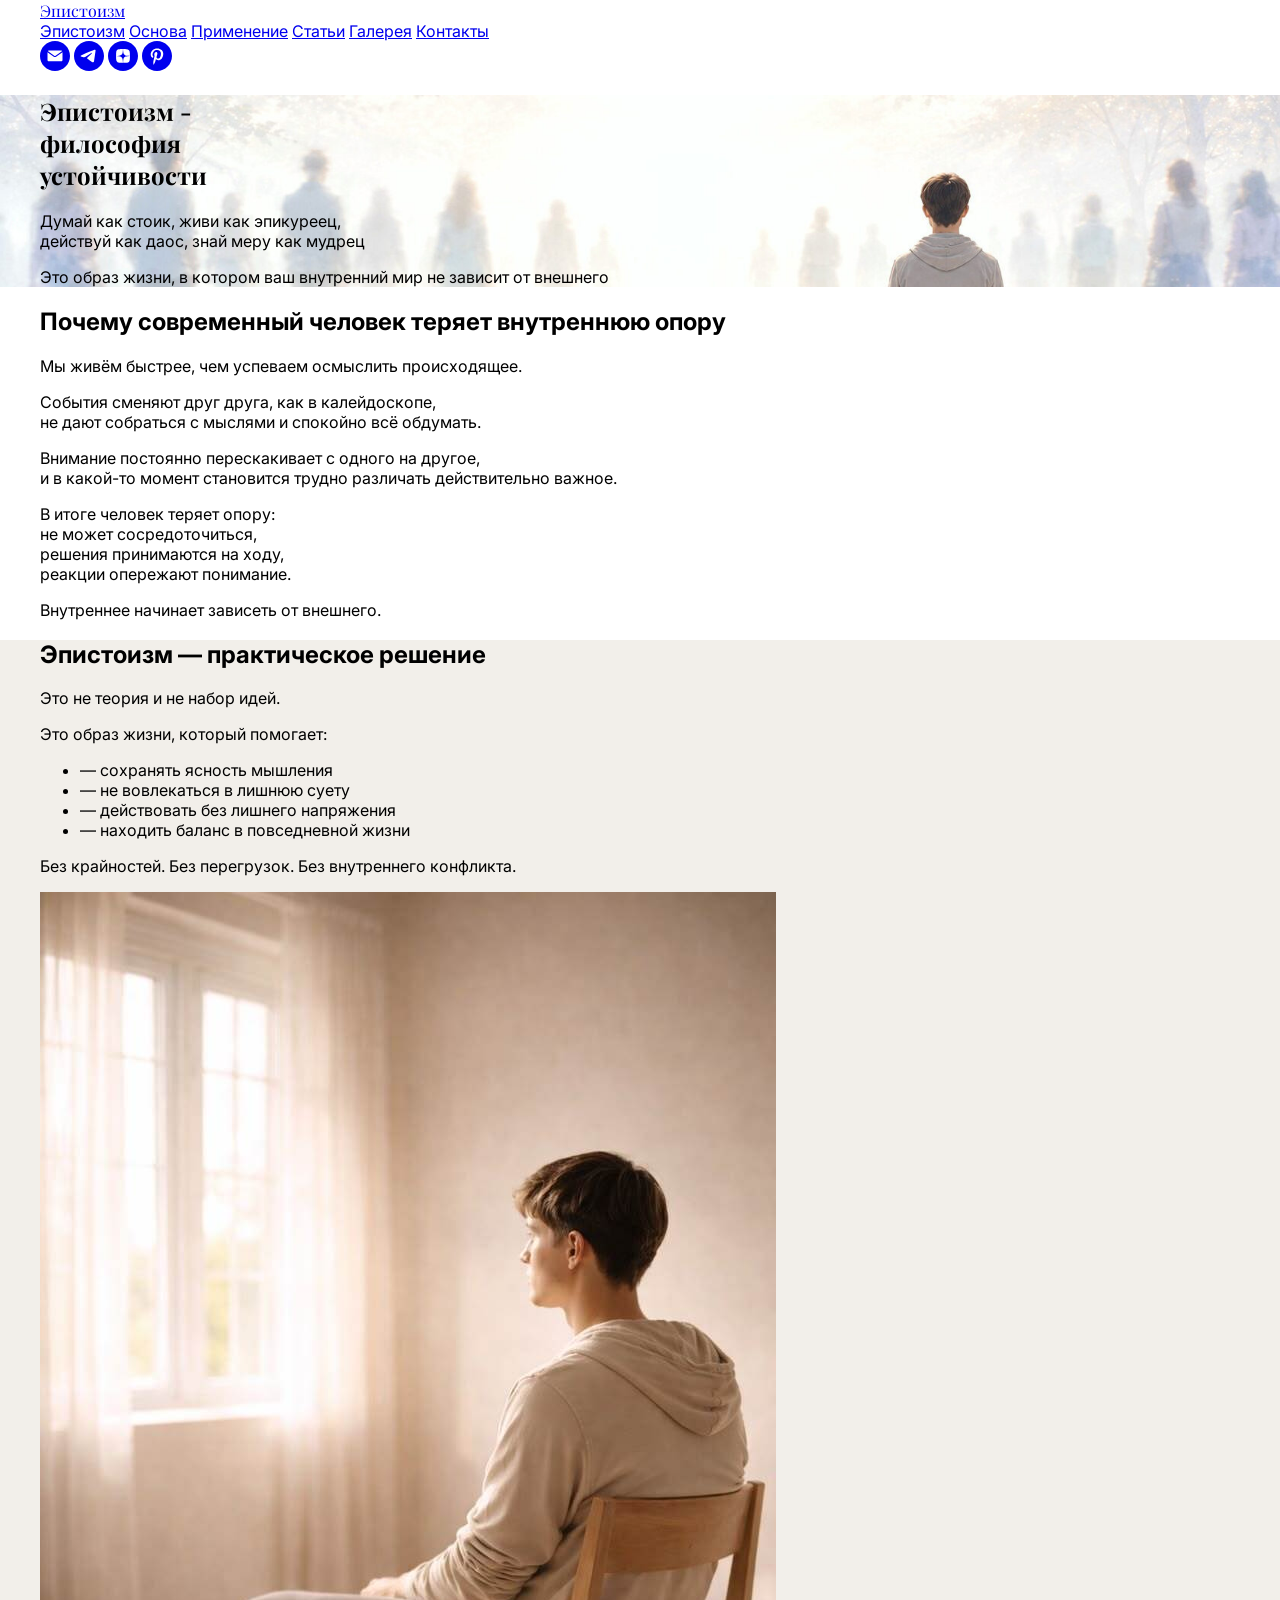
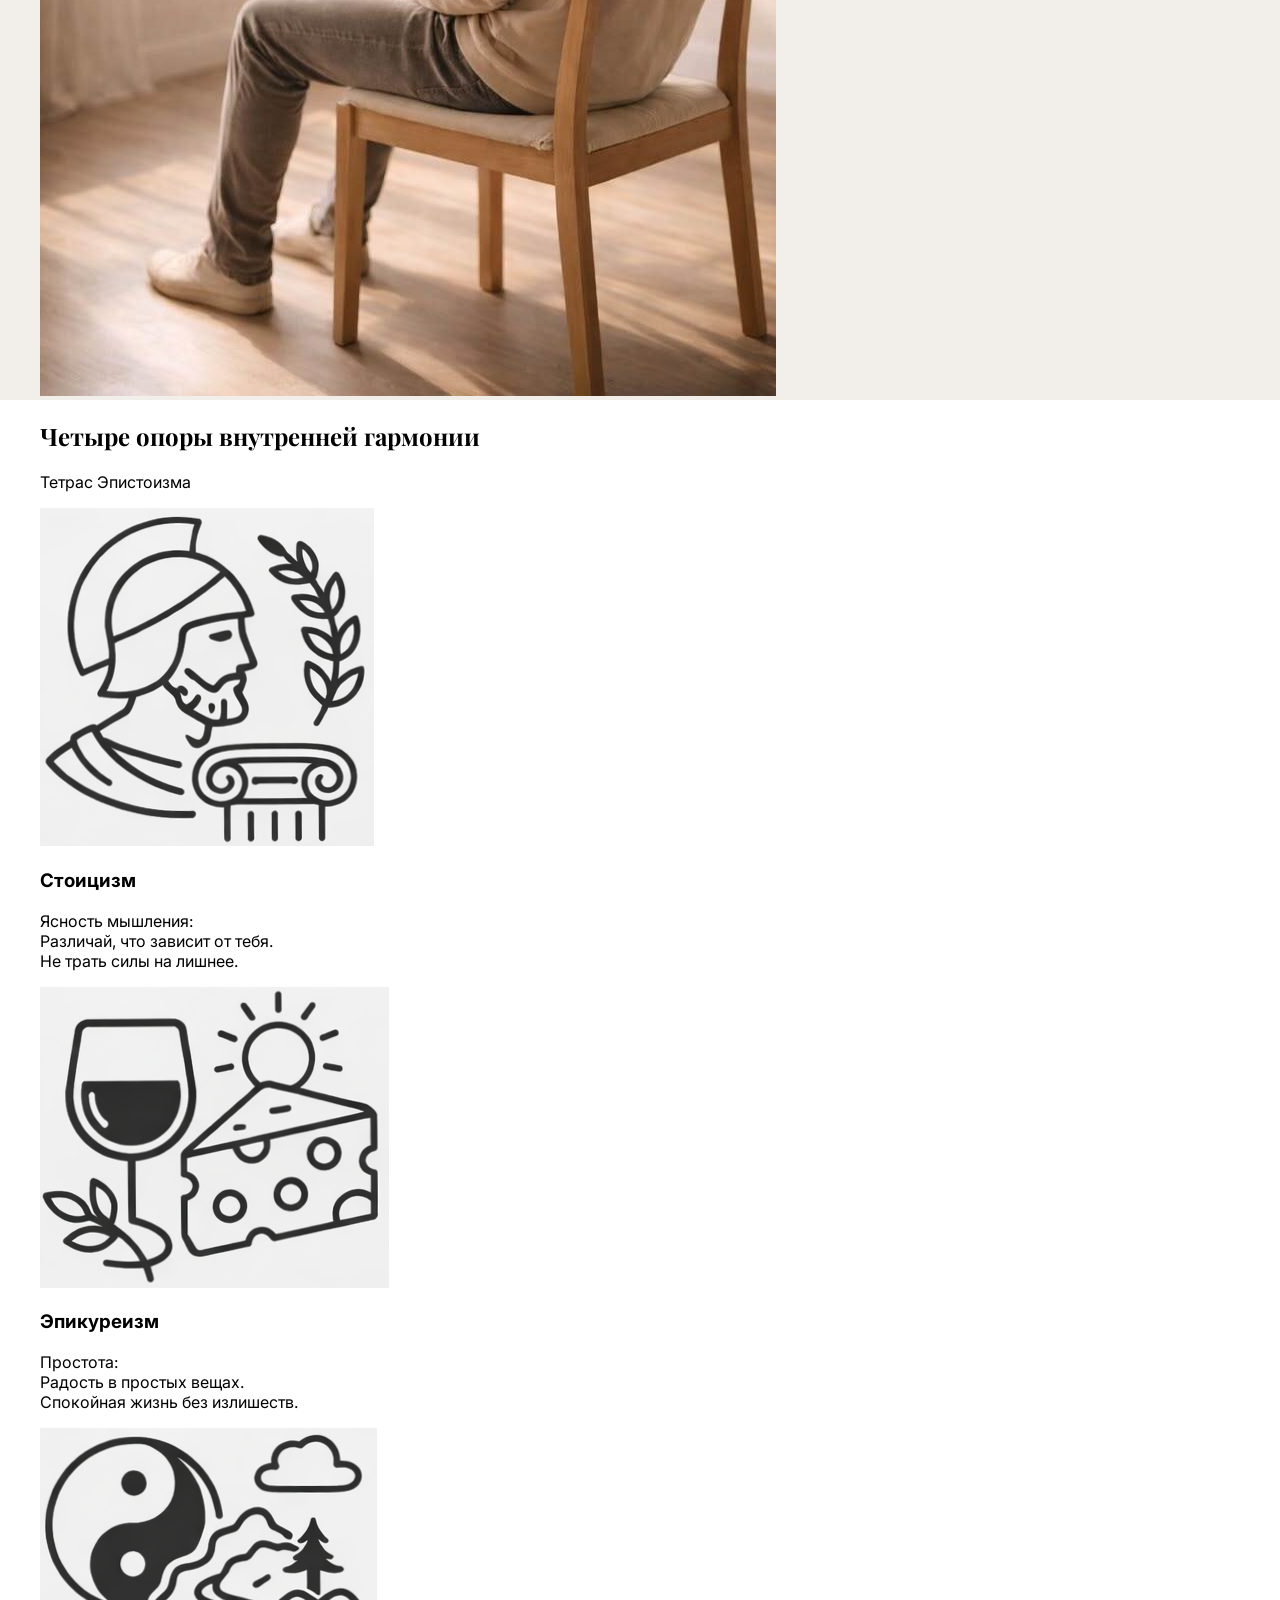
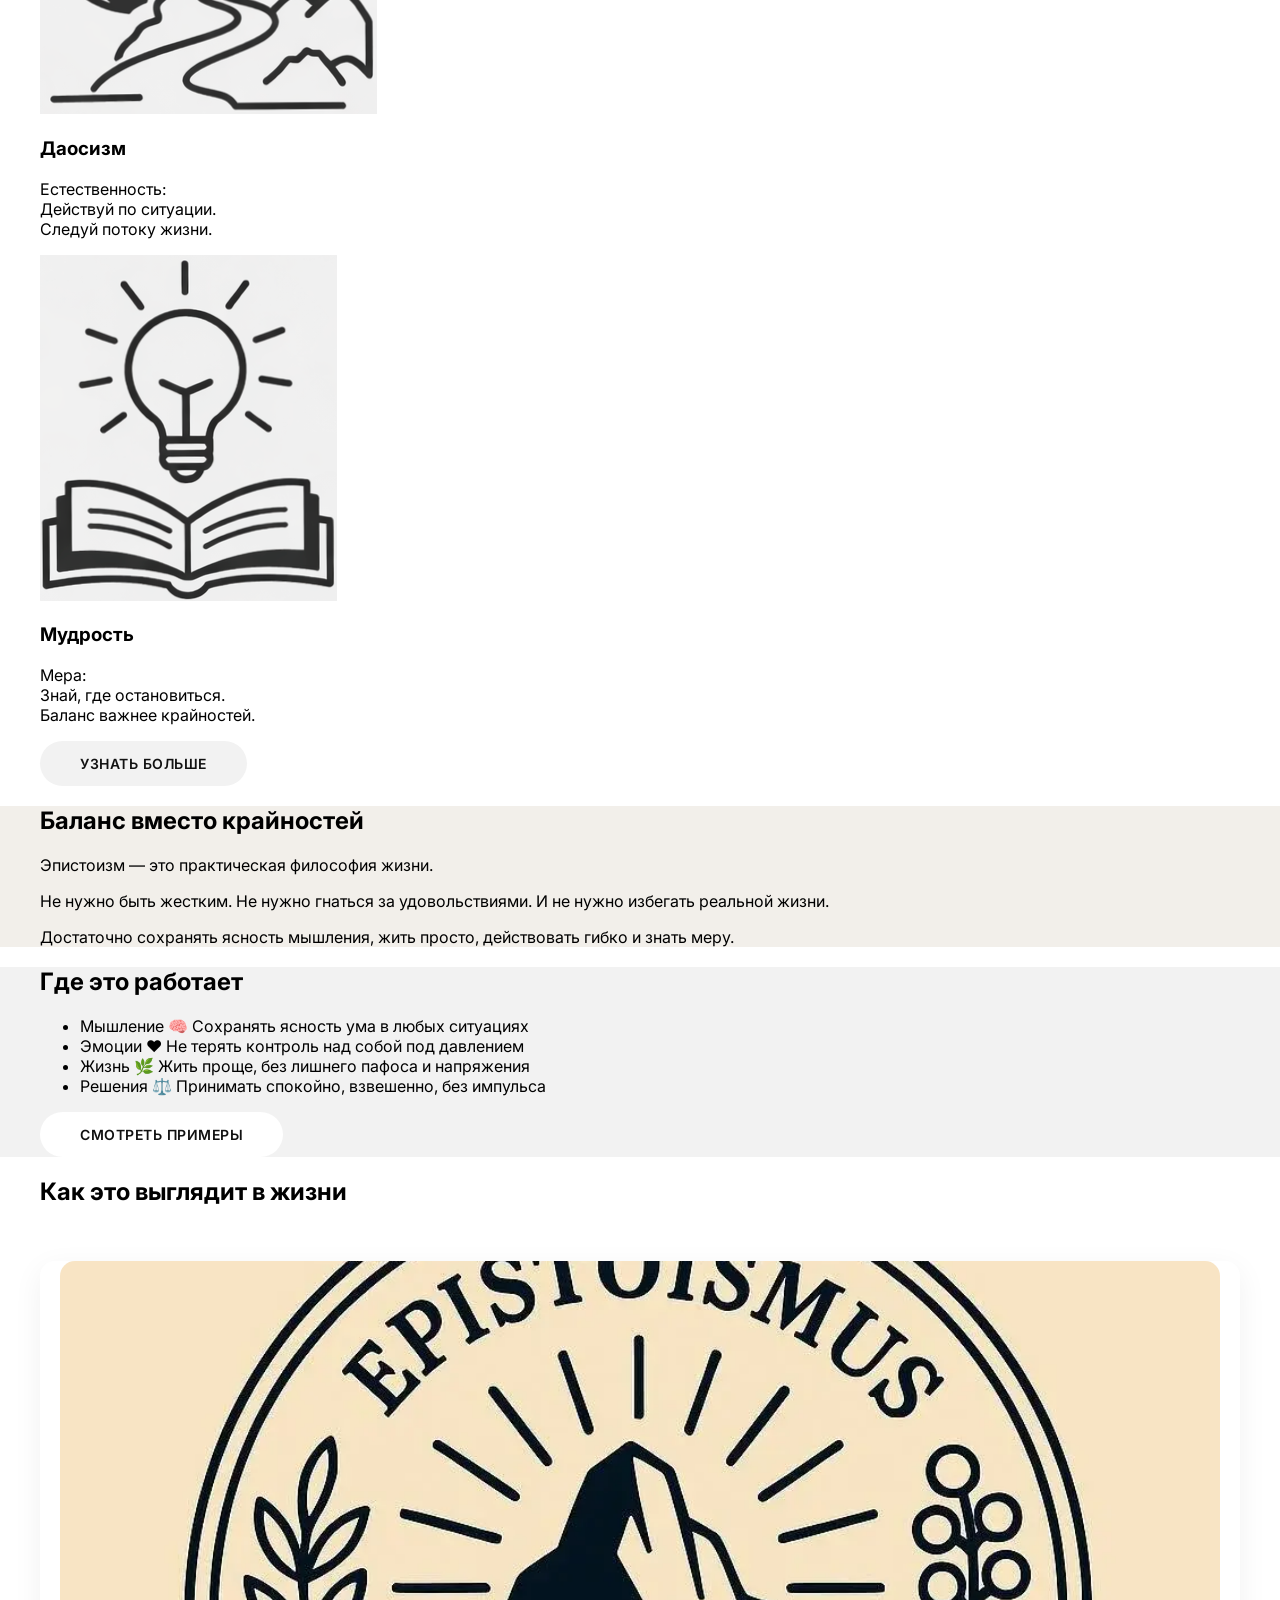
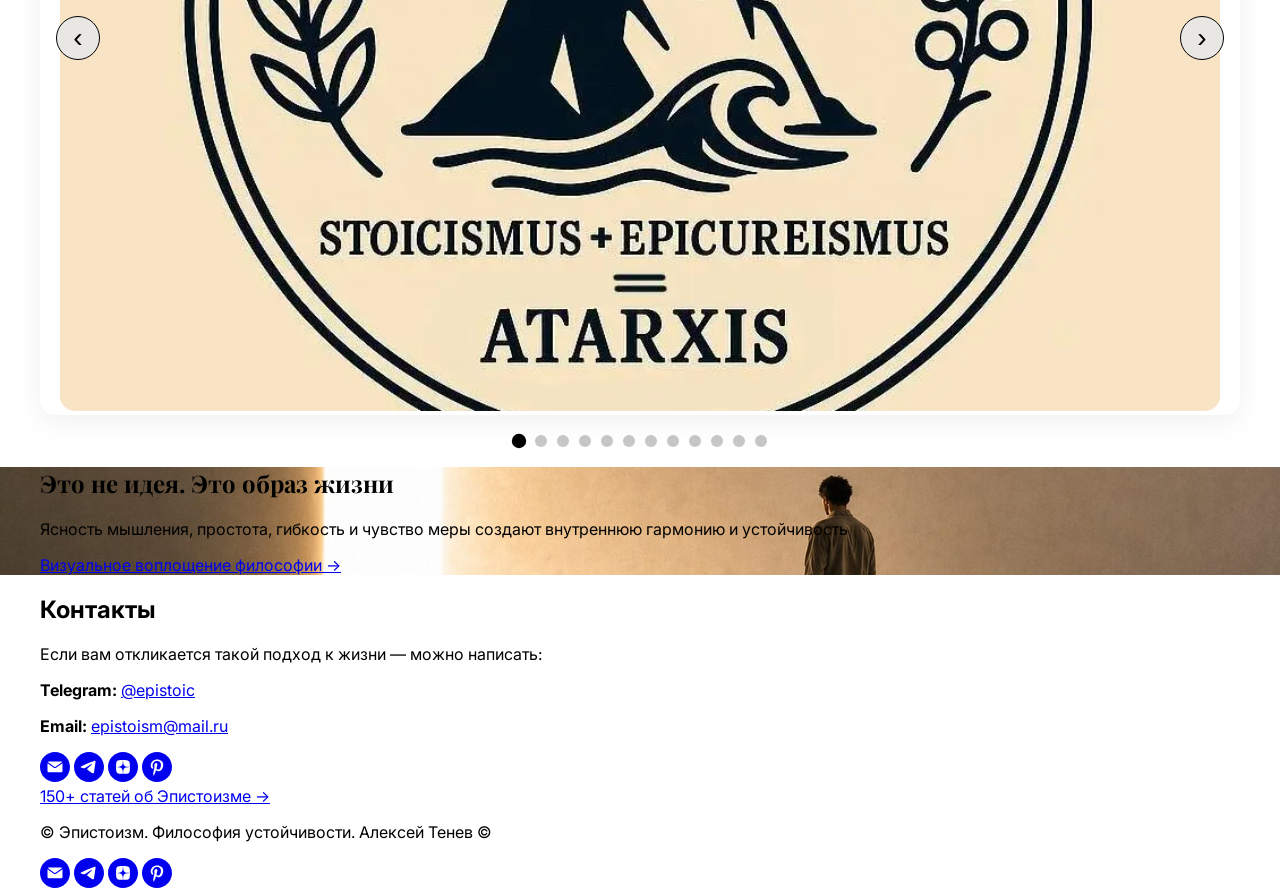
==== commit 9d81baf9: "Update index.html" ====
--- a/index.html
+++ b/index.html
@@ -580,7 +580,7 @@
     <!-- ===== ПОДВАЛ (вшит вручную, без fetch) ===== -->
     <footer class="bg-[#1a1a1a] text-white border-t border-[#292929] py-6">
         <div class="container-custom flex flex-col md:flex-row justify-between items-center gap-4">
-            <p class="text-lg font-semibold">© Эпистоизм. Философия устойчивости. Алексей Тенев</p>
+            <p class="text-lg font-semibold">© Эпистоизм. Философия устойчивости. Алексей Тенев ©</p>
             <div class="flex gap-4">
                 <a href="mailto:epistoism@mail.ru" aria-label="Email" class="social-icon text-white">
                     <svg viewBox="0 0 100 100" class="w-6 h-6"><path fill-rule="evenodd" clip-rule="evenodd" d="M50 100C77.6142 100 100 77.6142 100 50C100 22.3858 77.6142 0 50 0C22.3858 0 0 22.3858 0 50C0 77.6142 22.3858 100 50 100ZM51.8276 49.2076L74.191 33.6901C73.4347 32.6649 72.2183 32 70.8466 32H29.1534C27.8336 32 26.6576 32.6156 25.8968 33.5752L47.5881 49.172C48.8512 50.0802 50.5494 50.0945 51.8276 49.2076ZM75 63.6709V37.6286L53.4668 52.57C51.1883 54.151 48.1611 54.1256 45.9095 52.5066L25 37.4719V63.6709C25 65.9648 26.8595 67.8243 29.1534 67.8243H70.8466C73.1405 67.8243 75 65.9648 75 63.6709Z"/></svg>
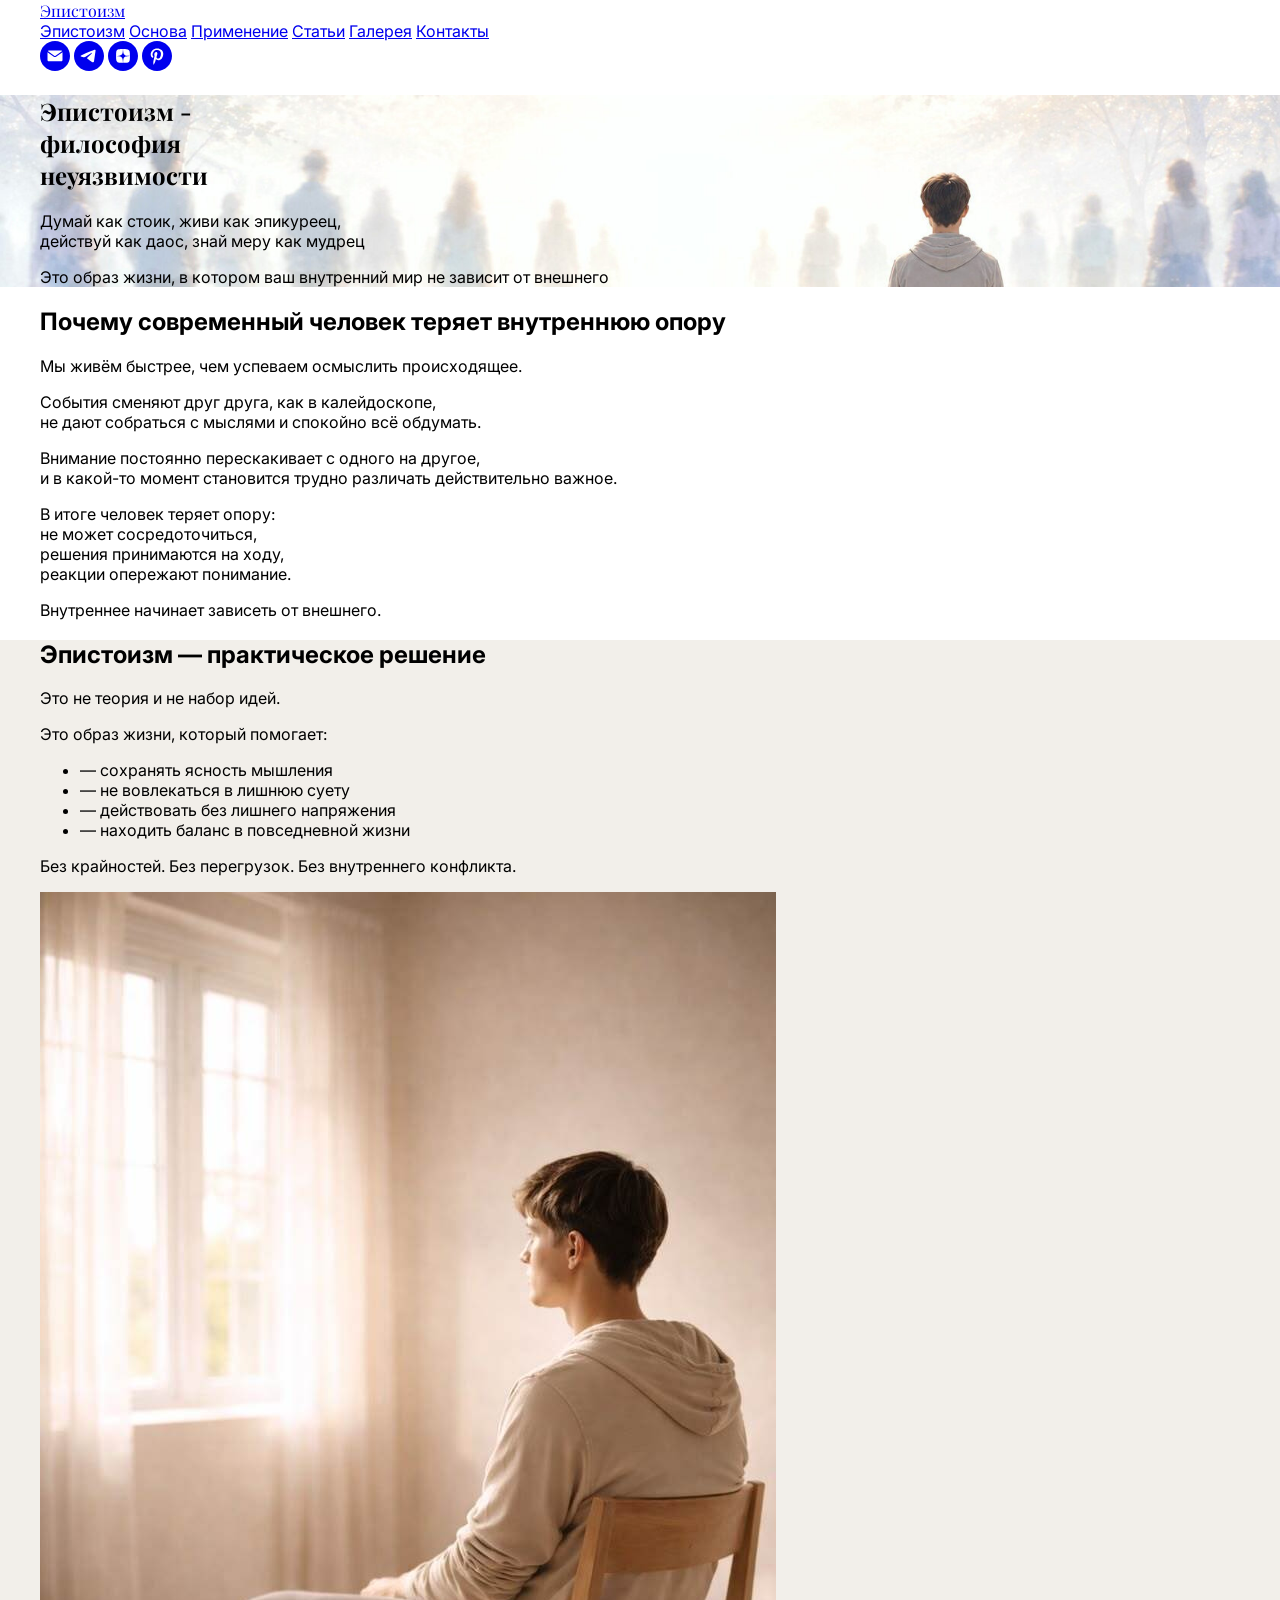
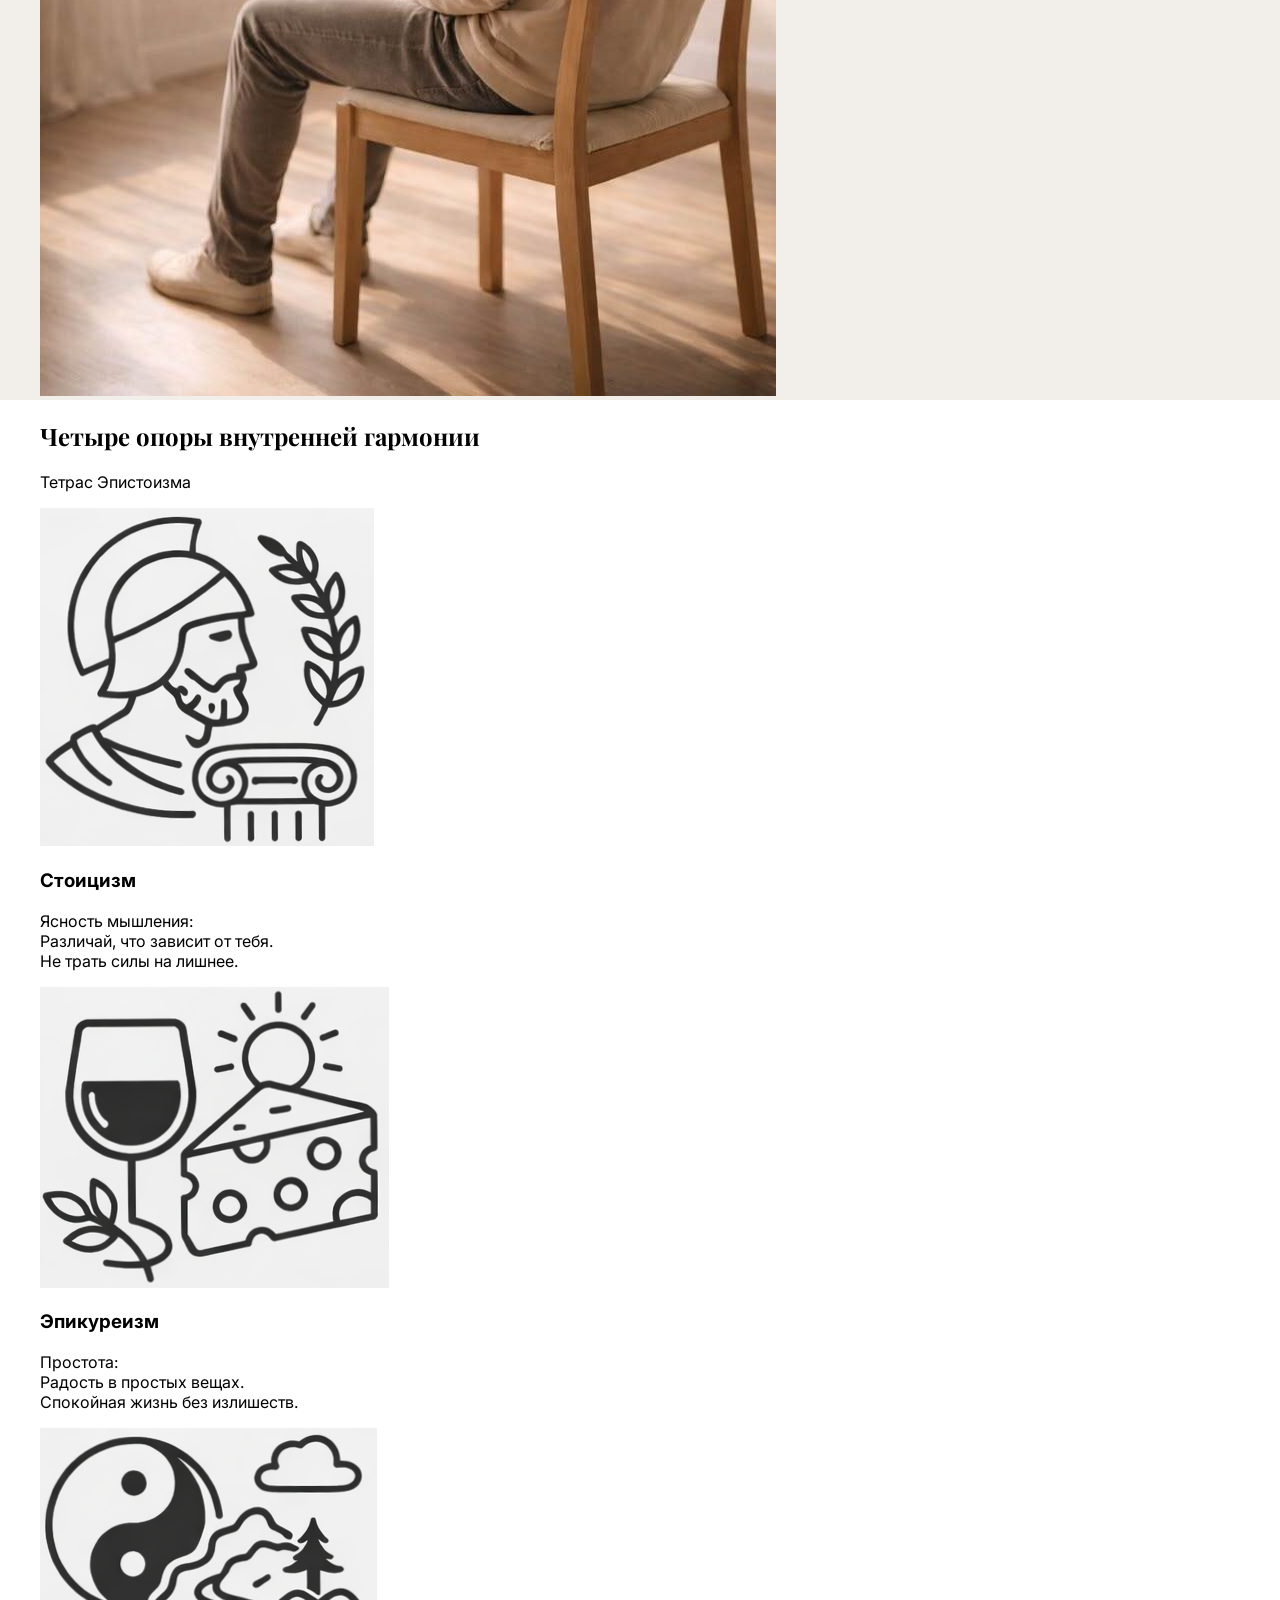
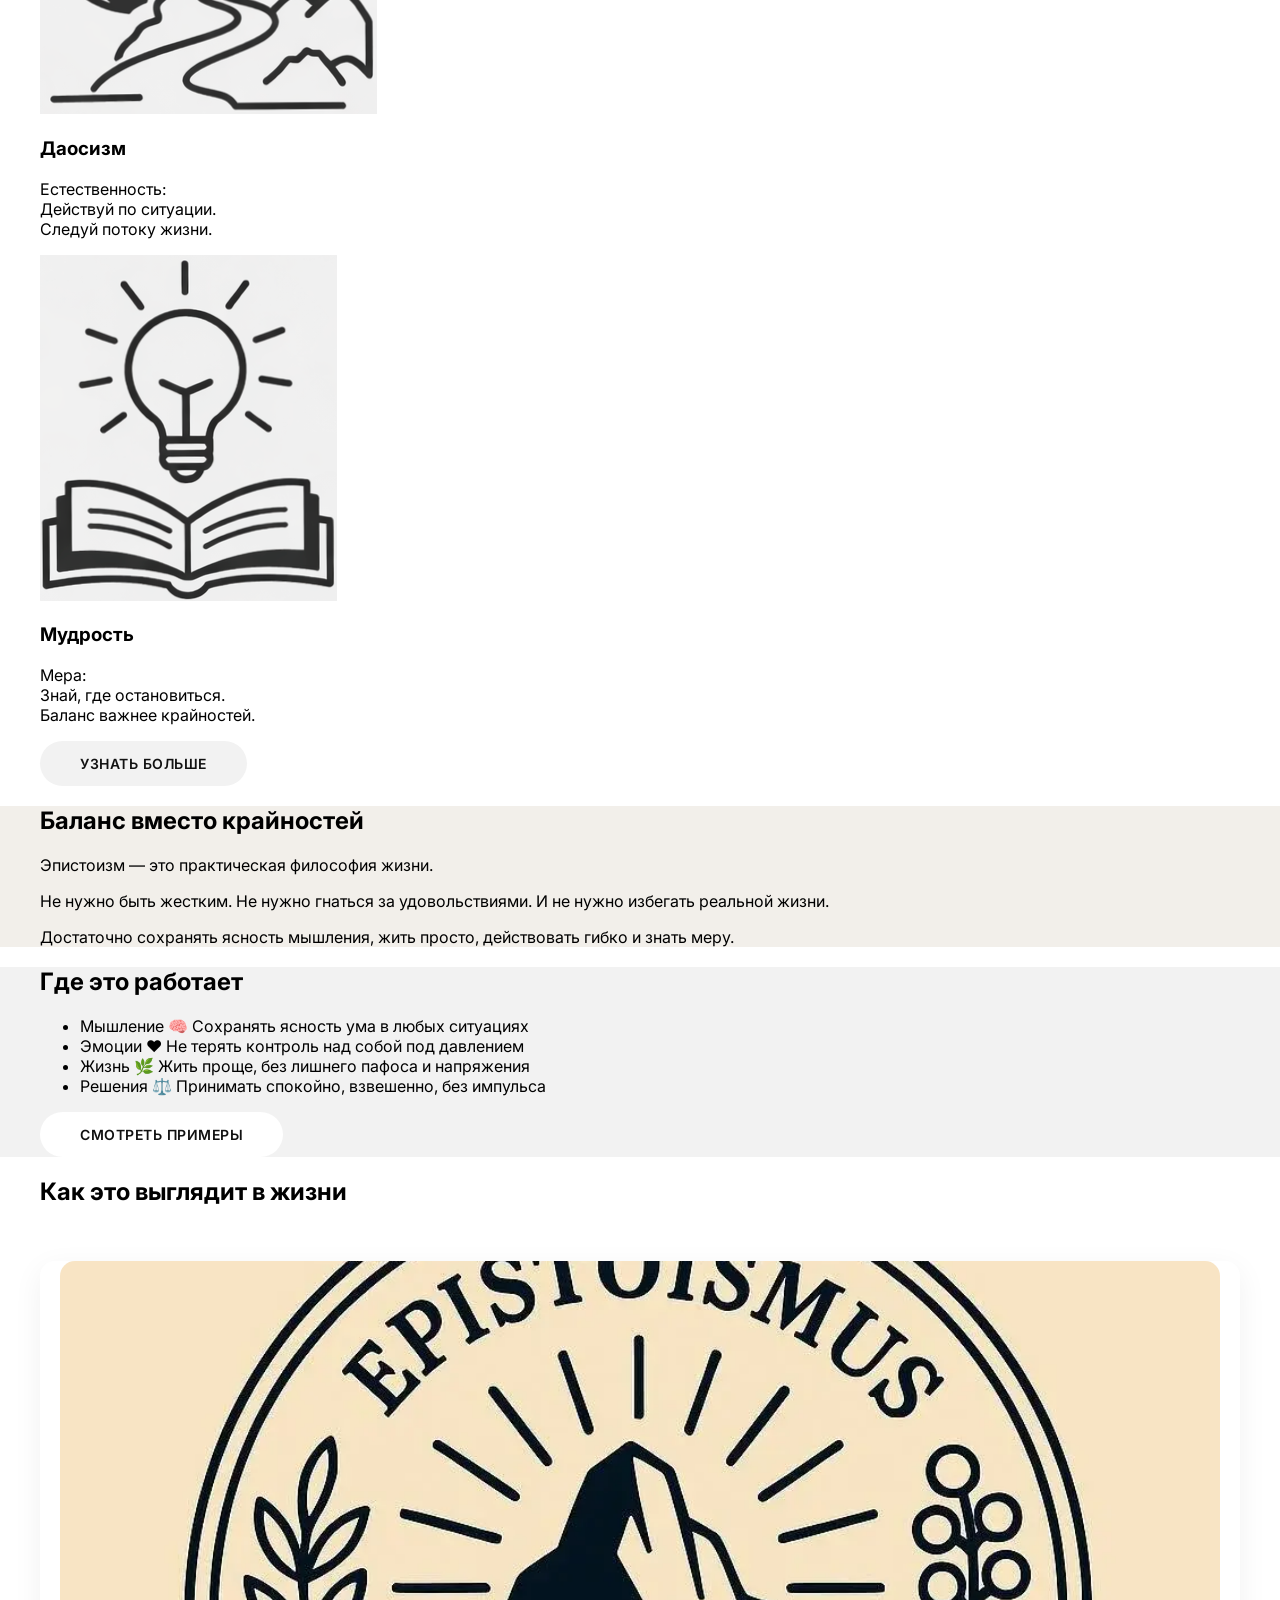
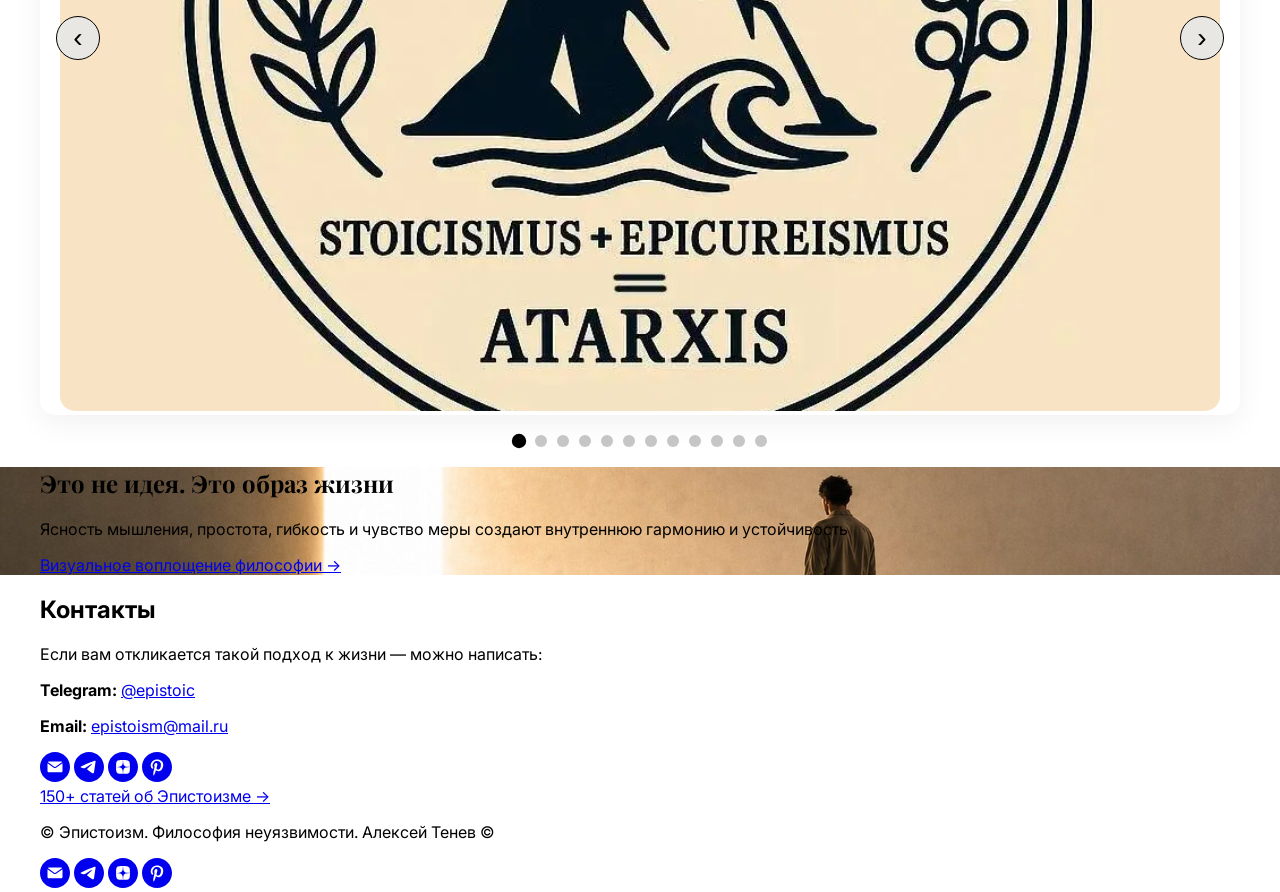
==== commit b220538c: "Update index.html" ====
--- a/index.html
+++ b/index.html
@@ -3,7 +3,7 @@
 <head>
     <meta charset="UTF-8" />
     <meta name="viewport" content="width=device-width, initial-scale=1.0" />
-    <title>Эпистоизм - философия устойчивости</title>
+    <title>Эпистоизм - философия неуязвимости</title>
 
     <meta name="yandex-verification" content="57d45622b5886657" />
     
@@ -379,7 +379,7 @@
         <div class="absolute inset-0 bg-black/50"></div>
         <div class="relative z-10 container-custom px-6">
             <h1 class="font-playfair text-4xl sm:text-5xl md:text-7xl lg:text-[92px] font-normal uppercase leading-[1.1] mb-6 fade-up">
-                Эпистоизм -<br>философия<br>устойчивости
+                Эпистоизм -<br>философия<br>неуязвимости
             </h1>
             <p class="text-base sm:text-xl md:text-2xl font-light mb-4 fade-up fade-up-delay-1">
                 Думай как стоик, живи как эпикуреец,<br>действуй как даос, знай меру как мудрец
@@ -580,7 +580,7 @@
     <!-- ===== ПОДВАЛ (вшит вручную, без fetch) ===== -->
     <footer class="bg-[#1a1a1a] text-white border-t border-[#292929] py-6">
         <div class="container-custom flex flex-col md:flex-row justify-between items-center gap-4">
-            <p class="text-lg font-semibold">© Эпистоизм. Философия устойчивости. Алексей Тенев ©</p>
+            <p class="text-lg font-semibold">© Эпистоизм. Философия неуязвимости. Алексей Тенев ©</p>
             <div class="flex gap-4">
                 <a href="mailto:epistoism@mail.ru" aria-label="Email" class="social-icon text-white">
                     <svg viewBox="0 0 100 100" class="w-6 h-6"><path fill-rule="evenodd" clip-rule="evenodd" d="M50 100C77.6142 100 100 77.6142 100 50C100 22.3858 77.6142 0 50 0C22.3858 0 0 22.3858 0 50C0 77.6142 22.3858 100 50 100ZM51.8276 49.2076L74.191 33.6901C73.4347 32.6649 72.2183 32 70.8466 32H29.1534C27.8336 32 26.6576 32.6156 25.8968 33.5752L47.5881 49.172C48.8512 50.0802 50.5494 50.0945 51.8276 49.2076ZM75 63.6709V37.6286L53.4668 52.57C51.1883 54.151 48.1611 54.1256 45.9095 52.5066L25 37.4719V63.6709C25 65.9648 26.8595 67.8243 29.1534 67.8243H70.8466C73.1405 67.8243 75 65.9648 75 63.6709Z"/></svg>
